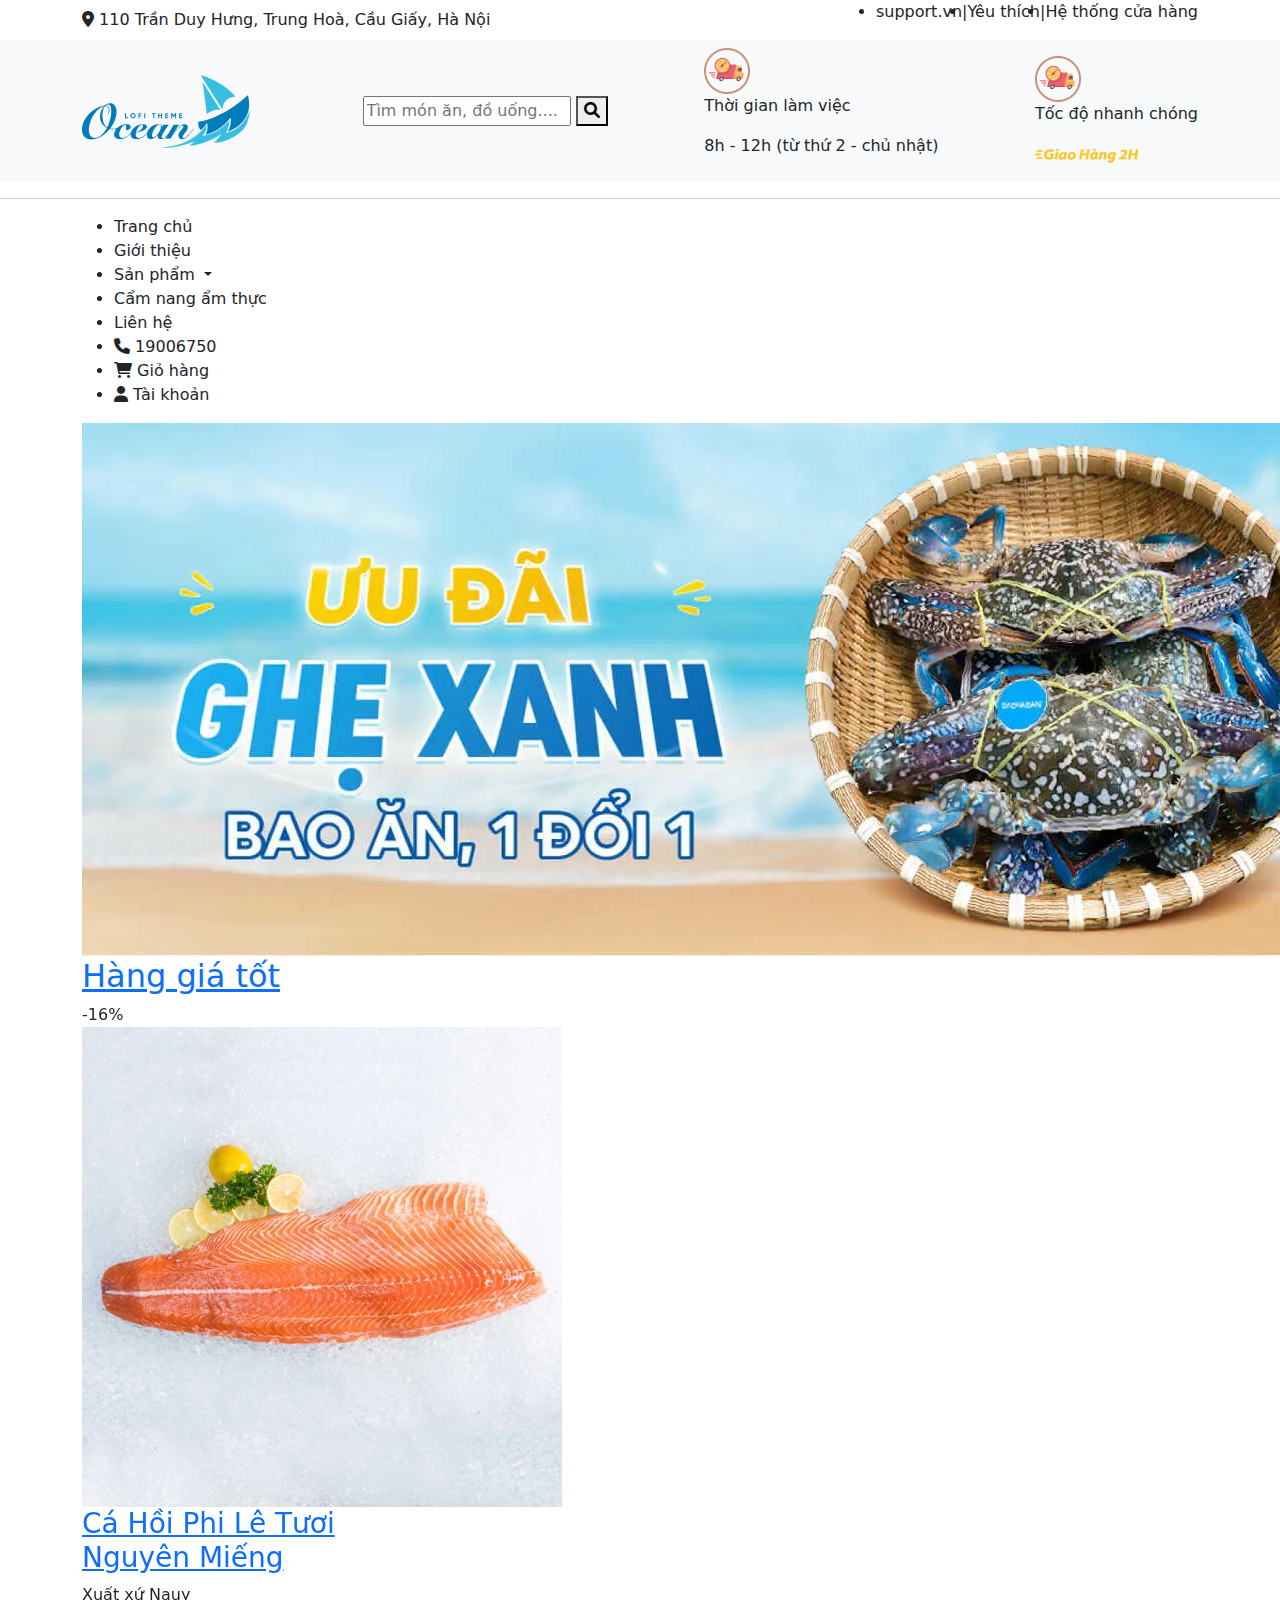
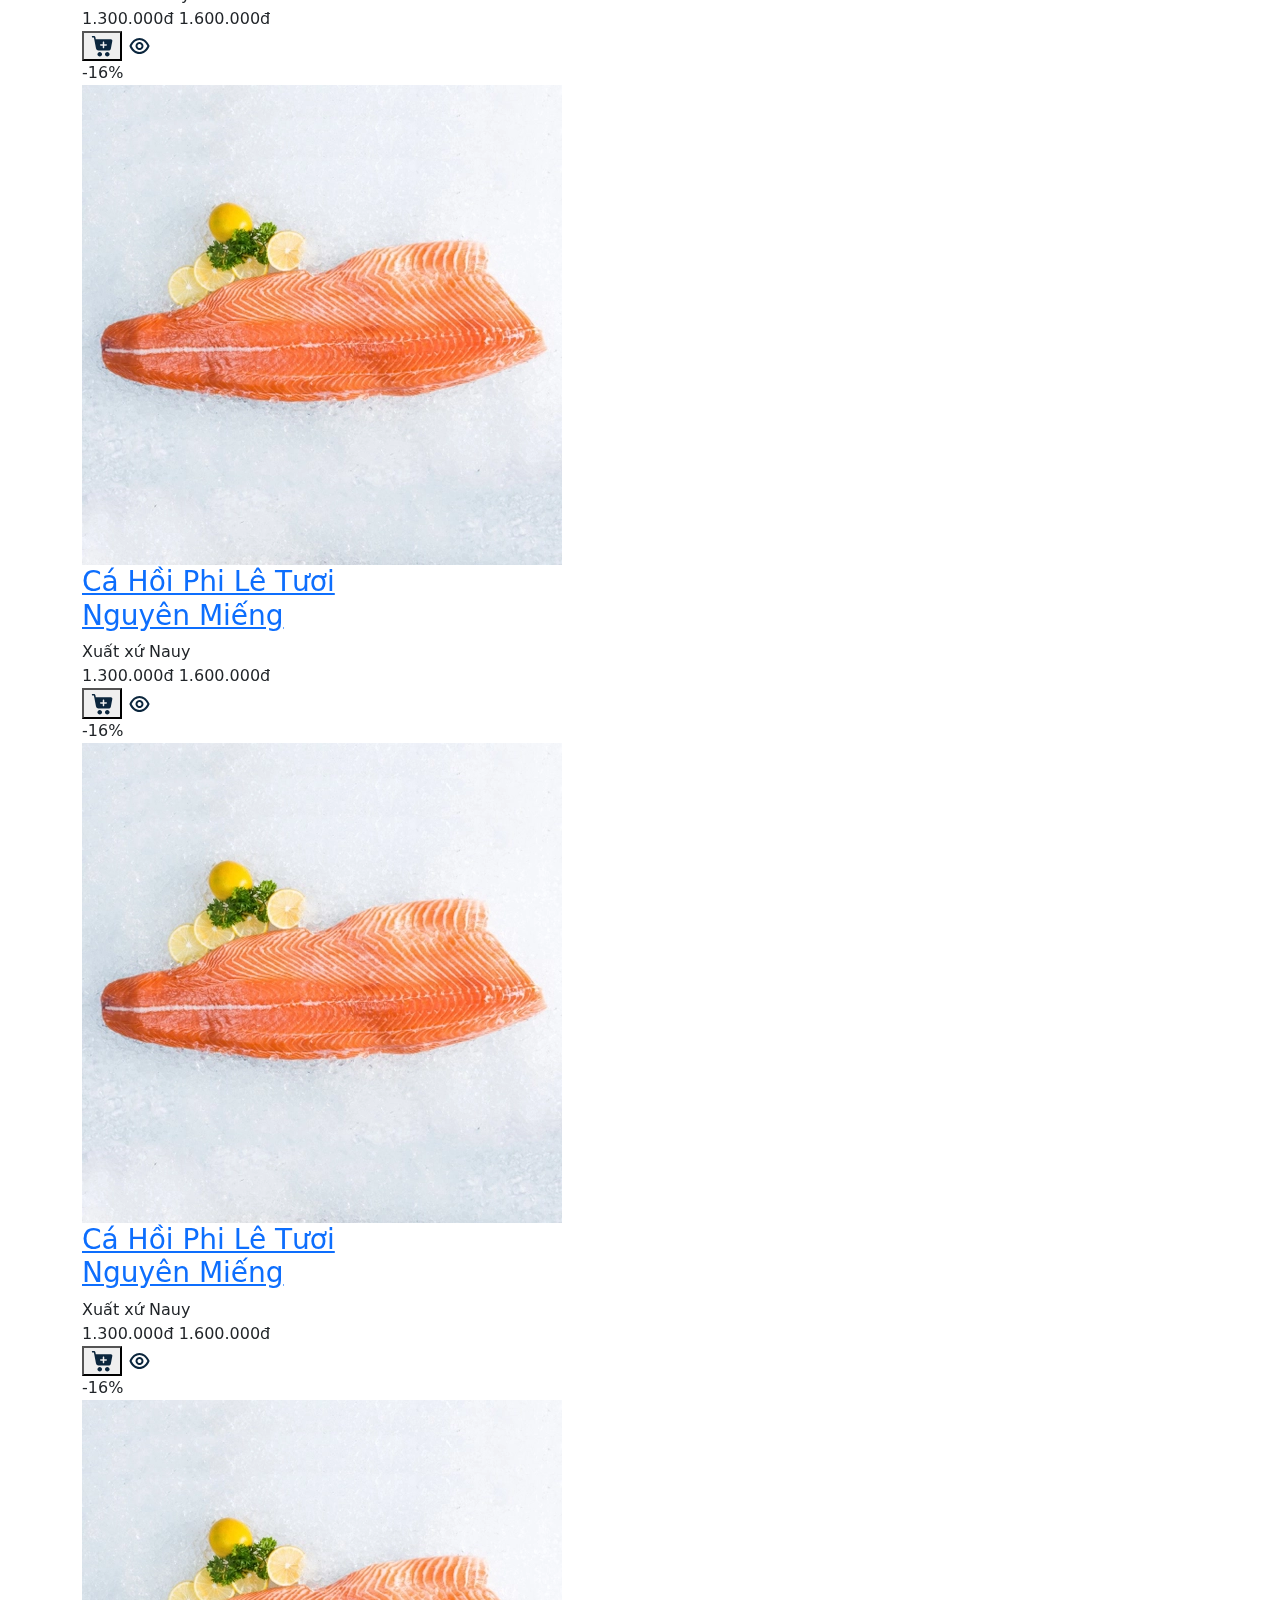
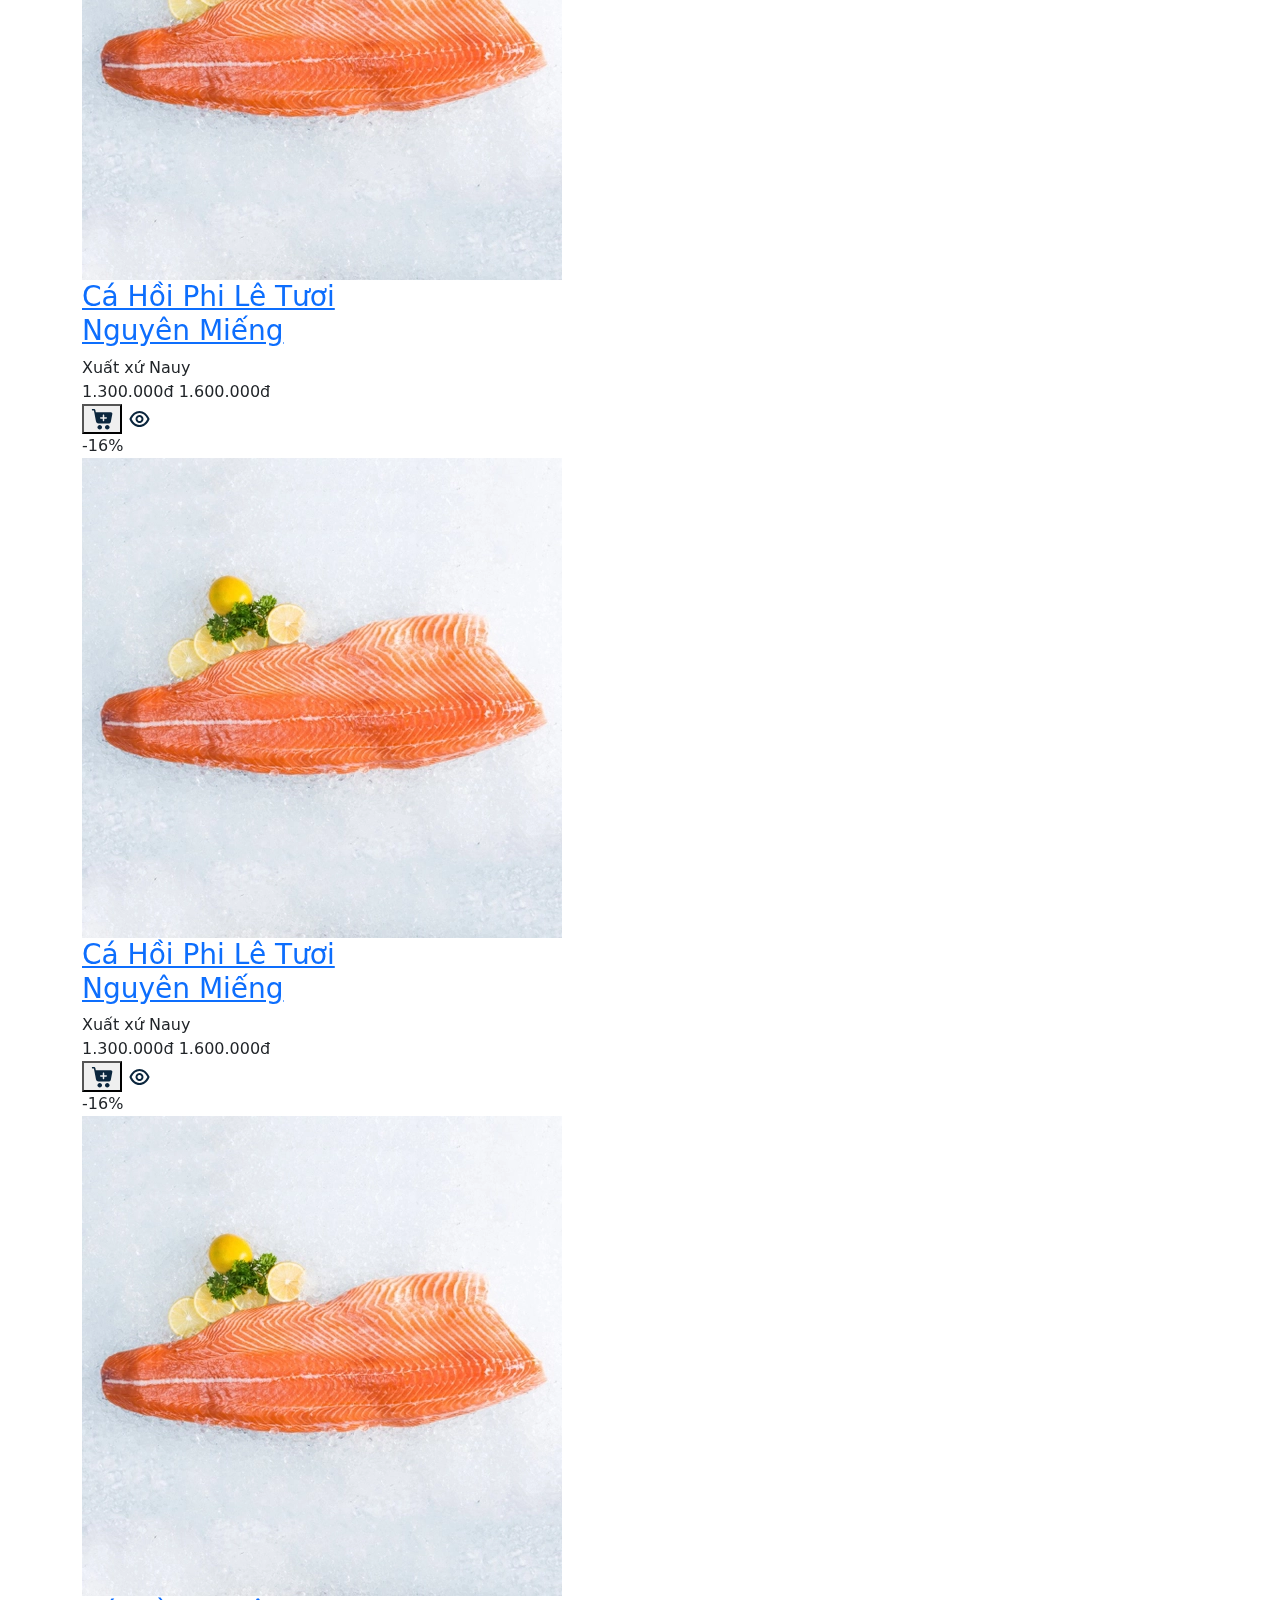
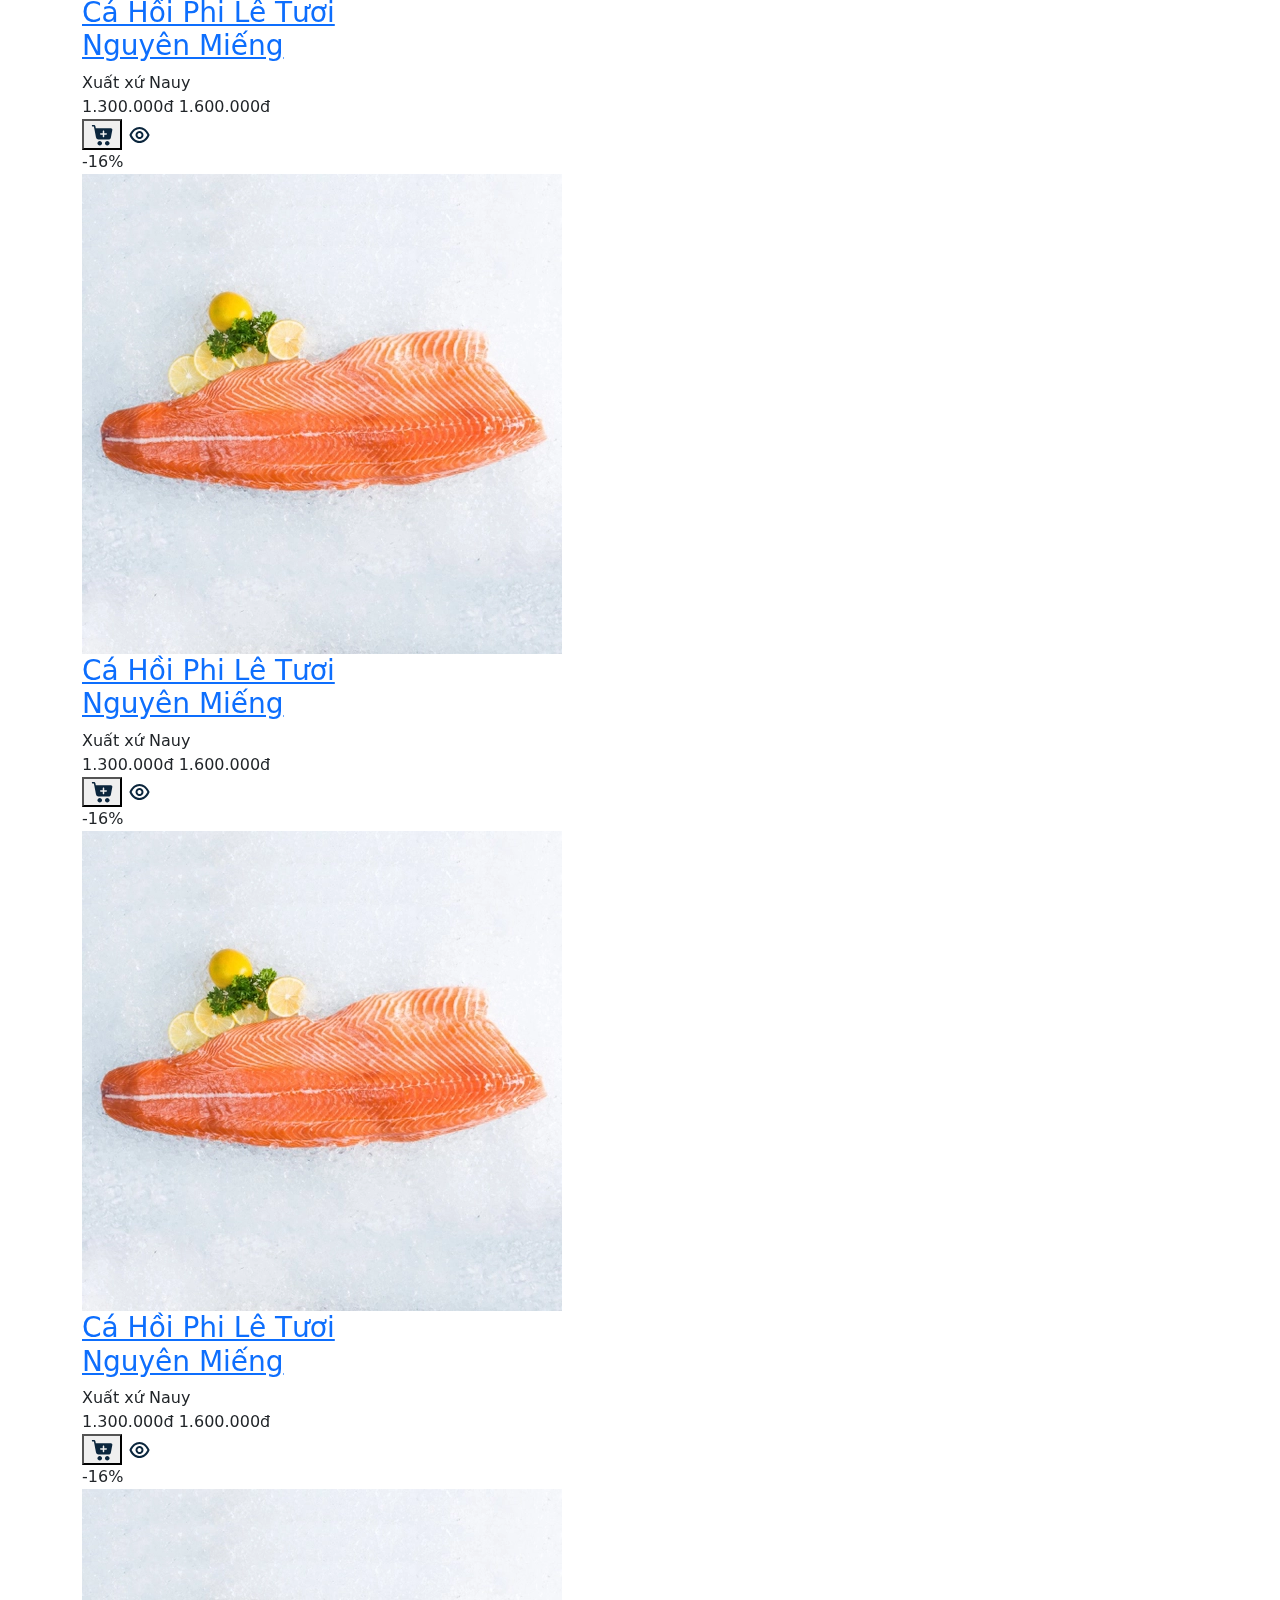
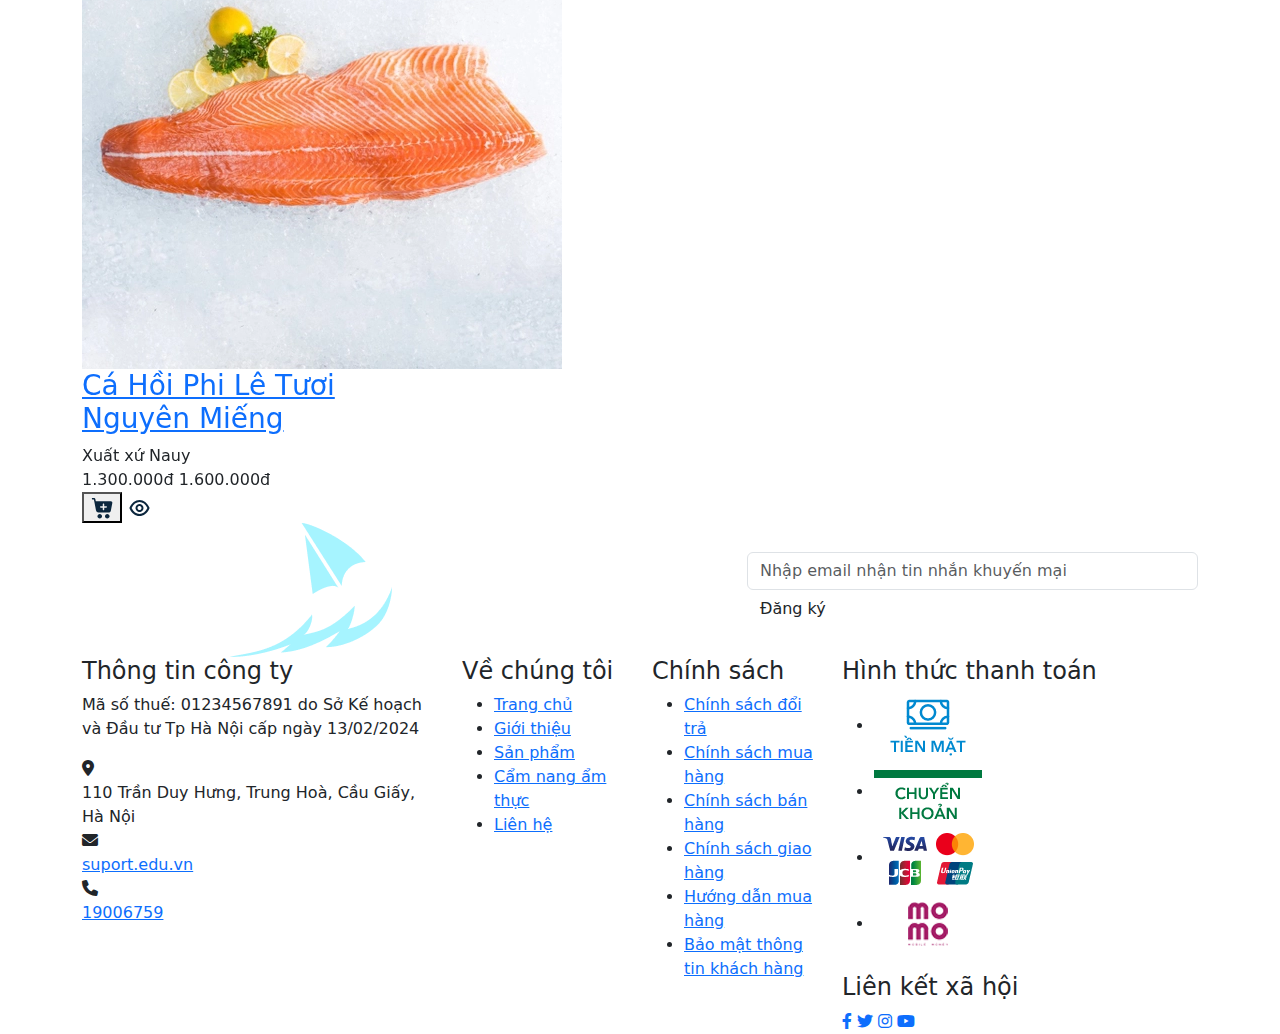
==== index.html @ 0ee0cd6f "Add files via upload" ====
<!doctype html>
<html lang="en">

<head>
    <title>Ocean Seafood</title>
    <meta charset="utf-8" />
    <meta name="viewport" content="width=device-width, initial-scale=1, shrink-to-fit=no" />
    <link href="https://cdn.jsdelivr.net/npm/bootstrap@5.3.2/dist/css/bootstrap.min.css" rel="stylesheet" />
    <link rel="stylesheet" href="https://cdnjs.cloudflare.com/ajax/libs/font-awesome/6.0.0/css/all.min.css" />
    <link rel="stylesheet" href="./css/style.css">
    <link rel="icon" type="image/png" href="./img/ocen.png">

</head>

<body>
    <header>
        <!-- Phần địa chỉ và hỗ trợ -->
        <div class="top-bar">
            <div class="container">
                <div class="d-flex justify-content-between align-items-center">
                    <div class="address"> <i class="fas fa-location-dot" aria-hidden="true"></i> 110 Trần Duy Hưng,
                        Trung Hoà, Cầu Giấy, Hà Nội</div>
                    <ul class="list-nav1 d-flex">
                        <li class="nav-item">
                            <a href="#" class="nav-link">support.vn|</a>
                        </li>
                        <li class="nav-item">
                            <a href="#" class="nav-link">Yêu thích|</a>
                        </li>
                        <li class="nav-item">
                            <a href="#" class="nav-link">Hệ thống cửa hàng</a>
                        </li>
                    </ul>
                </div>
            </div>
        </div>

        <!-- Phần menu chính -->
        <nav class="navbar navbar-expand-lg navbar-light bg-light">
            <div class="container">
                <a class="navbar-brand" href="./index.html">
                    <img src="./img/ocen.png" alt="logo" class="logo">
                </a>
                <div class="search-box">
                    <input type="text" class="search-txt" placeholder="Tìm món ăn, đồ uống....">
                    <button class="search-btn"><i class="fas fa-search"></i></button>
                </div>
                <div class="info-box">
                    <img src="./img/shiphang.png" alt="shiphang">
                    <div class="info-text">
                        <p>Thời gian làm việc</p>
                        <p>8h - 12h (từ thứ 2 - chủ nhật)</p>
                    </div>
                </div>
                <div class="info-box">
                    <img src="./img/shiphang.png" alt="tocdogiaohang">
                    <div class="info-text">
                        <p>Tốc độ nhanh chóng</p>
                        <img src="./img/free-ship-2h.webp" alt="giaohang2h">
                    </div>
                </div>
            </div>
        </nav>
        <hr style="border-bottom:0.1px">
        <!-- Phần menu điều hướng và hotline -->
        <div class="main-menu">
            <div class="container">
                <ul class="list-nav2">
                    <li class="nav-item">
                        <a href="#" class="nav-link">Trang chủ</a>
                    </li>
                    <li class="nav-item">
                        <a href="#" class="nav-link">Giới thiệu</a>
                    </li>
                    <li class="nav-item dropdown">
                        <a class="nav-link dropdown-toggle" href="#" id="navbarDropdown" role="button"
                            data-bs-toggle="dropdown" aria-expanded="false">
                            Sản phẩm
                        </a>
                        <ul class="dropdown-menu dropdown-menu-lg" aria-labelledby="navbarDropdown">
                            <li>
                                <div class="table-responsive">
                                    <table class="table">
                                        <tbody>
                                            <tr>
                                                <td>Hải sản đông lạnh</td>
                                                <td>100% tươi sống</td>
                                                <td>Gia vị - sốt</td>
                                            </tr>
                                            <tr>
                                                <td>Hàu sữa</td>
                                                <td>Ngao, sò, ốc</td>
                                                <td></td>
                                            </tr>
                                            <tr>
                                                <td>Cua ghẹ</td>
                                                <td>Tôm các loại</td>
                                                <td></td>
                                            </tr>
                                            <tr>
                                                <td>Cá hồi</td>
                                                <td>Mực</td>
                                                <td></td>
                                            </tr>
                                        </tbody>
                                    </table>
                                </div>
                            </li>
                        </ul>
                    </li>
                    <li class="nav-item">
                        <a href="#" class="nav-link">Cẩm nang ẩm thực</a>
                    </li>
                    <li class="nav-item">
                        <a href="#" class="nav-link">Liên hệ</a>
                    </li>
                    <!-- Phần hotline, giỏ hàng và tài khoản -->
                    <li class="nav-item sangphai">
                        <a href="#" class="nav-link hotline"><i class="fas fa-phone"></i> 19006750</a>
                    </li>
                    <li class="nav-item">
                        <a href="#" class="nav-link sangphai"><i class="fas fa-shopping-cart"></i> Giỏ hàng</a>
                    </li>
                    <li class="nav-item">
                        <a href="#" class="nav-link sangphai"><i class="fas fa-user"></i> Tài khoản</a>
                    </li>
                </ul>
            </div>
        </div>
    </header>

    <main>
        <div class="container">
            <div class="collection-banner">
                <a href="#" class="image-hover">
                    <img src="./img/banner/banner1.png" alt="banner1">
                </a>
            </div>
            <a href="#">
                <h2 style="text-decoration:none;">Hàng giá tốt</h2>
            </a>
            <div class="block-product relative">
                <div style="cursor: grab;" class="collection-product-swiper swiper-container swiper-container-initialized swiper-container-horizontal swiper-container-pointer-events">
                    <div class="swiper-wrapper" style="transform: translate3d(0px, 0px, 0px);">
                        <!-- Sản phẩm 1 -->
                        <div class="swiper-slide swiper-slide-active" style="width: 260px;">
                            <div class="item_product_main">
                                <form action="/cart/add" method="post" class="variants product-action" data-cart-form data-id="product-actions-40898767" enctype="multipart/form-data">
                                    <div class="product-thumbnail">
                                        <a href="" class="image_thumb" title="Cá Hồi Phi Lê Tươi Nguyên Miếng"></a>
                                        <span class="smart">-16%</span>
                                        <img width="480" height="480" src="./img/eat/ca_hoi.png" alt="Cá Hồi Phi Lê Tươi Nguyên Miếng" class="lazyload loaded">
                                    </div>
                                    <div class="product-info">
                                        <h3 class="product-name">
                                            <a href="./img/eat/ca_hoi.png" title="Cá Hồi Phi Lê Tươi Nguyên Miếng">Cá Hồi Phi Lê Tươi Nguyên Miếng</a>
                                        </h3>
                                        <div class="mb-break">
                                            <span class="title">Xuất xứ</span>
                                            <span class="vendor">Nauy</span>
                                        </div>
                                        <div class="product-item-cta">
                                            <div class="price-box">
                                                <span class="price">1.300.000đ</span>
                                                <span class="compare-price">1.600.000đ</span>
                                            </div>
                                            <div class="group-action">
                                                <input type="hidden" name="variantId" value="136606782">
                                                <button class="btn-cart add_to_cart product-item-btn" title="Thêm vào giỏ hàng">
                                                    <svg xmlns="http://www.w3.org/2000/svg" width="24" height="24" viewBox="0 0 24 24" fill="none">
                                                        <path d="M9.75 22.5C10.9926 22.5 12 21.4926 12 20.25C12 19.0074 10.9926 18 9.75 18C8.50736 18 7.5 19.0074 7.5 20.25C7.5 21.4926 8.50736 22.5 9.75 22.5Z" fill="#0B263D"></path>
                                                        <path d="M17.25 22.5C18.4926 22.5 19.5 21.4926 19.5 20.25C19.5 19.0074 18.4926 18 17.25 18C16.0074 18 15 19.0074 15 20.25C15 21.4926 16.0074 22.5 17.25 22.5Z" fill="#0B263D"></path>
                                                        <path d="M21.9986 5.79488C21.8581 5.62418 21.6815 5.48678 21.4816 5.39256C21.2816 5.29834 21.0632 5.24965 20.8421 5.25H5.78963L5.35575 3.081C5.28719 2.74125 5.10335 2.43562 4.83533 2.21585C4.56732 1.99609 4.2316 1.87567 3.885 1.875H2.625C2.42609 1.875 2.23532 1.95402 2.09467 2.09467C1.95402 2.23532 1.875 2.42609 1.875 2.625C1.875 2.82391 1.95402 3.01468 2.09467 3.15533C2.23532 3.29598 2.42609 3.375 2.625 3.375H3.885C3.885 3.375 6.16988 14.7788 6.1875 14.8196C6.31305 15.2994 6.59358 15.7242 6.98548 16.0281C7.37739 16.332 7.85871 16.4979 8.35462 16.5H18.6375C19.1603 16.4994 19.6666 16.317 20.0697 15.9841C20.4728 15.6512 20.7476 15.1885 20.847 14.6752L22.3166 7.0335C22.3585 6.81637 22.3518 6.59265 22.2968 6.37846C22.2418 6.16428 22.14 5.96496 21.9986 5.79488ZM16.125 11.625H14.25V13.5C14.25 13.6989 14.171 13.8897 14.0303 14.0303C13.8897 14.171 13.6989 14.25 13.5 14.25C13.3011 14.25 13.1103 14.171 12.9697 14.0303C12.829 13.8897 12.75 13.6989 12.75 13.5V11.625H10.875C10.6761 11.625 10.4853 11.546 10.3447 11.4053C10.204 11.2647 10.125 11.0739 10.125 10.875C10.125 10.6761 10.204 10.4853 10.3447 10.3447C10.4853 10.204 10.6761 10.125 10.875 10.125H12.75V8.25C12.75 8.05109 12.829 7.86032 12.9697 7.71967C13.1103 7.57902 13.3011 7.5 13.5 7.5C13.6989 7.5 13.8897 7.57902 14.0303 7.71967C14.171 7.86032 14.25 8.05109 14.25 8.25V10.125H16.125C16.3239 10.125 16.5147 10.204 16.6553 10.3447C16.796 10.4853 16.875 10.6761 16.875 10.875C16.875 11.0739 16.796 11.2647 16.6553 11.4053C16.5147 11.546 16.3239 11.625 16.125 11.625Z" fill="#0B263D"></path>
                                                    </svg>
                                                </button>
                                                <a href="./img/eat/ca_hoi.png" title="Xem nhanh" data-handle="ca-hoi-phi-le-tuoi-nguyen-mieng" class="quick-view btn-views product-item-btn">
                                                    <svg xmlns="http://www.w3.org/2000/svg" width="25" height="24" viewBox="0 0 25 24" fill="none">
                                                        <path d="M22.4201 11.6C20.4001 6.91 16.6001 4 12.5001 4C8.40007 4 4.60007 6.91 2.58007 11.6C2.525 11.7262 2.49658 11.8623 2.49658 12C2.49658 12.1377 2.525 12.2738 2.58007 12.4C4.60007 17.09 8.40007 20 12.5001 20C16.6001 20 20.4001 17.09 22.4201 12.4C22.4751 12.2738 22.5036 12.1377 22.5036 12C22.5036 11.8623 22.4751 11.7262 22.4201 11.6ZM12.5001 18C9.33007 18 6.33007 15.71 4.60007 12C6.33007 8.29 9.33007 6 12.5001 6C15.6701 6 18.6701 8.29 20.4001 12C18.6701 15.71 15.6701 18 12.5001 18ZM12.5001 8C11.7089 8 10.9356 8.2346 10.2778 8.67412C9.61999 9.11365 9.1073 9.73836 8.80455 10.4693C8.5018 11.2002 8.42258 12.0044 8.57693 12.7804C8.73127 13.5563 9.11223 14.269 9.67164 14.8284C10.231 15.3878 10.9438 15.7688 11.7197 15.9231C12.4956 16.0775 13.2999 15.9983 14.0308 15.6955C14.7617 15.3928 15.3864 14.8801 15.8259 14.2223C16.2655 13.5645 16.5001 12.7911 16.5001 12C16.5001 10.9391 16.0786 9.92172 15.3285 9.17157C14.5783 8.42143 13.5609 8 12.5001 8ZM12.5001 14C12.1045 14 11.7178 13.8827 11.3889 13.6629C11.06 13.4432 10.8037 13.1308 10.6523 12.7654C10.5009 12.3999 10.4613 11.9978 10.5385 11.6098C10.6157 11.2219 10.8061 10.8655 11.0859 10.5858C11.3656 10.3061 11.7219 10.1156 12.1099 10.0384C12.4978 9.96126 12.9 10.0009 13.2654 10.1522C13.6309 10.3036 13.9432 10.56 14.163 10.8889C14.3828 11.2178 14.5001 11.6044 14.5001 12C14.5001 12.5304 14.2894 13.0391 13.9143 13.4142C13.5392 13.7893 13.0305 14 12.5001 14Z" fill="#0B263D"></path>
                                                    </svg>
                                                </a>
                                            </div>
                                        </div>
                                    </div>
                                </form>
                            </div>
                        </div>
                        <!-- Thêm các sản phẩm khác tương tự ở đây -->
                        <div class="swiper-slide swiper-slide-active" style="width: 260px;">
                            <div class="item_product_main">
                                <form action="/cart/add" method="post" class="variants product-action" data-cart-form data-id="product-actions-40898767" enctype="multipart/form-data">
                                    <div class="product-thumbnail">
                                        <a href="" class="image_thumb" title="Cá Hồi Phi Lê Tươi Nguyên Miếng"></a>
                                        <span class="smart">-16%</span>
                                        <img width="480" height="480" src="./img/eat/ca_hoi.png" alt="Cá Hồi Phi Lê Tươi Nguyên Miếng" class="lazyload loaded">
                                    </div>
                                    <div class="product-info">
                                        <h3 class="product-name">
                                            <a href="./img/eat/ca_hoi.png" title="Cá Hồi Phi Lê Tươi Nguyên Miếng">Cá Hồi Phi Lê Tươi Nguyên Miếng</a>
                                        </h3>
                                        <div class="mb-break">
                                            <span class="title">Xuất xứ</span>
                                            <span class="vendor">Nauy</span>
                                        </div>
                                        <div class="product-item-cta">
                                            <div class="price-box">
                                                <span class="price">1.300.000đ</span>
                                                <span class="compare-price">1.600.000đ</span>
                                            </div>
                                            <div class="group-action">
                                                <input type="hidden" name="variantId" value="136606782">
                                                <button class="btn-cart add_to_cart product-item-btn" title="Thêm vào giỏ hàng">
                                                    <svg xmlns="http://www.w3.org/2000/svg" width="24" height="24" viewBox="0 0 24 24" fill="none">
                                                        <path d="M9.75 22.5C10.9926 22.5 12 21.4926 12 20.25C12 19.0074 10.9926 18 9.75 18C8.50736 18 7.5 19.0074 7.5 20.25C7.5 21.4926 8.50736 22.5 9.75 22.5Z" fill="#0B263D"></path>
                                                        <path d="M17.25 22.5C18.4926 22.5 19.5 21.4926 19.5 20.25C19.5 19.0074 18.4926 18 17.25 18C16.0074 18 15 19.0074 15 20.25C15 21.4926 16.0074 22.5 17.25 22.5Z" fill="#0B263D"></path>
                                                        <path d="M21.9986 5.79488C21.8581 5.62418 21.6815 5.48678 21.4816 5.39256C21.2816 5.29834 21.0632 5.24965 20.8421 5.25H5.78963L5.35575 3.081C5.28719 2.74125 5.10335 2.43562 4.83533 2.21585C4.56732 1.99609 4.2316 1.87567 3.885 1.875H2.625C2.42609 1.875 2.23532 1.95402 2.09467 2.09467C1.95402 2.23532 1.875 2.42609 1.875 2.625C1.875 2.82391 1.95402 3.01468 2.09467 3.15533C2.23532 3.29598 2.42609 3.375 2.625 3.375H3.885C3.885 3.375 6.16988 14.7788 6.1875 14.8196C6.31305 15.2994 6.59358 15.7242 6.98548 16.0281C7.37739 16.332 7.85871 16.4979 8.35462 16.5H18.6375C19.1603 16.4994 19.6666 16.317 20.0697 15.9841C20.4728 15.6512 20.7476 15.1885 20.847 14.6752L22.3166 7.0335C22.3585 6.81637 22.3518 6.59265 22.2968 6.37846C22.2418 6.16428 22.14 5.96496 21.9986 5.79488ZM16.125 11.625H14.25V13.5C14.25 13.6989 14.171 13.8897 14.0303 14.0303C13.8897 14.171 13.6989 14.25 13.5 14.25C13.3011 14.25 13.1103 14.171 12.9697 14.0303C12.829 13.8897 12.75 13.6989 12.75 13.5V11.625H10.875C10.6761 11.625 10.4853 11.546 10.3447 11.4053C10.204 11.2647 10.125 11.0739 10.125 10.875C10.125 10.6761 10.204 10.4853 10.3447 10.3447C10.4853 10.204 10.6761 10.125 10.875 10.125H12.75V8.25C12.75 8.05109 12.829 7.86032 12.9697 7.71967C13.1103 7.57902 13.3011 7.5 13.5 7.5C13.6989 7.5 13.8897 7.57902 14.0303 7.71967C14.171 7.86032 14.25 8.05109 14.25 8.25V10.125H16.125C16.3239 10.125 16.5147 10.204 16.6553 10.3447C16.796 10.4853 16.875 10.6761 16.875 10.875C16.875 11.0739 16.796 11.2647 16.6553 11.4053C16.5147 11.546 16.3239 11.625 16.125 11.625Z" fill="#0B263D"></path>
                                                    </svg>
                                                </button>
                                                <a href="./img/eat/ca_hoi.png" title="Xem nhanh" data-handle="ca-hoi-phi-le-tuoi-nguyen-mieng" class="quick-view btn-views product-item-btn">
                                                    <svg xmlns="http://www.w3.org/2000/svg" width="25" height="24" viewBox="0 0 25 24" fill="none">
                                                        <path d="M22.4201 11.6C20.4001 6.91 16.6001 4 12.5001 4C8.40007 4 4.60007 6.91 2.58007 11.6C2.525 11.7262 2.49658 11.8623 2.49658 12C2.49658 12.1377 2.525 12.2738 2.58007 12.4C4.60007 17.09 8.40007 20 12.5001 20C16.6001 20 20.4001 17.09 22.4201 12.4C22.4751 12.2738 22.5036 12.1377 22.5036 12C22.5036 11.8623 22.4751 11.7262 22.4201 11.6ZM12.5001 18C9.33007 18 6.33007 15.71 4.60007 12C6.33007 8.29 9.33007 6 12.5001 6C15.6701 6 18.6701 8.29 20.4001 12C18.6701 15.71 15.6701 18 12.5001 18ZM12.5001 8C11.7089 8 10.9356 8.2346 10.2778 8.67412C9.61999 9.11365 9.1073 9.73836 8.80455 10.4693C8.5018 11.2002 8.42258 12.0044 8.57693 12.7804C8.73127 13.5563 9.11223 14.269 9.67164 14.8284C10.231 15.3878 10.9438 15.7688 11.7197 15.9231C12.4956 16.0775 13.2999 15.9983 14.0308 15.6955C14.7617 15.3928 15.3864 14.8801 15.8259 14.2223C16.2655 13.5645 16.5001 12.7911 16.5001 12C16.5001 10.9391 16.0786 9.92172 15.3285 9.17157C14.5783 8.42143 13.5609 8 12.5001 8ZM12.5001 14C12.1045 14 11.7178 13.8827 11.3889 13.6629C11.06 13.4432 10.8037 13.1308 10.6523 12.7654C10.5009 12.3999 10.4613 11.9978 10.5385 11.6098C10.6157 11.2219 10.8061 10.8655 11.0859 10.5858C11.3656 10.3061 11.7219 10.1156 12.1099 10.0384C12.4978 9.96126 12.9 10.0009 13.2654 10.1522C13.6309 10.3036 13.9432 10.56 14.163 10.8889C14.3828 11.2178 14.5001 11.6044 14.5001 12C14.5001 12.5304 14.2894 13.0391 13.9143 13.4142C13.5392 13.7893 13.0305 14 12.5001 14Z" fill="#0B263D"></path>
                                                    </svg>
                                                </a>
                                            </div>
                                        </div>
                                    </div>
                                </form>
                            </div>
                        </div>
                        <div class="swiper-slide swiper-slide-active" style="width: 260px;">
                            <div class="item_product_main">
                                <form action="/cart/add" method="post" class="variants product-action" data-cart-form data-id="product-actions-40898767" enctype="multipart/form-data">
                                    <div class="product-thumbnail">
                                        <a href="" class="image_thumb" title="Cá Hồi Phi Lê Tươi Nguyên Miếng"></a>
                                        <span class="smart">-16%</span>
                                        <img width="480" height="480" src="./img/eat/ca_hoi.png" alt="Cá Hồi Phi Lê Tươi Nguyên Miếng" class="lazyload loaded">
                                    </div>
                                    <div class="product-info">
                                        <h3 class="product-name">
                                            <a href="./img/eat/ca_hoi.png" title="Cá Hồi Phi Lê Tươi Nguyên Miếng">Cá Hồi Phi Lê Tươi Nguyên Miếng</a>
                                        </h3>
                                        <div class="mb-break">
                                            <span class="title">Xuất xứ</span>
                                            <span class="vendor">Nauy</span>
                                        </div>
                                        <div class="product-item-cta">
                                            <div class="price-box">
                                                <span class="price">1.300.000đ</span>
                                                <span class="compare-price">1.600.000đ</span>
                                            </div>
                                            <div class="group-action">
                                                <input type="hidden" name="variantId" value="136606782">
                                                <button class="btn-cart add_to_cart product-item-btn" title="Thêm vào giỏ hàng">
                                                    <svg xmlns="http://www.w3.org/2000/svg" width="24" height="24" viewBox="0 0 24 24" fill="none">
                                                        <path d="M9.75 22.5C10.9926 22.5 12 21.4926 12 20.25C12 19.0074 10.9926 18 9.75 18C8.50736 18 7.5 19.0074 7.5 20.25C7.5 21.4926 8.50736 22.5 9.75 22.5Z" fill="#0B263D"></path>
                                                        <path d="M17.25 22.5C18.4926 22.5 19.5 21.4926 19.5 20.25C19.5 19.0074 18.4926 18 17.25 18C16.0074 18 15 19.0074 15 20.25C15 21.4926 16.0074 22.5 17.25 22.5Z" fill="#0B263D"></path>
                                                        <path d="M21.9986 5.79488C21.8581 5.62418 21.6815 5.48678 21.4816 5.39256C21.2816 5.29834 21.0632 5.24965 20.8421 5.25H5.78963L5.35575 3.081C5.28719 2.74125 5.10335 2.43562 4.83533 2.21585C4.56732 1.99609 4.2316 1.87567 3.885 1.875H2.625C2.42609 1.875 2.23532 1.95402 2.09467 2.09467C1.95402 2.23532 1.875 2.42609 1.875 2.625C1.875 2.82391 1.95402 3.01468 2.09467 3.15533C2.23532 3.29598 2.42609 3.375 2.625 3.375H3.885C3.885 3.375 6.16988 14.7788 6.1875 14.8196C6.31305 15.2994 6.59358 15.7242 6.98548 16.0281C7.37739 16.332 7.85871 16.4979 8.35462 16.5H18.6375C19.1603 16.4994 19.6666 16.317 20.0697 15.9841C20.4728 15.6512 20.7476 15.1885 20.847 14.6752L22.3166 7.0335C22.3585 6.81637 22.3518 6.59265 22.2968 6.37846C22.2418 6.16428 22.14 5.96496 21.9986 5.79488ZM16.125 11.625H14.25V13.5C14.25 13.6989 14.171 13.8897 14.0303 14.0303C13.8897 14.171 13.6989 14.25 13.5 14.25C13.3011 14.25 13.1103 14.171 12.9697 14.0303C12.829 13.8897 12.75 13.6989 12.75 13.5V11.625H10.875C10.6761 11.625 10.4853 11.546 10.3447 11.4053C10.204 11.2647 10.125 11.0739 10.125 10.875C10.125 10.6761 10.204 10.4853 10.3447 10.3447C10.4853 10.204 10.6761 10.125 10.875 10.125H12.75V8.25C12.75 8.05109 12.829 7.86032 12.9697 7.71967C13.1103 7.57902 13.3011 7.5 13.5 7.5C13.6989 7.5 13.8897 7.57902 14.0303 7.71967C14.171 7.86032 14.25 8.05109 14.25 8.25V10.125H16.125C16.3239 10.125 16.5147 10.204 16.6553 10.3447C16.796 10.4853 16.875 10.6761 16.875 10.875C16.875 11.0739 16.796 11.2647 16.6553 11.4053C16.5147 11.546 16.3239 11.625 16.125 11.625Z" fill="#0B263D"></path>
                                                    </svg>
                                                </button>
                                                <a href="./img/eat/ca_hoi.png" title="Xem nhanh" data-handle="ca-hoi-phi-le-tuoi-nguyen-mieng" class="quick-view btn-views product-item-btn">
                                                    <svg xmlns="http://www.w3.org/2000/svg" width="25" height="24" viewBox="0 0 25 24" fill="none">
                                                        <path d="M22.4201 11.6C20.4001 6.91 16.6001 4 12.5001 4C8.40007 4 4.60007 6.91 2.58007 11.6C2.525 11.7262 2.49658 11.8623 2.49658 12C2.49658 12.1377 2.525 12.2738 2.58007 12.4C4.60007 17.09 8.40007 20 12.5001 20C16.6001 20 20.4001 17.09 22.4201 12.4C22.4751 12.2738 22.5036 12.1377 22.5036 12C22.5036 11.8623 22.4751 11.7262 22.4201 11.6ZM12.5001 18C9.33007 18 6.33007 15.71 4.60007 12C6.33007 8.29 9.33007 6 12.5001 6C15.6701 6 18.6701 8.29 20.4001 12C18.6701 15.71 15.6701 18 12.5001 18ZM12.5001 8C11.7089 8 10.9356 8.2346 10.2778 8.67412C9.61999 9.11365 9.1073 9.73836 8.80455 10.4693C8.5018 11.2002 8.42258 12.0044 8.57693 12.7804C8.73127 13.5563 9.11223 14.269 9.67164 14.8284C10.231 15.3878 10.9438 15.7688 11.7197 15.9231C12.4956 16.0775 13.2999 15.9983 14.0308 15.6955C14.7617 15.3928 15.3864 14.8801 15.8259 14.2223C16.2655 13.5645 16.5001 12.7911 16.5001 12C16.5001 10.9391 16.0786 9.92172 15.3285 9.17157C14.5783 8.42143 13.5609 8 12.5001 8ZM12.5001 14C12.1045 14 11.7178 13.8827 11.3889 13.6629C11.06 13.4432 10.8037 13.1308 10.6523 12.7654C10.5009 12.3999 10.4613 11.9978 10.5385 11.6098C10.6157 11.2219 10.8061 10.8655 11.0859 10.5858C11.3656 10.3061 11.7219 10.1156 12.1099 10.0384C12.4978 9.96126 12.9 10.0009 13.2654 10.1522C13.6309 10.3036 13.9432 10.56 14.163 10.8889C14.3828 11.2178 14.5001 11.6044 14.5001 12C14.5001 12.5304 14.2894 13.0391 13.9143 13.4142C13.5392 13.7893 13.0305 14 12.5001 14Z" fill="#0B263D"></path>
                                                    </svg>
                                                </a>
                                            </div>
                                        </div>
                                    </div>
                                </form>
                            </div>
                        </div>
                        <div class="swiper-slide swiper-slide-active" style="width: 260px;">
                            <div class="item_product_main">
                                <form action="/cart/add" method="post" class="variants product-action" data-cart-form data-id="product-actions-40898767" enctype="multipart/form-data">
                                    <div class="product-thumbnail">
                                        <a href="" class="image_thumb" title="Cá Hồi Phi Lê Tươi Nguyên Miếng"></a>
                                        <span class="smart">-16%</span>
                                        <img width="480" height="480" src="./img/eat/ca_hoi.png" alt="Cá Hồi Phi Lê Tươi Nguyên Miếng" class="lazyload loaded">
                                    </div>
                                    <div class="product-info">
                                        <h3 class="product-name">
                                            <a href="./img/eat/ca_hoi.png" title="Cá Hồi Phi Lê Tươi Nguyên Miếng">Cá Hồi Phi Lê Tươi Nguyên Miếng</a>
                                        </h3>
                                        <div class="mb-break">
                                            <span class="title">Xuất xứ</span>
                                            <span class="vendor">Nauy</span>
                                        </div>
                                        <div class="product-item-cta">
                                            <div class="price-box">
                                                <span class="price">1.300.000đ</span>
                                                <span class="compare-price">1.600.000đ</span>
                                            </div>
                                            <div class="group-action">
                                                <input type="hidden" name="variantId" value="136606782">
                                                <button class="btn-cart add_to_cart product-item-btn" title="Thêm vào giỏ hàng">
                                                    <svg xmlns="http://www.w3.org/2000/svg" width="24" height="24" viewBox="0 0 24 24" fill="none">
                                                        <path d="M9.75 22.5C10.9926 22.5 12 21.4926 12 20.25C12 19.0074 10.9926 18 9.75 18C8.50736 18 7.5 19.0074 7.5 20.25C7.5 21.4926 8.50736 22.5 9.75 22.5Z" fill="#0B263D"></path>
                                                        <path d="M17.25 22.5C18.4926 22.5 19.5 21.4926 19.5 20.25C19.5 19.0074 18.4926 18 17.25 18C16.0074 18 15 19.0074 15 20.25C15 21.4926 16.0074 22.5 17.25 22.5Z" fill="#0B263D"></path>
                                                        <path d="M21.9986 5.79488C21.8581 5.62418 21.6815 5.48678 21.4816 5.39256C21.2816 5.29834 21.0632 5.24965 20.8421 5.25H5.78963L5.35575 3.081C5.28719 2.74125 5.10335 2.43562 4.83533 2.21585C4.56732 1.99609 4.2316 1.87567 3.885 1.875H2.625C2.42609 1.875 2.23532 1.95402 2.09467 2.09467C1.95402 2.23532 1.875 2.42609 1.875 2.625C1.875 2.82391 1.95402 3.01468 2.09467 3.15533C2.23532 3.29598 2.42609 3.375 2.625 3.375H3.885C3.885 3.375 6.16988 14.7788 6.1875 14.8196C6.31305 15.2994 6.59358 15.7242 6.98548 16.0281C7.37739 16.332 7.85871 16.4979 8.35462 16.5H18.6375C19.1603 16.4994 19.6666 16.317 20.0697 15.9841C20.4728 15.6512 20.7476 15.1885 20.847 14.6752L22.3166 7.0335C22.3585 6.81637 22.3518 6.59265 22.2968 6.37846C22.2418 6.16428 22.14 5.96496 21.9986 5.79488ZM16.125 11.625H14.25V13.5C14.25 13.6989 14.171 13.8897 14.0303 14.0303C13.8897 14.171 13.6989 14.25 13.5 14.25C13.3011 14.25 13.1103 14.171 12.9697 14.0303C12.829 13.8897 12.75 13.6989 12.75 13.5V11.625H10.875C10.6761 11.625 10.4853 11.546 10.3447 11.4053C10.204 11.2647 10.125 11.0739 10.125 10.875C10.125 10.6761 10.204 10.4853 10.3447 10.3447C10.4853 10.204 10.6761 10.125 10.875 10.125H12.75V8.25C12.75 8.05109 12.829 7.86032 12.9697 7.71967C13.1103 7.57902 13.3011 7.5 13.5 7.5C13.6989 7.5 13.8897 7.57902 14.0303 7.71967C14.171 7.86032 14.25 8.05109 14.25 8.25V10.125H16.125C16.3239 10.125 16.5147 10.204 16.6553 10.3447C16.796 10.4853 16.875 10.6761 16.875 10.875C16.875 11.0739 16.796 11.2647 16.6553 11.4053C16.5147 11.546 16.3239 11.625 16.125 11.625Z" fill="#0B263D"></path>
                                                    </svg>
                                                </button>
                                                <a href="./img/eat/ca_hoi.png" title="Xem nhanh" data-handle="ca-hoi-phi-le-tuoi-nguyen-mieng" class="quick-view btn-views product-item-btn">
                                                    <svg xmlns="http://www.w3.org/2000/svg" width="25" height="24" viewBox="0 0 25 24" fill="none">
                                                        <path d="M22.4201 11.6C20.4001 6.91 16.6001 4 12.5001 4C8.40007 4 4.60007 6.91 2.58007 11.6C2.525 11.7262 2.49658 11.8623 2.49658 12C2.49658 12.1377 2.525 12.2738 2.58007 12.4C4.60007 17.09 8.40007 20 12.5001 20C16.6001 20 20.4001 17.09 22.4201 12.4C22.4751 12.2738 22.5036 12.1377 22.5036 12C22.5036 11.8623 22.4751 11.7262 22.4201 11.6ZM12.5001 18C9.33007 18 6.33007 15.71 4.60007 12C6.33007 8.29 9.33007 6 12.5001 6C15.6701 6 18.6701 8.29 20.4001 12C18.6701 15.71 15.6701 18 12.5001 18ZM12.5001 8C11.7089 8 10.9356 8.2346 10.2778 8.67412C9.61999 9.11365 9.1073 9.73836 8.80455 10.4693C8.5018 11.2002 8.42258 12.0044 8.57693 12.7804C8.73127 13.5563 9.11223 14.269 9.67164 14.8284C10.231 15.3878 10.9438 15.7688 11.7197 15.9231C12.4956 16.0775 13.2999 15.9983 14.0308 15.6955C14.7617 15.3928 15.3864 14.8801 15.8259 14.2223C16.2655 13.5645 16.5001 12.7911 16.5001 12C16.5001 10.9391 16.0786 9.92172 15.3285 9.17157C14.5783 8.42143 13.5609 8 12.5001 8ZM12.5001 14C12.1045 14 11.7178 13.8827 11.3889 13.6629C11.06 13.4432 10.8037 13.1308 10.6523 12.7654C10.5009 12.3999 10.4613 11.9978 10.5385 11.6098C10.6157 11.2219 10.8061 10.8655 11.0859 10.5858C11.3656 10.3061 11.7219 10.1156 12.1099 10.0384C12.4978 9.96126 12.9 10.0009 13.2654 10.1522C13.6309 10.3036 13.9432 10.56 14.163 10.8889C14.3828 11.2178 14.5001 11.6044 14.5001 12C14.5001 12.5304 14.2894 13.0391 13.9143 13.4142C13.5392 13.7893 13.0305 14 12.5001 14Z" fill="#0B263D"></path>
                                                    </svg>
                                                </a>
                                            </div>
                                        </div>
                                    </div>
                                </form>
                            </div>
                        </div>
                        <div class="swiper-slide swiper-slide-active" style="width: 260px;">
                            <div class="item_product_main">
                                <form action="/cart/add" method="post" class="variants product-action" data-cart-form data-id="product-actions-40898767" enctype="multipart/form-data">
                                    <div class="product-thumbnail">
                                        <a href="" class="image_thumb" title="Cá Hồi Phi Lê Tươi Nguyên Miếng"></a>
                                        <span class="smart">-16%</span>
                                        <img width="480" height="480" src="./img/eat/ca_hoi.png" alt="Cá Hồi Phi Lê Tươi Nguyên Miếng" class="lazyload loaded">
                                    </div>
                                    <div class="product-info">
                                        <h3 class="product-name">
                                            <a href="./img/eat/ca_hoi.png" title="Cá Hồi Phi Lê Tươi Nguyên Miếng">Cá Hồi Phi Lê Tươi Nguyên Miếng</a>
                                        </h3>
                                        <div class="mb-break">
                                            <span class="title">Xuất xứ</span>
                                            <span class="vendor">Nauy</span>
                                        </div>
                                        <div class="product-item-cta">
                                            <div class="price-box">
                                                <span class="price">1.300.000đ</span>
                                                <span class="compare-price">1.600.000đ</span>
                                            </div>
                                            <div class="group-action">
                                                <input type="hidden" name="variantId" value="136606782">
                                                <button class="btn-cart add_to_cart product-item-btn" title="Thêm vào giỏ hàng">
                                                    <svg xmlns="http://www.w3.org/2000/svg" width="24" height="24" viewBox="0 0 24 24" fill="none">
                                                        <path d="M9.75 22.5C10.9926 22.5 12 21.4926 12 20.25C12 19.0074 10.9926 18 9.75 18C8.50736 18 7.5 19.0074 7.5 20.25C7.5 21.4926 8.50736 22.5 9.75 22.5Z" fill="#0B263D"></path>
                                                        <path d="M17.25 22.5C18.4926 22.5 19.5 21.4926 19.5 20.25C19.5 19.0074 18.4926 18 17.25 18C16.0074 18 15 19.0074 15 20.25C15 21.4926 16.0074 22.5 17.25 22.5Z" fill="#0B263D"></path>
                                                        <path d="M21.9986 5.79488C21.8581 5.62418 21.6815 5.48678 21.4816 5.39256C21.2816 5.29834 21.0632 5.24965 20.8421 5.25H5.78963L5.35575 3.081C5.28719 2.74125 5.10335 2.43562 4.83533 2.21585C4.56732 1.99609 4.2316 1.87567 3.885 1.875H2.625C2.42609 1.875 2.23532 1.95402 2.09467 2.09467C1.95402 2.23532 1.875 2.42609 1.875 2.625C1.875 2.82391 1.95402 3.01468 2.09467 3.15533C2.23532 3.29598 2.42609 3.375 2.625 3.375H3.885C3.885 3.375 6.16988 14.7788 6.1875 14.8196C6.31305 15.2994 6.59358 15.7242 6.98548 16.0281C7.37739 16.332 7.85871 16.4979 8.35462 16.5H18.6375C19.1603 16.4994 19.6666 16.317 20.0697 15.9841C20.4728 15.6512 20.7476 15.1885 20.847 14.6752L22.3166 7.0335C22.3585 6.81637 22.3518 6.59265 22.2968 6.37846C22.2418 6.16428 22.14 5.96496 21.9986 5.79488ZM16.125 11.625H14.25V13.5C14.25 13.6989 14.171 13.8897 14.0303 14.0303C13.8897 14.171 13.6989 14.25 13.5 14.25C13.3011 14.25 13.1103 14.171 12.9697 14.0303C12.829 13.8897 12.75 13.6989 12.75 13.5V11.625H10.875C10.6761 11.625 10.4853 11.546 10.3447 11.4053C10.204 11.2647 10.125 11.0739 10.125 10.875C10.125 10.6761 10.204 10.4853 10.3447 10.3447C10.4853 10.204 10.6761 10.125 10.875 10.125H12.75V8.25C12.75 8.05109 12.829 7.86032 12.9697 7.71967C13.1103 7.57902 13.3011 7.5 13.5 7.5C13.6989 7.5 13.8897 7.57902 14.0303 7.71967C14.171 7.86032 14.25 8.05109 14.25 8.25V10.125H16.125C16.3239 10.125 16.5147 10.204 16.6553 10.3447C16.796 10.4853 16.875 10.6761 16.875 10.875C16.875 11.0739 16.796 11.2647 16.6553 11.4053C16.5147 11.546 16.3239 11.625 16.125 11.625Z" fill="#0B263D"></path>
                                                    </svg>
                                                </button>
                                                <a href="./img/eat/ca_hoi.png" title="Xem nhanh" data-handle="ca-hoi-phi-le-tuoi-nguyen-mieng" class="quick-view btn-views product-item-btn">
                                                    <svg xmlns="http://www.w3.org/2000/svg" width="25" height="24" viewBox="0 0 25 24" fill="none">
                                                        <path d="M22.4201 11.6C20.4001 6.91 16.6001 4 12.5001 4C8.40007 4 4.60007 6.91 2.58007 11.6C2.525 11.7262 2.49658 11.8623 2.49658 12C2.49658 12.1377 2.525 12.2738 2.58007 12.4C4.60007 17.09 8.40007 20 12.5001 20C16.6001 20 20.4001 17.09 22.4201 12.4C22.4751 12.2738 22.5036 12.1377 22.5036 12C22.5036 11.8623 22.4751 11.7262 22.4201 11.6ZM12.5001 18C9.33007 18 6.33007 15.71 4.60007 12C6.33007 8.29 9.33007 6 12.5001 6C15.6701 6 18.6701 8.29 20.4001 12C18.6701 15.71 15.6701 18 12.5001 18ZM12.5001 8C11.7089 8 10.9356 8.2346 10.2778 8.67412C9.61999 9.11365 9.1073 9.73836 8.80455 10.4693C8.5018 11.2002 8.42258 12.0044 8.57693 12.7804C8.73127 13.5563 9.11223 14.269 9.67164 14.8284C10.231 15.3878 10.9438 15.7688 11.7197 15.9231C12.4956 16.0775 13.2999 15.9983 14.0308 15.6955C14.7617 15.3928 15.3864 14.8801 15.8259 14.2223C16.2655 13.5645 16.5001 12.7911 16.5001 12C16.5001 10.9391 16.0786 9.92172 15.3285 9.17157C14.5783 8.42143 13.5609 8 12.5001 8ZM12.5001 14C12.1045 14 11.7178 13.8827 11.3889 13.6629C11.06 13.4432 10.8037 13.1308 10.6523 12.7654C10.5009 12.3999 10.4613 11.9978 10.5385 11.6098C10.6157 11.2219 10.8061 10.8655 11.0859 10.5858C11.3656 10.3061 11.7219 10.1156 12.1099 10.0384C12.4978 9.96126 12.9 10.0009 13.2654 10.1522C13.6309 10.3036 13.9432 10.56 14.163 10.8889C14.3828 11.2178 14.5001 11.6044 14.5001 12C14.5001 12.5304 14.2894 13.0391 13.9143 13.4142C13.5392 13.7893 13.0305 14 12.5001 14Z" fill="#0B263D"></path>
                                                    </svg>
                                                </a>
                                            </div>
                                        </div>
                                    </div>
                                </form>
                            </div>
                        </div>
                        <div class="swiper-slide swiper-slide-active" style="width: 260px;">
                            <div class="item_product_main">
                                <form action="/cart/add" method="post" class="variants product-action" data-cart-form data-id="product-actions-40898767" enctype="multipart/form-data">
                                    <div class="product-thumbnail">
                                        <a href="" class="image_thumb" title="Cá Hồi Phi Lê Tươi Nguyên Miếng"></a>
                                        <span class="smart">-16%</span>
                                        <img width="480" height="480" src="./img/eat/ca_hoi.png" alt="Cá Hồi Phi Lê Tươi Nguyên Miếng" class="lazyload loaded">
                                    </div>
                                    <div class="product-info">
                                        <h3 class="product-name">
                                            <a href="./img/eat/ca_hoi.png" title="Cá Hồi Phi Lê Tươi Nguyên Miếng">Cá Hồi Phi Lê Tươi Nguyên Miếng</a>
                                        </h3>
                                        <div class="mb-break">
                                            <span class="title">Xuất xứ</span>
                                            <span class="vendor">Nauy</span>
                                        </div>
                                        <div class="product-item-cta">
                                            <div class="price-box">
                                                <span class="price">1.300.000đ</span>
                                                <span class="compare-price">1.600.000đ</span>
                                            </div>
                                            <div class="group-action">
                                                <input type="hidden" name="variantId" value="136606782">
                                                <button class="btn-cart add_to_cart product-item-btn" title="Thêm vào giỏ hàng">
                                                    <svg xmlns="http://www.w3.org/2000/svg" width="24" height="24" viewBox="0 0 24 24" fill="none">
                                                        <path d="M9.75 22.5C10.9926 22.5 12 21.4926 12 20.25C12 19.0074 10.9926 18 9.75 18C8.50736 18 7.5 19.0074 7.5 20.25C7.5 21.4926 8.50736 22.5 9.75 22.5Z" fill="#0B263D"></path>
                                                        <path d="M17.25 22.5C18.4926 22.5 19.5 21.4926 19.5 20.25C19.5 19.0074 18.4926 18 17.25 18C16.0074 18 15 19.0074 15 20.25C15 21.4926 16.0074 22.5 17.25 22.5Z" fill="#0B263D"></path>
                                                        <path d="M21.9986 5.79488C21.8581 5.62418 21.6815 5.48678 21.4816 5.39256C21.2816 5.29834 21.0632 5.24965 20.8421 5.25H5.78963L5.35575 3.081C5.28719 2.74125 5.10335 2.43562 4.83533 2.21585C4.56732 1.99609 4.2316 1.87567 3.885 1.875H2.625C2.42609 1.875 2.23532 1.95402 2.09467 2.09467C1.95402 2.23532 1.875 2.42609 1.875 2.625C1.875 2.82391 1.95402 3.01468 2.09467 3.15533C2.23532 3.29598 2.42609 3.375 2.625 3.375H3.885C3.885 3.375 6.16988 14.7788 6.1875 14.8196C6.31305 15.2994 6.59358 15.7242 6.98548 16.0281C7.37739 16.332 7.85871 16.4979 8.35462 16.5H18.6375C19.1603 16.4994 19.6666 16.317 20.0697 15.9841C20.4728 15.6512 20.7476 15.1885 20.847 14.6752L22.3166 7.0335C22.3585 6.81637 22.3518 6.59265 22.2968 6.37846C22.2418 6.16428 22.14 5.96496 21.9986 5.79488ZM16.125 11.625H14.25V13.5C14.25 13.6989 14.171 13.8897 14.0303 14.0303C13.8897 14.171 13.6989 14.25 13.5 14.25C13.3011 14.25 13.1103 14.171 12.9697 14.0303C12.829 13.8897 12.75 13.6989 12.75 13.5V11.625H10.875C10.6761 11.625 10.4853 11.546 10.3447 11.4053C10.204 11.2647 10.125 11.0739 10.125 10.875C10.125 10.6761 10.204 10.4853 10.3447 10.3447C10.4853 10.204 10.6761 10.125 10.875 10.125H12.75V8.25C12.75 8.05109 12.829 7.86032 12.9697 7.71967C13.1103 7.57902 13.3011 7.5 13.5 7.5C13.6989 7.5 13.8897 7.57902 14.0303 7.71967C14.171 7.86032 14.25 8.05109 14.25 8.25V10.125H16.125C16.3239 10.125 16.5147 10.204 16.6553 10.3447C16.796 10.4853 16.875 10.6761 16.875 10.875C16.875 11.0739 16.796 11.2647 16.6553 11.4053C16.5147 11.546 16.3239 11.625 16.125 11.625Z" fill="#0B263D"></path>
                                                    </svg>
                                                </button>
                                                <a href="./img/eat/ca_hoi.png" title="Xem nhanh" data-handle="ca-hoi-phi-le-tuoi-nguyen-mieng" class="quick-view btn-views product-item-btn">
                                                    <svg xmlns="http://www.w3.org/2000/svg" width="25" height="24" viewBox="0 0 25 24" fill="none">
                                                        <path d="M22.4201 11.6C20.4001 6.91 16.6001 4 12.5001 4C8.40007 4 4.60007 6.91 2.58007 11.6C2.525 11.7262 2.49658 11.8623 2.49658 12C2.49658 12.1377 2.525 12.2738 2.58007 12.4C4.60007 17.09 8.40007 20 12.5001 20C16.6001 20 20.4001 17.09 22.4201 12.4C22.4751 12.2738 22.5036 12.1377 22.5036 12C22.5036 11.8623 22.4751 11.7262 22.4201 11.6ZM12.5001 18C9.33007 18 6.33007 15.71 4.60007 12C6.33007 8.29 9.33007 6 12.5001 6C15.6701 6 18.6701 8.29 20.4001 12C18.6701 15.71 15.6701 18 12.5001 18ZM12.5001 8C11.7089 8 10.9356 8.2346 10.2778 8.67412C9.61999 9.11365 9.1073 9.73836 8.80455 10.4693C8.5018 11.2002 8.42258 12.0044 8.57693 12.7804C8.73127 13.5563 9.11223 14.269 9.67164 14.8284C10.231 15.3878 10.9438 15.7688 11.7197 15.9231C12.4956 16.0775 13.2999 15.9983 14.0308 15.6955C14.7617 15.3928 15.3864 14.8801 15.8259 14.2223C16.2655 13.5645 16.5001 12.7911 16.5001 12C16.5001 10.9391 16.0786 9.92172 15.3285 9.17157C14.5783 8.42143 13.5609 8 12.5001 8ZM12.5001 14C12.1045 14 11.7178 13.8827 11.3889 13.6629C11.06 13.4432 10.8037 13.1308 10.6523 12.7654C10.5009 12.3999 10.4613 11.9978 10.5385 11.6098C10.6157 11.2219 10.8061 10.8655 11.0859 10.5858C11.3656 10.3061 11.7219 10.1156 12.1099 10.0384C12.4978 9.96126 12.9 10.0009 13.2654 10.1522C13.6309 10.3036 13.9432 10.56 14.163 10.8889C14.3828 11.2178 14.5001 11.6044 14.5001 12C14.5001 12.5304 14.2894 13.0391 13.9143 13.4142C13.5392 13.7893 13.0305 14 12.5001 14Z" fill="#0B263D"></path>
                                                    </svg>
                                                </a>
                                            </div>
                                        </div>
                                    </div>
                                </form>
                            </div>
                        </div>
                        <div class="swiper-slide swiper-slide-active" style="width: 260px;">
                            <div class="item_product_main">
                                <form action="/cart/add" method="post" class="variants product-action" data-cart-form data-id="product-actions-40898767" enctype="multipart/form-data">
                                    <div class="product-thumbnail">
                                        <a href="" class="image_thumb" title="Cá Hồi Phi Lê Tươi Nguyên Miếng"></a>
                                        <span class="smart">-16%</span>
                                        <img width="480" height="480" src="./img/eat/ca_hoi.png" alt="Cá Hồi Phi Lê Tươi Nguyên Miếng" class="lazyload loaded">
                                    </div>
                                    <div class="product-info">
                                        <h3 class="product-name">
                                            <a href="./img/eat/ca_hoi.png" title="Cá Hồi Phi Lê Tươi Nguyên Miếng">Cá Hồi Phi Lê Tươi Nguyên Miếng</a>
                                        </h3>
                                        <div class="mb-break">
                                            <span class="title">Xuất xứ</span>
                                            <span class="vendor">Nauy</span>
                                        </div>
                                        <div class="product-item-cta">
                                            <div class="price-box">
                                                <span class="price">1.300.000đ</span>
                                                <span class="compare-price">1.600.000đ</span>
                                            </div>
                                            <div class="group-action">
                                                <input type="hidden" name="variantId" value="136606782">
                                                <button class="btn-cart add_to_cart product-item-btn" title="Thêm vào giỏ hàng">
                                                    <svg xmlns="http://www.w3.org/2000/svg" width="24" height="24" viewBox="0 0 24 24" fill="none">
                                                        <path d="M9.75 22.5C10.9926 22.5 12 21.4926 12 20.25C12 19.0074 10.9926 18 9.75 18C8.50736 18 7.5 19.0074 7.5 20.25C7.5 21.4926 8.50736 22.5 9.75 22.5Z" fill="#0B263D"></path>
                                                        <path d="M17.25 22.5C18.4926 22.5 19.5 21.4926 19.5 20.25C19.5 19.0074 18.4926 18 17.25 18C16.0074 18 15 19.0074 15 20.25C15 21.4926 16.0074 22.5 17.25 22.5Z" fill="#0B263D"></path>
                                                        <path d="M21.9986 5.79488C21.8581 5.62418 21.6815 5.48678 21.4816 5.39256C21.2816 5.29834 21.0632 5.24965 20.8421 5.25H5.78963L5.35575 3.081C5.28719 2.74125 5.10335 2.43562 4.83533 2.21585C4.56732 1.99609 4.2316 1.87567 3.885 1.875H2.625C2.42609 1.875 2.23532 1.95402 2.09467 2.09467C1.95402 2.23532 1.875 2.42609 1.875 2.625C1.875 2.82391 1.95402 3.01468 2.09467 3.15533C2.23532 3.29598 2.42609 3.375 2.625 3.375H3.885C3.885 3.375 6.16988 14.7788 6.1875 14.8196C6.31305 15.2994 6.59358 15.7242 6.98548 16.0281C7.37739 16.332 7.85871 16.4979 8.35462 16.5H18.6375C19.1603 16.4994 19.6666 16.317 20.0697 15.9841C20.4728 15.6512 20.7476 15.1885 20.847 14.6752L22.3166 7.0335C22.3585 6.81637 22.3518 6.59265 22.2968 6.37846C22.2418 6.16428 22.14 5.96496 21.9986 5.79488ZM16.125 11.625H14.25V13.5C14.25 13.6989 14.171 13.8897 14.0303 14.0303C13.8897 14.171 13.6989 14.25 13.5 14.25C13.3011 14.25 13.1103 14.171 12.9697 14.0303C12.829 13.8897 12.75 13.6989 12.75 13.5V11.625H10.875C10.6761 11.625 10.4853 11.546 10.3447 11.4053C10.204 11.2647 10.125 11.0739 10.125 10.875C10.125 10.6761 10.204 10.4853 10.3447 10.3447C10.4853 10.204 10.6761 10.125 10.875 10.125H12.75V8.25C12.75 8.05109 12.829 7.86032 12.9697 7.71967C13.1103 7.57902 13.3011 7.5 13.5 7.5C13.6989 7.5 13.8897 7.57902 14.0303 7.71967C14.171 7.86032 14.25 8.05109 14.25 8.25V10.125H16.125C16.3239 10.125 16.5147 10.204 16.6553 10.3447C16.796 10.4853 16.875 10.6761 16.875 10.875C16.875 11.0739 16.796 11.2647 16.6553 11.4053C16.5147 11.546 16.3239 11.625 16.125 11.625Z" fill="#0B263D"></path>
                                                    </svg>
                                                </button>
                                                <a href="./img/eat/ca_hoi.png" title="Xem nhanh" data-handle="ca-hoi-phi-le-tuoi-nguyen-mieng" class="quick-view btn-views product-item-btn">
                                                    <svg xmlns="http://www.w3.org/2000/svg" width="25" height="24" viewBox="0 0 25 24" fill="none">
                                                        <path d="M22.4201 11.6C20.4001 6.91 16.6001 4 12.5001 4C8.40007 4 4.60007 6.91 2.58007 11.6C2.525 11.7262 2.49658 11.8623 2.49658 12C2.49658 12.1377 2.525 12.2738 2.58007 12.4C4.60007 17.09 8.40007 20 12.5001 20C16.6001 20 20.4001 17.09 22.4201 12.4C22.4751 12.2738 22.5036 12.1377 22.5036 12C22.5036 11.8623 22.4751 11.7262 22.4201 11.6ZM12.5001 18C9.33007 18 6.33007 15.71 4.60007 12C6.33007 8.29 9.33007 6 12.5001 6C15.6701 6 18.6701 8.29 20.4001 12C18.6701 15.71 15.6701 18 12.5001 18ZM12.5001 8C11.7089 8 10.9356 8.2346 10.2778 8.67412C9.61999 9.11365 9.1073 9.73836 8.80455 10.4693C8.5018 11.2002 8.42258 12.0044 8.57693 12.7804C8.73127 13.5563 9.11223 14.269 9.67164 14.8284C10.231 15.3878 10.9438 15.7688 11.7197 15.9231C12.4956 16.0775 13.2999 15.9983 14.0308 15.6955C14.7617 15.3928 15.3864 14.8801 15.8259 14.2223C16.2655 13.5645 16.5001 12.7911 16.5001 12C16.5001 10.9391 16.0786 9.92172 15.3285 9.17157C14.5783 8.42143 13.5609 8 12.5001 8ZM12.5001 14C12.1045 14 11.7178 13.8827 11.3889 13.6629C11.06 13.4432 10.8037 13.1308 10.6523 12.7654C10.5009 12.3999 10.4613 11.9978 10.5385 11.6098C10.6157 11.2219 10.8061 10.8655 11.0859 10.5858C11.3656 10.3061 11.7219 10.1156 12.1099 10.0384C12.4978 9.96126 12.9 10.0009 13.2654 10.1522C13.6309 10.3036 13.9432 10.56 14.163 10.8889C14.3828 11.2178 14.5001 11.6044 14.5001 12C14.5001 12.5304 14.2894 13.0391 13.9143 13.4142C13.5392 13.7893 13.0305 14 12.5001 14Z" fill="#0B263D"></path>
                                                    </svg>
                                                </a>
                                            </div>
                                        </div>
                                    </div>
                                </form>
                            </div>
                        </div>
                        <div class="swiper-slide swiper-slide-active" style="width: 260px;">
                            <div class="item_product_main">
                                <form action="/cart/add" method="post" class="variants product-action" data-cart-form data-id="product-actions-40898767" enctype="multipart/form-data">
                                    <div class="product-thumbnail">
                                        <a href="" class="image_thumb" title="Cá Hồi Phi Lê Tươi Nguyên Miếng"></a>
                                        <span class="smart">-16%</span>
                                        <img width="480" height="480" src="./img/eat/ca_hoi.png" alt="Cá Hồi Phi Lê Tươi Nguyên Miếng" class="lazyload loaded">
                                    </div>
                                    <div class="product-info">
                                        <h3 class="product-name">
                                            <a href="./img/eat/ca_hoi.png" title="Cá Hồi Phi Lê Tươi Nguyên Miếng">Cá Hồi Phi Lê Tươi Nguyên Miếng</a>
                                        </h3>
                                        <div class="mb-break">
                                            <span class="title">Xuất xứ</span>
                                            <span class="vendor">Nauy</span>
                                        </div>
                                        <div class="product-item-cta">
                                            <div class="price-box">
                                                <span class="price">1.300.000đ</span>
                                                <span class="compare-price">1.600.000đ</span>
                                            </div>
                                            <div class="group-action">
                                                <input type="hidden" name="variantId" value="136606782">
                                                <button class="btn-cart add_to_cart product-item-btn" title="Thêm vào giỏ hàng">
                                                    <svg xmlns="http://www.w3.org/2000/svg" width="24" height="24" viewBox="0 0 24 24" fill="none">
                                                        <path d="M9.75 22.5C10.9926 22.5 12 21.4926 12 20.25C12 19.0074 10.9926 18 9.75 18C8.50736 18 7.5 19.0074 7.5 20.25C7.5 21.4926 8.50736 22.5 9.75 22.5Z" fill="#0B263D"></path>
                                                        <path d="M17.25 22.5C18.4926 22.5 19.5 21.4926 19.5 20.25C19.5 19.0074 18.4926 18 17.25 18C16.0074 18 15 19.0074 15 20.25C15 21.4926 16.0074 22.5 17.25 22.5Z" fill="#0B263D"></path>
                                                        <path d="M21.9986 5.79488C21.8581 5.62418 21.6815 5.48678 21.4816 5.39256C21.2816 5.29834 21.0632 5.24965 20.8421 5.25H5.78963L5.35575 3.081C5.28719 2.74125 5.10335 2.43562 4.83533 2.21585C4.56732 1.99609 4.2316 1.87567 3.885 1.875H2.625C2.42609 1.875 2.23532 1.95402 2.09467 2.09467C1.95402 2.23532 1.875 2.42609 1.875 2.625C1.875 2.82391 1.95402 3.01468 2.09467 3.15533C2.23532 3.29598 2.42609 3.375 2.625 3.375H3.885C3.885 3.375 6.16988 14.7788 6.1875 14.8196C6.31305 15.2994 6.59358 15.7242 6.98548 16.0281C7.37739 16.332 7.85871 16.4979 8.35462 16.5H18.6375C19.1603 16.4994 19.6666 16.317 20.0697 15.9841C20.4728 15.6512 20.7476 15.1885 20.847 14.6752L22.3166 7.0335C22.3585 6.81637 22.3518 6.59265 22.2968 6.37846C22.2418 6.16428 22.14 5.96496 21.9986 5.79488ZM16.125 11.625H14.25V13.5C14.25 13.6989 14.171 13.8897 14.0303 14.0303C13.8897 14.171 13.6989 14.25 13.5 14.25C13.3011 14.25 13.1103 14.171 12.9697 14.0303C12.829 13.8897 12.75 13.6989 12.75 13.5V11.625H10.875C10.6761 11.625 10.4853 11.546 10.3447 11.4053C10.204 11.2647 10.125 11.0739 10.125 10.875C10.125 10.6761 10.204 10.4853 10.3447 10.3447C10.4853 10.204 10.6761 10.125 10.875 10.125H12.75V8.25C12.75 8.05109 12.829 7.86032 12.9697 7.71967C13.1103 7.57902 13.3011 7.5 13.5 7.5C13.6989 7.5 13.8897 7.57902 14.0303 7.71967C14.171 7.86032 14.25 8.05109 14.25 8.25V10.125H16.125C16.3239 10.125 16.5147 10.204 16.6553 10.3447C16.796 10.4853 16.875 10.6761 16.875 10.875C16.875 11.0739 16.796 11.2647 16.6553 11.4053C16.5147 11.546 16.3239 11.625 16.125 11.625Z" fill="#0B263D"></path>
                                                    </svg>
                                                </button>
                                                <a href="./img/eat/ca_hoi.png" title="Xem nhanh" data-handle="ca-hoi-phi-le-tuoi-nguyen-mieng" class="quick-view btn-views product-item-btn">
                                                    <svg xmlns="http://www.w3.org/2000/svg" width="25" height="24" viewBox="0 0 25 24" fill="none">
                                                        <path d="M22.4201 11.6C20.4001 6.91 16.6001 4 12.5001 4C8.40007 4 4.60007 6.91 2.58007 11.6C2.525 11.7262 2.49658 11.8623 2.49658 12C2.49658 12.1377 2.525 12.2738 2.58007 12.4C4.60007 17.09 8.40007 20 12.5001 20C16.6001 20 20.4001 17.09 22.4201 12.4C22.4751 12.2738 22.5036 12.1377 22.5036 12C22.5036 11.8623 22.4751 11.7262 22.4201 11.6ZM12.5001 18C9.33007 18 6.33007 15.71 4.60007 12C6.33007 8.29 9.33007 6 12.5001 6C15.6701 6 18.6701 8.29 20.4001 12C18.6701 15.71 15.6701 18 12.5001 18ZM12.5001 8C11.7089 8 10.9356 8.2346 10.2778 8.67412C9.61999 9.11365 9.1073 9.73836 8.80455 10.4693C8.5018 11.2002 8.42258 12.0044 8.57693 12.7804C8.73127 13.5563 9.11223 14.269 9.67164 14.8284C10.231 15.3878 10.9438 15.7688 11.7197 15.9231C12.4956 16.0775 13.2999 15.9983 14.0308 15.6955C14.7617 15.3928 15.3864 14.8801 15.8259 14.2223C16.2655 13.5645 16.5001 12.7911 16.5001 12C16.5001 10.9391 16.0786 9.92172 15.3285 9.17157C14.5783 8.42143 13.5609 8 12.5001 8ZM12.5001 14C12.1045 14 11.7178 13.8827 11.3889 13.6629C11.06 13.4432 10.8037 13.1308 10.6523 12.7654C10.5009 12.3999 10.4613 11.9978 10.5385 11.6098C10.6157 11.2219 10.8061 10.8655 11.0859 10.5858C11.3656 10.3061 11.7219 10.1156 12.1099 10.0384C12.4978 9.96126 12.9 10.0009 13.2654 10.1522C13.6309 10.3036 13.9432 10.56 14.163 10.8889C14.3828 11.2178 14.5001 11.6044 14.5001 12C14.5001 12.5304 14.2894 13.0391 13.9143 13.4142C13.5392 13.7893 13.0305 14 12.5001 14Z" fill="#0B263D"></path>
                                                    </svg>
                                                </a>
                                            </div>
                                        </div>
                                    </div>
                                </form>
                            </div>
                        </div>
                        <div class="swiper-slide swiper-slide-active" style="width: 260px;">
                            <div class="item_product_main">
                                <form action="/cart/add" method="post" class="variants product-action" data-cart-form data-id="product-actions-40898767" enctype="multipart/form-data">
                                    <div class="product-thumbnail">
                                        <a href="" class="image_thumb" title="Cá Hồi Phi Lê Tươi Nguyên Miếng"></a>
                                        <span class="smart">-16%</span>
                                        <img width="480" height="480" src="./img/eat/ca_hoi.png" alt="Cá Hồi Phi Lê Tươi Nguyên Miếng" class="lazyload loaded">
                                    </div>
                                    <div class="product-info">
                                        <h3 class="product-name">
                                            <a href="./img/eat/ca_hoi.png" title="Cá Hồi Phi Lê Tươi Nguyên Miếng">Cá Hồi Phi Lê Tươi Nguyên Miếng</a>
                                        </h3>
                                        <div class="mb-break">
                                            <span class="title">Xuất xứ</span>
                                            <span class="vendor">Nauy</span>
                                        </div>
                                        <div class="product-item-cta">
                                            <div class="price-box">
                                                <span class="price">1.300.000đ</span>
                                                <span class="compare-price">1.600.000đ</span>
                                            </div>
                                            <div class="group-action">
                                                <input type="hidden" name="variantId" value="136606782">
                                                <button class="btn-cart add_to_cart product-item-btn" title="Thêm vào giỏ hàng">
                                                    <svg xmlns="http://www.w3.org/2000/svg" width="24" height="24" viewBox="0 0 24 24" fill="none">
                                                        <path d="M9.75 22.5C10.9926 22.5 12 21.4926 12 20.25C12 19.0074 10.9926 18 9.75 18C8.50736 18 7.5 19.0074 7.5 20.25C7.5 21.4926 8.50736 22.5 9.75 22.5Z" fill="#0B263D"></path>
                                                        <path d="M17.25 22.5C18.4926 22.5 19.5 21.4926 19.5 20.25C19.5 19.0074 18.4926 18 17.25 18C16.0074 18 15 19.0074 15 20.25C15 21.4926 16.0074 22.5 17.25 22.5Z" fill="#0B263D"></path>
                                                        <path d="M21.9986 5.79488C21.8581 5.62418 21.6815 5.48678 21.4816 5.39256C21.2816 5.29834 21.0632 5.24965 20.8421 5.25H5.78963L5.35575 3.081C5.28719 2.74125 5.10335 2.43562 4.83533 2.21585C4.56732 1.99609 4.2316 1.87567 3.885 1.875H2.625C2.42609 1.875 2.23532 1.95402 2.09467 2.09467C1.95402 2.23532 1.875 2.42609 1.875 2.625C1.875 2.82391 1.95402 3.01468 2.09467 3.15533C2.23532 3.29598 2.42609 3.375 2.625 3.375H3.885C3.885 3.375 6.16988 14.7788 6.1875 14.8196C6.31305 15.2994 6.59358 15.7242 6.98548 16.0281C7.37739 16.332 7.85871 16.4979 8.35462 16.5H18.6375C19.1603 16.4994 19.6666 16.317 20.0697 15.9841C20.4728 15.6512 20.7476 15.1885 20.847 14.6752L22.3166 7.0335C22.3585 6.81637 22.3518 6.59265 22.2968 6.37846C22.2418 6.16428 22.14 5.96496 21.9986 5.79488ZM16.125 11.625H14.25V13.5C14.25 13.6989 14.171 13.8897 14.0303 14.0303C13.8897 14.171 13.6989 14.25 13.5 14.25C13.3011 14.25 13.1103 14.171 12.9697 14.0303C12.829 13.8897 12.75 13.6989 12.75 13.5V11.625H10.875C10.6761 11.625 10.4853 11.546 10.3447 11.4053C10.204 11.2647 10.125 11.0739 10.125 10.875C10.125 10.6761 10.204 10.4853 10.3447 10.3447C10.4853 10.204 10.6761 10.125 10.875 10.125H12.75V8.25C12.75 8.05109 12.829 7.86032 12.9697 7.71967C13.1103 7.57902 13.3011 7.5 13.5 7.5C13.6989 7.5 13.8897 7.57902 14.0303 7.71967C14.171 7.86032 14.25 8.05109 14.25 8.25V10.125H16.125C16.3239 10.125 16.5147 10.204 16.6553 10.3447C16.796 10.4853 16.875 10.6761 16.875 10.875C16.875 11.0739 16.796 11.2647 16.6553 11.4053C16.5147 11.546 16.3239 11.625 16.125 11.625Z" fill="#0B263D"></path>
                                                    </svg>
                                                </button>
                                                <a href="./img/eat/ca_hoi.png" title="Xem nhanh" data-handle="ca-hoi-phi-le-tuoi-nguyen-mieng" class="quick-view btn-views product-item-btn">
                                                    <svg xmlns="http://www.w3.org/2000/svg" width="25" height="24" viewBox="0 0 25 24" fill="none">
                                                        <path d="M22.4201 11.6C20.4001 6.91 16.6001 4 12.5001 4C8.40007 4 4.60007 6.91 2.58007 11.6C2.525 11.7262 2.49658 11.8623 2.49658 12C2.49658 12.1377 2.525 12.2738 2.58007 12.4C4.60007 17.09 8.40007 20 12.5001 20C16.6001 20 20.4001 17.09 22.4201 12.4C22.4751 12.2738 22.5036 12.1377 22.5036 12C22.5036 11.8623 22.4751 11.7262 22.4201 11.6ZM12.5001 18C9.33007 18 6.33007 15.71 4.60007 12C6.33007 8.29 9.33007 6 12.5001 6C15.6701 6 18.6701 8.29 20.4001 12C18.6701 15.71 15.6701 18 12.5001 18ZM12.5001 8C11.7089 8 10.9356 8.2346 10.2778 8.67412C9.61999 9.11365 9.1073 9.73836 8.80455 10.4693C8.5018 11.2002 8.42258 12.0044 8.57693 12.7804C8.73127 13.5563 9.11223 14.269 9.67164 14.8284C10.231 15.3878 10.9438 15.7688 11.7197 15.9231C12.4956 16.0775 13.2999 15.9983 14.0308 15.6955C14.7617 15.3928 15.3864 14.8801 15.8259 14.2223C16.2655 13.5645 16.5001 12.7911 16.5001 12C16.5001 10.9391 16.0786 9.92172 15.3285 9.17157C14.5783 8.42143 13.5609 8 12.5001 8ZM12.5001 14C12.1045 14 11.7178 13.8827 11.3889 13.6629C11.06 13.4432 10.8037 13.1308 10.6523 12.7654C10.5009 12.3999 10.4613 11.9978 10.5385 11.6098C10.6157 11.2219 10.8061 10.8655 11.0859 10.5858C11.3656 10.3061 11.7219 10.1156 12.1099 10.0384C12.4978 9.96126 12.9 10.0009 13.2654 10.1522C13.6309 10.3036 13.9432 10.56 14.163 10.8889C14.3828 11.2178 14.5001 11.6044 14.5001 12C14.5001 12.5304 14.2894 13.0391 13.9143 13.4142C13.5392 13.7893 13.0305 14 12.5001 14Z" fill="#0B263D"></path>
                                                    </svg>
                                                </a>
                                            </div>
                                        </div>
                                    </div>
                                </form>
                            </div>
                        </div>
                    </div>
                </div>
            </div>
        </div>
    </main>

    <footer class="footer">
        <div class="top-footer">
            <div class="container">
                <div class="row align-items-center">
                    <!-- Logo -->
                    <div class="col-xl-7 col-lg-6 col-md-6 col-12 col-left">
                        <div class="logo-footer">
                            <a href="#" class="logo">
                                <img src="./img/logo-footer.png" alt="Ocean Seafood" class="img-fluid">
                            </a>
                        </div>
                    </div>
                    <!-- Form đăng ký nhận tin -->
                    <div class="col-xl-5 col-lg-6 col-md-6 col-12 col-right">
                        <div class="mailchimp">
                            <div class="email">
                                <form id="mc-form" class="newsletter-form" data-toggle="validator" novalidate="true">
                                    <input type="email" aria-label="Địa chỉ Email" class="form-control"
                                        placeholder="Nhập email nhận tin nhắn khuyến mại" name="EMAIL" required
                                        autocomplete="off">
                                    <button class="btn btn-defaul" type="submit" aria-label="Đăng ký nhận tin"
                                        name="subscribe" title="Đăng ký">
                                        Đăng ký
                                    </button>
                                </form>
                            </div>
                        </div>
                    </div>
                </div>
            </div>
        </div>
        <div class="mid-footer">
            <div class="container">
                <div class="row">
                    <!-- Thông tin công ty -->
                    <div class="col-xl-4 col-lg-3 col-md-12 col-12 col-footer">
                        <h4 class="title-menu">Thông tin công ty</h4>
                        <div class="tax-code">
                            <p>Mã số thuế: 01234567891 do Sở Kế hoạch và Đầu tư Tp Hà Nội cấp ngày 13/02/2024</p>
                        </div>
                        <div class="contact-footer">
                            <div class="item">
                                <span class="icon">
                                    <i class="fas fa-map-marker-alt"></i> <!-- Icon địa chỉ -->
                                </span>
                                <div class="content">
                                    110 Trần Duy Hưng, Trung Hoà, Cầu Giấy, Hà Nội
                                </div>
                            </div>
                            <div class="item">
                                <span class="icon">
                                    <i class="fas fa-envelope"></i> <!-- Icon email -->
                                </span>
                                <div class="content">
                                    <a href="mailto:suport.edu.vn" title="suport.edu.vn">suport.edu.vn</a>
                                </div>
                            </div>
                            <div class="item">
                                <span class="icon">
                                    <i class="fas fa-phone"></i> <!-- Icon điện thoại -->
                                </span>
                                <div class="content">
                                    <a href="tel:19006759" title="19006759">19006759</a>
                                </div>
                            </div>
                        </div>
                    </div>
                    <!-- Về chúng tôi -->
                    <div class="col-xl-2 col-lg-3 col-md-4 col-12 link_list col-footer">
                        <h4 class="title-menu">Về chúng tôi</h4>
                        <div class="hidden-mobile">
                            <ul class="list-menu">
                                <li><a href="#" title="Trang chủ">Trang chủ</a></li>
                                <li><a href="#" title="Giới thiệu">Giới thiệu</a></li>
                                <li><a href="#" title="Sản phẩm">Sản phẩm</a></li>
                                <li><a href="#" title="Cẩm nang ẩm thực">Cẩm nang ẩm thực</a></li>
                                <li><a href="#" title="Liên hệ">Liên hệ</a></li>
                            </ul>
                        </div>
                    </div>
                    <!-- Chính sách -->
                    <div class="col-xl-2 col-lg-3 col-md-4 col-12 link_list col-footer">
                        <h4 class="title-menu">Chính sách</h4>
                        <div class="hidden-mobile">
                            <ul class="list-menu">
                                <li><a href="#" title="Chính sách đổi trả">Chính sách đổi trả</a></li>
                                <li><a href="#" title="Chính sách mua hàng">Chính sách mua hàng</a></li>
                                <li><a href="#" title="Chính sách bán hàng">Chính sách bán hàng</a></li>
                                <li><a href="#" title="Chính sách giao hàng">Chính sách giao hàng</a></li>
                                <li><a href="#" title="Hướng dẫn mua hàng">Hướng dẫn mua hàng</a></li>
                                <li><a href="#" title="Bảo mật thông tin khách hàng">Bảo mật thông tin khách hàng</a>
                                </li>
                            </ul>
                        </div>
                    </div>
                    <!-- Hình thức thanh toán và liên kết xã hội -->
                    <div class="col-xl-4 col-lg-3 col-md-4 col-12 col-footer">
                        <h4 class="title-menu">Hình thức thanh toán</h4>
                        <div class="product-trustbadge">
                            <ul>
                                <li><img src="./img/thanhtoan/trustbadge_1.png" alt="Trustbadge 1"
                                        class="lazyload loaded"></li>
                                <li><img src="./img/thanhtoan/trustbadge_2.png" alt="Trustbadge 2"
                                        class="lazyload loaded"></li>
                                <li><img src="./img/thanhtoan/trustbadge_3.png" alt="Trustbadge 3"
                                        class="lazyload loaded"></li>
                                <li><img src="./img/thanhtoan/trustbadge_4.png" alt="Trustbadge 4"
                                        class="lazyload loaded"></li>
                            </ul>
                        </div>
                        <h4 class="title-menu">Liên kết xã hội</h4>
                        <div class="list-social">
                            <a href="#" class="social-button"><i class="fab fa-facebook-f"></i></a>
                            <a href="#" class="social-button"><i class="fab fa-twitter"></i></a>
                            <a href="#" class="social-button"><i class="fab fa-instagram"></i></a>
                            <a href="#" class="social-button"><i class="fab fa-youtube"></i></a>
                        </div>
                    </div>
                </div>
            </div>
        </div>
    </footer>
    <script src="https://cdn.jsdelivr.net/npm/@popperjs/core@2.11.8/dist/umd/popper.min.js"></script>
    <script src="https://cdn.jsdelivr.net/npm/bootstrap@5.3.2/dist/js/bootstrap.min.js"></script>
</body>

</html>
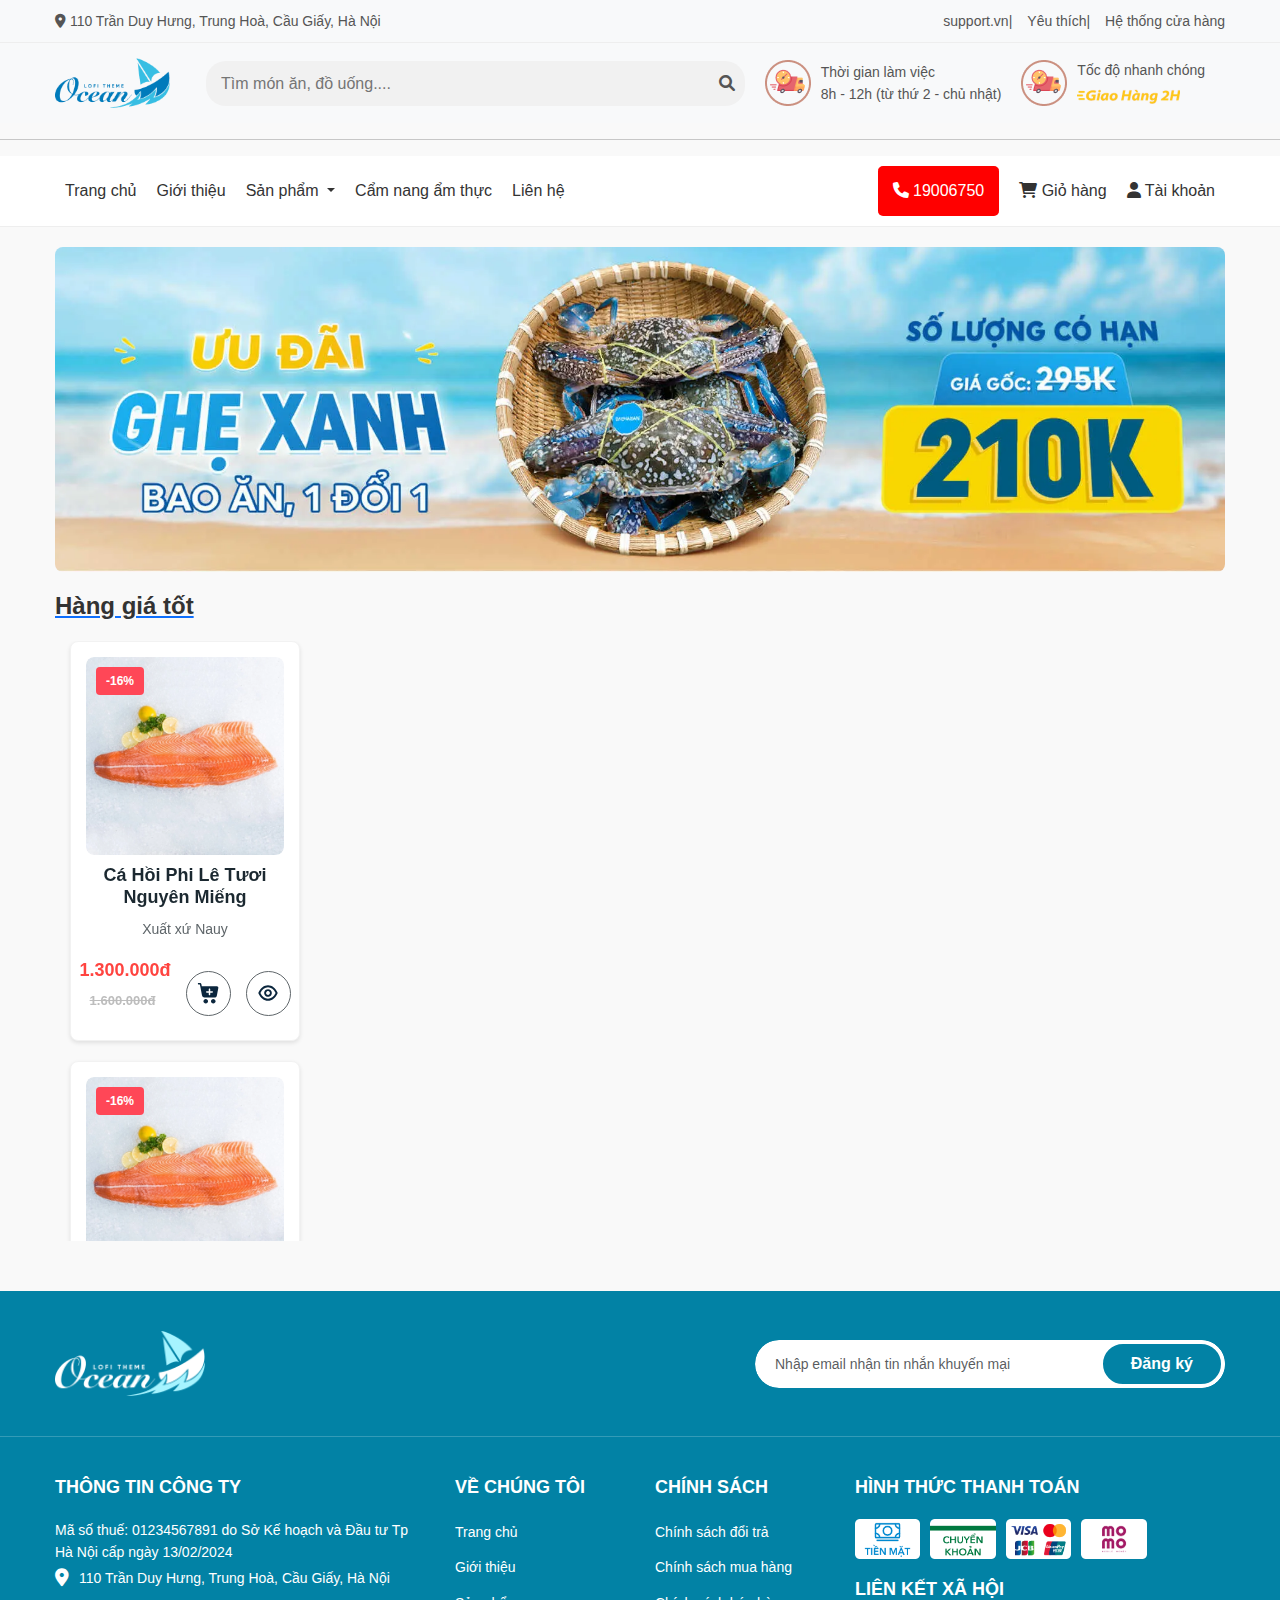
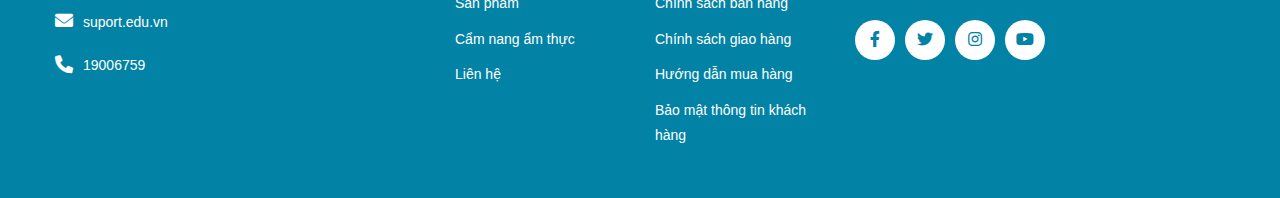
==== commit 649542b0: "Update index.html" ====
--- a/index.html
+++ b/index.html
@@ -7,7 +7,9 @@
     <meta name="viewport" content="width=device-width, initial-scale=1, shrink-to-fit=no" />
     <link href="https://cdn.jsdelivr.net/npm/bootstrap@5.3.2/dist/css/bootstrap.min.css" rel="stylesheet" />
     <link rel="stylesheet" href="https://cdnjs.cloudflare.com/ajax/libs/font-awesome/6.0.0/css/all.min.css" />
-    <link rel="stylesheet" href="./css/style.css">
+    <link rel="stylesheet" href="./css/main.css">
+    <link rel="stylesheet" href="./css/footer.css">
+    <link rel="stylesheet" href="./css/header.css">
     <link rel="icon" type="image/png" href="./img/ocen.png">
 
 </head>
@@ -645,4 +647,4 @@
     <script src="https://cdn.jsdelivr.net/npm/bootstrap@5.3.2/dist/js/bootstrap.min.js"></script>
 </body>
 
-</html>+</html>
--- a/css/main.css
+++ b/css/main.css
@@ -0,0 +1,487 @@
+/* Reset CSS */
+* {
+    margin: 0;
+    padding: 0;
+    box-sizing: border-box;
+}
+
+body {
+    font-family: Arial, sans-serif;
+    line-height: 1.6;
+    background-color: #f9f9f9;
+    color: #333;
+}
+
+/* PHẦN NỘI DUNG */
+:root {
+    --mainColor: #37bee3;
+    --hoverColor: #0282a5;
+    --textColor: #1b2830;
+    --priceColor: #ff4440;
+    --gradient1: #0282a5;
+    --gradient2: #37bee3;
+}
+
+/* Phần main */
+main {
+    padding: 20px 0;
+}
+
+/* Banner */
+.collection-banner {
+    margin-bottom: 20px;
+}
+
+.collection-banner img {
+    width: 100%;
+    height: auto;
+    border-radius: 8px;
+}
+
+/* Tiêu đề "Hàng giá tốt" */
+main h2 {
+    font-size: 24px;
+    font-weight: bold;
+    color: #333;
+    margin-bottom: 20px;
+    text-align: left;
+    text-decoration: none;
+}
+
+/* Phần sản phẩm */
+.block-product {
+    margin-bottom: 30px;
+}
+
+.swiper-container {
+    height: 600px;
+    /* Điều chỉnh theo nhu cầu */
+    overflow: hidden;
+
+}
+
+.swiper-wrapper {
+    display: grid;
+    scroll-snap-type: x mandatory;
+    /* Tạo hiệu ứng snap khi cuộn */
+    padding-bottom: 10px;
+    /* Thêm padding để tránh bị che bởi thanh cuộn */
+}
+
+.swiper-slide {
+    display: flex;
+    justify-content: center;
+}
+
+.item_product_main {
+    width: 230px;
+    /* Chiều rộng cố định */
+    height: 400px;
+    /* Chiều cao cố định */
+    display: flex;
+    flex-direction: column;
+    justify-content: space-between;
+    /* Căn đều nội dung bên trong */
+    border: 1px solid #F2F2F2;
+    border-radius: 8px;
+    padding: 10px;
+    transition: box-shadow 0.3s ease;
+}
+
+.item_product_main:hover {
+    box-shadow: 0 4px 8px rgba(0, 0, 0, 0.1);
+}
+
+/* Hình ảnh sản phẩm */
+.product-thumbnail {
+    position: relative;
+    overflow: hidden;
+    border-radius: 8px;
+}
+
+.product-thumbnail img {
+    width: 100%;
+    height: auto;
+    display: block;
+    transition: transform 0.3s ease;
+}
+
+.product-thumbnail:hover img {
+    transform: scale(1.05);
+}
+
+.smart {
+    position: absolute;
+    top: 10px;
+    left: 10px;
+    z-index: 9;
+    font-size: 12px;
+    font-weight: bold;
+    line-height: 18px;
+    color: #fff;
+    padding: 5px 10px;
+    text-align: center;
+    display: inline-block;
+    border-radius: 4px;
+    background: var(--mainColor);
+}
+
+.btn-compare {
+    position: absolute;
+    top: 10px;
+    right: 10px;
+    background: transparent;
+    border: none;
+    cursor: pointer;
+}
+
+.btn-compare svg {
+    fill: var(--priceColor);
+    width: 24px;
+    height: 24px;
+}
+
+/* Thông tin sản phẩm */
+.product-info {
+    padding: 10px 0;
+    text-align: center;
+}
+
+.product-name {
+    font-size: 18px;
+    font-weight: bold;
+    margin-bottom: 10px;
+}
+
+.product-name a {
+    color: var(--textColor);
+    text-decoration: none;
+}
+
+.product-name a:hover {
+    color: var(--mainColor);
+}
+
+.mb-break {
+    color: #5F666A;
+    font-size: 14px;
+    margin-bottom: 10px;
+}
+
+.price-box {
+    font-size: 18px;
+    font-weight: 600;
+    color: var(--priceColor);
+    margin-bottom: 10px;
+}
+
+.compare-price {
+    font-size: 13px;
+    color: #BDBDBD;
+    text-decoration: line-through;
+    margin-right: 5px;
+}
+
+/* Nút hành động */
+.group-action {
+    display: flex;
+    /* Sử dụng flexbox để căn chỉnh nằm ngang */
+    justify-content: center;
+    /* Căn giữa hai nút */
+    gap: 15px;
+    /* Khoảng cách giữa hai nút */
+    margin-top: 15px;
+    /* Khoảng cách từ phần thông tin sản phẩm */
+}
+
+/* Phần chứa hai nút */
+.product-item-cta {
+    display: flex;
+    justify-content: center;
+    /* Căn giữa hai nút */
+    gap: 15px;
+    /* Khoảng cách giữa hai nút */
+    margin-top: 15px;
+    /* Khoảng cách từ phần thông tin sản phẩm */
+}
+
+.collection-product-swiper {
+    display: grid;
+    grid-template-columns: repeat(4, 1fr);
+    /* 5 cột bằng nhau */
+    gap: 20px;
+    /* Khoảng cách giữa các sản phẩm */
+}
+
+/* Mỗi sản phẩm */
+.swiper-slide {
+    width: 100%;
+    /* Đảm bảo mỗi sản phẩm chiếm toàn bộ chiều rộng của cột */
+    margin-bottom: 20px;
+    /* Khoảng cách giữa các sản phẩm */
+}
+
+/* Phần thông tin sản phẩm */
+.item_product_main {
+    background-color: #fff;
+    padding: 15px;
+    border-radius: 8px;
+    box-shadow: 0 2px 4px rgba(0, 0, 0, 0.1);
+    text-align: center;
+    /* Căn giữa nội dung */
+}
+
+.product-thumbnail {
+    position: relative;
+}
+
+.product-thumbnail img {
+    width: 100%;
+    border-radius: 8px;
+}
+
+.product-thumbnail .smart {
+    position: absolute;
+    top: 10px;
+    left: 10px;
+    background-color: #ff4757;
+    color: #fff;
+    padding: 5px 10px;
+    border-radius: 4px;
+    font-size: 12px;
+}
+
+.product-item-btn {
+    width: 45px;
+    height: 45px;
+    background-color: #fff;
+    border: 1px solid #5F666A;
+    border-radius: 50%;
+    display: flex;
+    align-items: center;
+    justify-content: center;
+    cursor: pointer;
+    transition: background-color 0.3s ease, border-color 0.3s ease;
+}
+
+.product-item-btn:hover {
+    background-color: var(--mainColor);
+    border-color: var(--mainColor);
+}
+
+.product-item-btn svg {
+    width: 24px;
+    height: 24px;
+    fill: #5F666A;
+    transition: fill 0.3s ease;
+}
+
+
+.product-item-btn:hover svg {
+    fill: #fff;
+}
+
+
+
+/* Responsive Design */
+@media (max-width: 991px) {
+    .swiper-slide {
+        width: 220px;
+    }
+
+    .product-item-btn {
+        display: none;
+    }
+}
+
+@media (max-width: 767px) {
+    .swiper-slide {
+        width: 180px;
+    }
+
+    .product-name {
+        font-size: 16px;
+    }
+
+    .price-box {
+        font-size: 16px;
+    }
+}
+
+/* Bộ lọc bên trái */
+.filter-sidebar {
+    background-color: #fff;
+    padding: 20px;
+    border-radius: 8px;
+    box-shadow: 0 2px 10px rgba(0, 0, 0, 0.1);
+    margin-bottom: 20px;
+}
+
+.filter-sidebar h4 {
+    font-size: 20px;
+    font-weight: bold;
+    color: var(--textColor);
+    margin-bottom: 20px;
+    border-bottom: 2px solid var(--mainColor);
+    padding-bottom: 10px;
+}
+
+/* Phần lọc giá */
+.filter-section {
+    margin-bottom: 20px;
+}
+
+.filter-section h5 {
+    font-size: 16px;
+    font-weight: 600;
+    color: var(--textColor);
+    margin-bottom: 10px;
+}
+
+/* Thanh trượt giá */
+.price-range {
+    width: 100%;
+    margin-bottom: 10px;
+    -webkit-appearance: none;
+    appearance: none;
+    height: 6px;
+    background: #e0e0e0;
+    border-radius: 5px;
+    outline: none;
+    opacity: 0.7;
+    transition: opacity 0.2s;
+}
+
+.price-range:hover {
+    opacity: 1;
+}
+
+.price-range::-webkit-slider-thumb {
+    -webkit-appearance: none;
+    appearance: none;
+    width: 20px;
+    height: 20px;
+    background: var(--mainColor);
+    border-radius: 50%;
+    cursor: pointer;
+    transition: background 0.3s ease;
+}
+
+.price-range::-moz-range-thumb {
+    width: 20px;
+    height: 20px;
+    background: var(--mainColor);
+    border-radius: 50%;
+    cursor: pointer;
+    transition: background 0.3s ease;
+}
+
+.price-range::-webkit-slider-thumb:hover {
+    background: var(--hoverColor);
+}
+
+.price-range::-moz-range-thumb:hover {
+    background: var(--hoverColor);
+}
+
+/* Hiển thị giá */
+.price-value {
+    font-size: 14px;
+    color: var(--textColor);
+    margin-top: 10px;
+}
+
+.price-value span {
+    font-weight: bold;
+    color: var(--priceColor);
+}
+
+/* Phần lọc loại sản phẩm */
+.filter-section ul {
+    list-style: none;
+    padding: 0;
+}
+
+.filter-section ul li {
+    margin-bottom: 10px;
+}
+
+.filter-section ul li label {
+    display: flex;
+    align-items: center;
+    font-size: 14px;
+    color: var(--textColor);
+    cursor: pointer;
+}
+
+.filter-section ul li input[type="checkbox"] {
+    margin-right: 10px;
+    width: 16px;
+    height: 16px;
+    accent-color: var(--mainColor);
+    cursor: pointer;
+}
+
+.filter-section ul li input[type="checkbox"]:hover {
+    accent-color: var(--hoverColor);
+}
+
+/* Nút áp dụng bộ lọc */
+.apply-filter-btn {
+    width: 100%;
+    padding: 10px;
+    background-color: var(--mainColor);
+    color: #fff;
+    border: none;
+    border-radius: 4px;
+    font-size: 16px;
+    font-weight: bold;
+    cursor: pointer;
+    transition: background-color 0.3s ease;
+}
+
+.apply-filter-btn:hover {
+    background-color: var(--hoverColor);
+}
+
+/* Responsive Design */
+@media (max-width: 767px) {
+    .filter-sidebar {
+        padding: 15px;
+    }
+
+    .filter-sidebar h4 {
+        font-size: 18px;
+    }
+
+    .filter-section h5 {
+        font-size: 14px;
+    }
+
+    .price-range {
+        height: 4px;
+    }
+
+    .price-range::-webkit-slider-thumb {
+        width: 16px;
+        height: 16px;
+    }
+
+    .price-range::-moz-range-thumb {
+        width: 16px;
+        height: 16px;
+    }
+
+    .price-value {
+        font-size: 12px;
+    }
+
+    .filter-section ul li label {
+        font-size: 12px;
+    }
+
+    .apply-filter-btn {
+        font-size: 14px;
+        padding: 8px;
+    }
+}--- a/css/footer.css
+++ b/css/footer.css
@@ -0,0 +1,265 @@
+/* CSS cho footer */
+/* Biến màu sắc */
+:root {
+    --gradient1: #0282a5;
+    --gradient2: #37bee3;
+    --white: #ffffff;
+    --text-color: #697077;
+    --border-color: rgba(255, 255, 255, 0.2);
+}
+
+/* Footer chung */
+.footer {
+    background-color: var(--gradient1);
+    color: var(--white);
+    font-family: Arial, sans-serif;
+}
+
+/* Phần trên của footer */
+.top-footer {
+    padding: 40px 0;
+    border-bottom: 1px solid var(--border-color);
+}
+
+/* Container */
+.container {
+    width: 100%;
+    max-width: 1200px;
+    padding-right: 15px;
+    padding-left: 15px;
+    margin-right: auto;
+    margin-left: auto;
+}
+
+/* Flexbox cho hàng */
+.row {
+    display: flex;
+    flex-wrap: wrap;
+    margin-right: -15px;
+    margin-left: -15px;
+}
+
+/* Căn giữa các phần tử */
+.align-items-center {
+    align-items: center;
+}
+
+/* Cột chung */
+.col-12,
+.col-md-6,
+.col-lg-6,
+.col-xl-7,
+.col-xl-5,
+.col-xl-4,
+.col-xl-2,
+.col-lg-3,
+.col-md-4 {
+    padding-right: 15px;
+    padding-left: 15px;
+    flex: 0 0 100%;
+    max-width: 100%;
+}
+
+/* Logo footer */
+.logo-footer img {
+    width: auto;
+    max-height: 65px;
+}
+
+/* Form đăng ký nhận tin */
+.mailchimp .newsletter-form {
+    position: relative;
+    overflow: hidden;
+    border-radius: 100px;
+    margin-bottom: 0;
+}
+
+.mailchimp .newsletter-form input {
+    border: 0;
+    width: 100%;
+    height: 48px;
+    color: var(--text-color);
+    border-radius: 100px;
+    background-color: var(--white);
+    padding: 12px 135px 12px 20px;
+    font-size: 14px;
+    outline: none;
+}
+
+.mailchimp .newsletter-form .btn {
+    color: var(--white);
+    font-size: 16px;
+    font-weight: bold;
+    position: absolute;
+    right: 0;
+    top: 0;
+    height: 48px;
+    padding: 0 28px;
+    border: 4px solid var(--white);
+    background: var(--gradient1);
+    border-radius: 100px;
+    cursor: pointer;
+    transition: background 0.3s ease;
+}
+
+.mailchimp .newsletter-form .btn:hover {
+    background: var(--gradient2);
+}
+
+/* Phần giữa của footer */
+.mid-footer {
+    padding: 40px 0;
+}
+
+/* Tiêu đề menu */
+.title-menu {
+    font-size: 18px;
+    font-weight: bold;
+    margin-bottom: 20px;
+    text-transform: uppercase;
+}
+
+/* Thông tin công ty */
+.tax-code p {
+    margin: 0;
+    font-size: 14px;
+    line-height: 1.6;
+}
+
+/* Liên hệ footer */
+.contact-footer .item {
+    display: flex;
+    align-items: center;
+    margin-bottom: 15px;
+}
+
+.contact-footer .icon {
+    margin-right: 10px;
+    font-size: 18px;
+}
+
+.contact-footer .content {
+    font-size: 14px;
+}
+
+.contact-footer .content a {
+    color: var(--white);
+    text-decoration: none;
+    transition: color 0.3s ease;
+}
+
+.contact-footer .content a:hover {
+    color: var(--gradient2);
+}
+
+/* Danh sách liên kết */
+.link_list .list-menu {
+    list-style: none;
+    padding: 0;
+    margin: 0;
+}
+
+.link_list .list-menu li {
+    margin-bottom: 10px;
+}
+
+.link_list .list-menu li a {
+    color: var(--white);
+    text-decoration: none;
+    font-size: 14px;
+    transition: color 0.3s ease;
+}
+
+.link_list .list-menu li a:hover {
+    color: var(--gradient2);
+}
+
+/* Hình thức thanh toán */
+.product-trustbadge {
+    display: flex;
+    flex-wrap: wrap;
+    gap: 10px;
+    margin-bottom: 20px;
+}
+
+.product-trustbadge ul {
+    list-style: none;
+    padding: 0;
+    margin: 0;
+    display: flex;
+    gap: 10px;
+}
+
+.product-trustbadge img {
+    max-height: 40px;
+    width: auto;
+}
+
+/* Liên kết xã hội */
+.list-social {
+    display: flex;
+    gap: 10px;
+}
+
+.list-social .social-button {
+    display: inline-block;
+    width: 40px;
+    height: 40px;
+    background-color: var(--white);
+    border-radius: 50%;
+    text-align: center;
+    line-height: 40px;
+    color: var(--gradient1);
+    text-decoration: none;
+    transition: background 0.3s ease, color 0.3s ease;
+}
+
+.list-social .social-button:hover {
+    background: var(--gradient2);
+    color: var(--white);
+}
+
+/* Responsive */
+@media (min-width: 768px) {
+    .col-md-6 {
+        flex: 0 0 50%;
+        max-width: 50%;
+    }
+
+    .col-md-4 {
+        flex: 0 0 33.333333%;
+        max-width: 33.333333%;
+    }
+}
+
+@media (min-width: 992px) {
+    .col-lg-6 {
+        flex: 0 0 50%;
+        max-width: 50%;
+    }
+
+    .col-lg-3 {
+        flex: 0 0 25%;
+        max-width: 25%;
+    }
+
+    .col-xl-7 {
+        flex: 0 0 58.333333%;
+        max-width: 58.333333%;
+    }
+
+    .col-xl-5 {
+        flex: 0 0 41.666667%;
+        max-width: 41.666667%;
+    }
+
+    .col-xl-4 {
+        flex: 0 0 33.333333%;
+        max-width: 33.333333%;
+    }
+
+    .col-xl-2 {
+        flex: 0 0 16.666667%;
+        max-width: 16.666667%;
+    }
+}--- a/css/header.css
+++ b/css/header.css
@@ -0,0 +1,269 @@
+* {
+    margin: 0;
+    padding: 0;
+    box-sizing: border-box;
+}
+
+body {
+    font-family: Arial, sans-serif;
+    line-height: 1.6;
+    background-color: #f9f9f9;
+    color: #333;
+    
+}
+/* Phần địa chỉ và hỗ trợ */
+.top-bar {
+    background-color: #f8f9fa;
+    padding: 10px 0;
+    border-bottom: 1px solid #eee;
+    display: flex;
+    justify-content: space-between;
+    align-items: center;
+}
+
+.top-bar .address {
+    font-size: 14px;
+    color: #555;
+}
+
+.top-bar .list-nav1 {
+    list-style: none;
+    margin: 0;
+    padding: 0;
+    display: flex;
+}
+
+.top-bar .list-nav1 .nav-item {
+    margin-left: 15px;
+}
+
+.top-bar .list-nav1 .nav-link {
+    text-decoration: none;
+    color: #555;
+    font-size: 14px;
+}
+
+.top-bar .list-nav1 .nav-link:hover {
+    color: #000;
+}
+
+/* Phần menu chính */
+.navbar {
+    padding: 10px 0;
+    display: flex;
+    align-items: center;
+}
+
+.navbar-brand .logo {
+    height: 50px;
+}
+
+.search-box {
+    display: flex;
+    align-items: center;
+    background-color: #f1f1f1;
+    border-radius: 20px;
+    padding: 5px 10px;
+    flex-grow: 1;
+    margin: 0 20px;
+}
+
+.search-txt {
+    border: none;
+    background: none;
+    outline: none;
+    padding: 5px;
+    width: 100%;
+}
+
+.search-btn {
+    background: none;
+    border: none;
+    color: #555;
+    cursor: pointer;
+}
+
+.search-btn:hover {
+    color: #000;
+}
+
+.info-box {
+    display: flex;
+    align-items: center;
+    margin-right: 20px;
+}
+
+.info-box img {
+    margin-right: 10px;
+}
+
+.info-text p {
+    margin: 0;
+    font-size: 14px;
+    color: #555;
+}
+
+/* Phần menu điều hướng và hotline */
+.main-menu {
+    background-color: #fff;
+    border-bottom: 1px solid #eee;
+    padding: 10px 0;
+}
+
+.main-menu .list-nav2 {
+    list-style: none;
+    margin: 0;
+    padding: 0;
+    display: flex;
+    justify-content: center;
+    align-items: center;
+}
+
+.main-menu .list-nav2 .nav-item {
+    margin: 0 10px;
+}
+
+.main-menu .list-nav2 .nav-link {
+    text-decoration: none;
+    color: #333;
+    font-size: 16px;
+}
+
+.main-menu .list-nav2 .nav-link:hover {
+    color: red;
+}
+
+/* Dropdown menu */
+.dropdown-menu-lg {
+    width: 800px;
+    padding: 10px;
+    border: none;
+    box-shadow: 0 4px 8px rgba(0, 0, 0, 0.1);
+    max-height: none;
+    overflow: visible;
+}
+
+.dropdown-menu-lg .table-responsive {
+    max-height: none;
+    overflow: visible;
+}
+
+.dropdown-menu-lg .table {
+    width: 100%;
+    margin-bottom: 0;
+    border-collapse: collapse;
+}
+
+.dropdown-menu-lg .table td {
+    padding: 8px;
+    text-align: left;
+    border: 1px solid red;
+}
+
+.dropdown-menu-lg .table tbody tr:hover {
+    background-color: #000;
+}
+
+.nav-item.dropdown:hover .dropdown-menu {
+    display: block;
+    opacity: 1;
+    visibility: visible;
+    transition: opacity 0.3s ease, visibility 0.3s ease;
+}
+
+.dropdown-menu {
+    display: none;
+    opacity: 0;
+    visibility: hidden;
+    transition: opacity 0.3s ease, visibility 0.3s ease;
+}
+
+/* Phần hotline, giỏ hàng và tài khoản */
+.main-menu .list-nav2 .nav-item.sangphai {
+    margin-left: auto;
+}
+
+.main-menu .list-nav2 .nav-item.sangphai .nav-link {
+    background-color: red;
+    color: white;
+    padding: 10px 15px;
+    border-radius: 5px;
+    display: block;
+    text-align: center;
+}
+
+.main-menu .list-nav2 .nav-item.sangphai .nav-link.hotline {
+    background: linear-gradient(to bottom, red, red);
+    border-top: 2px solid red;
+    border-bottom: 2px solid red;
+}
+
+.main-menu .list-nav2 .nav-item.sangphai .nav-link:hover {
+    background-color: darkred;
+}
+
+/* Loại bỏ đường kẻ trong bảng */
+.dropdown-menu-lg .table {
+    border-collapse: collapse;
+    /* Gộp viền của các ô */
+}
+
+.dropdown-menu-lg .table td {
+    border: none;
+    /* Loại bỏ viền của các ô */
+    padding: 10px;
+}
+
+/* Hoặc nếu bạn muốn thêm hiệu ứng hover cho từng ô */
+.dropdown-menu-lg .table tbody td:hover {
+    color: #ff0000;
+    /* Đổi màu chữ khi hover */
+}
+
+/* Hiển thị dropdown menu khi hover vào "Sản phẩm" */
+.nav-item.dropdown:hover .dropdown-menu {
+    display: block;
+    opacity: 1;
+    visibility: visible;
+    transition: opacity 0.3s ease, visibility 0.3s ease;
+}
+
+.dropdown-menu-lg .table tbody th {
+    background-color: orange;
+}
+
+/* Responsive Design */
+@media (max-width: 768px) {
+    .top-bar {
+        flex-direction: column;
+        align-items: flex-start;
+    }
+
+    .list-nav1 {
+        margin-top: 10px;
+    }
+
+    .navbar {
+        flex-direction: column;
+        align-items: flex-start;
+    }
+
+    .search-box {
+        width: 100%;
+        margin: 10px 0;
+    }
+
+    .main-menu .list-nav2 {
+        flex-direction: column;
+        align-items: flex-start;
+    }
+
+    .main-menu .list-nav2 .nav-item {
+        margin: 10px 0;
+    }
+
+    .main-menu .list-nav2 .nav-item.sangphai {
+        margin-left: 0;
+    }
+}
+
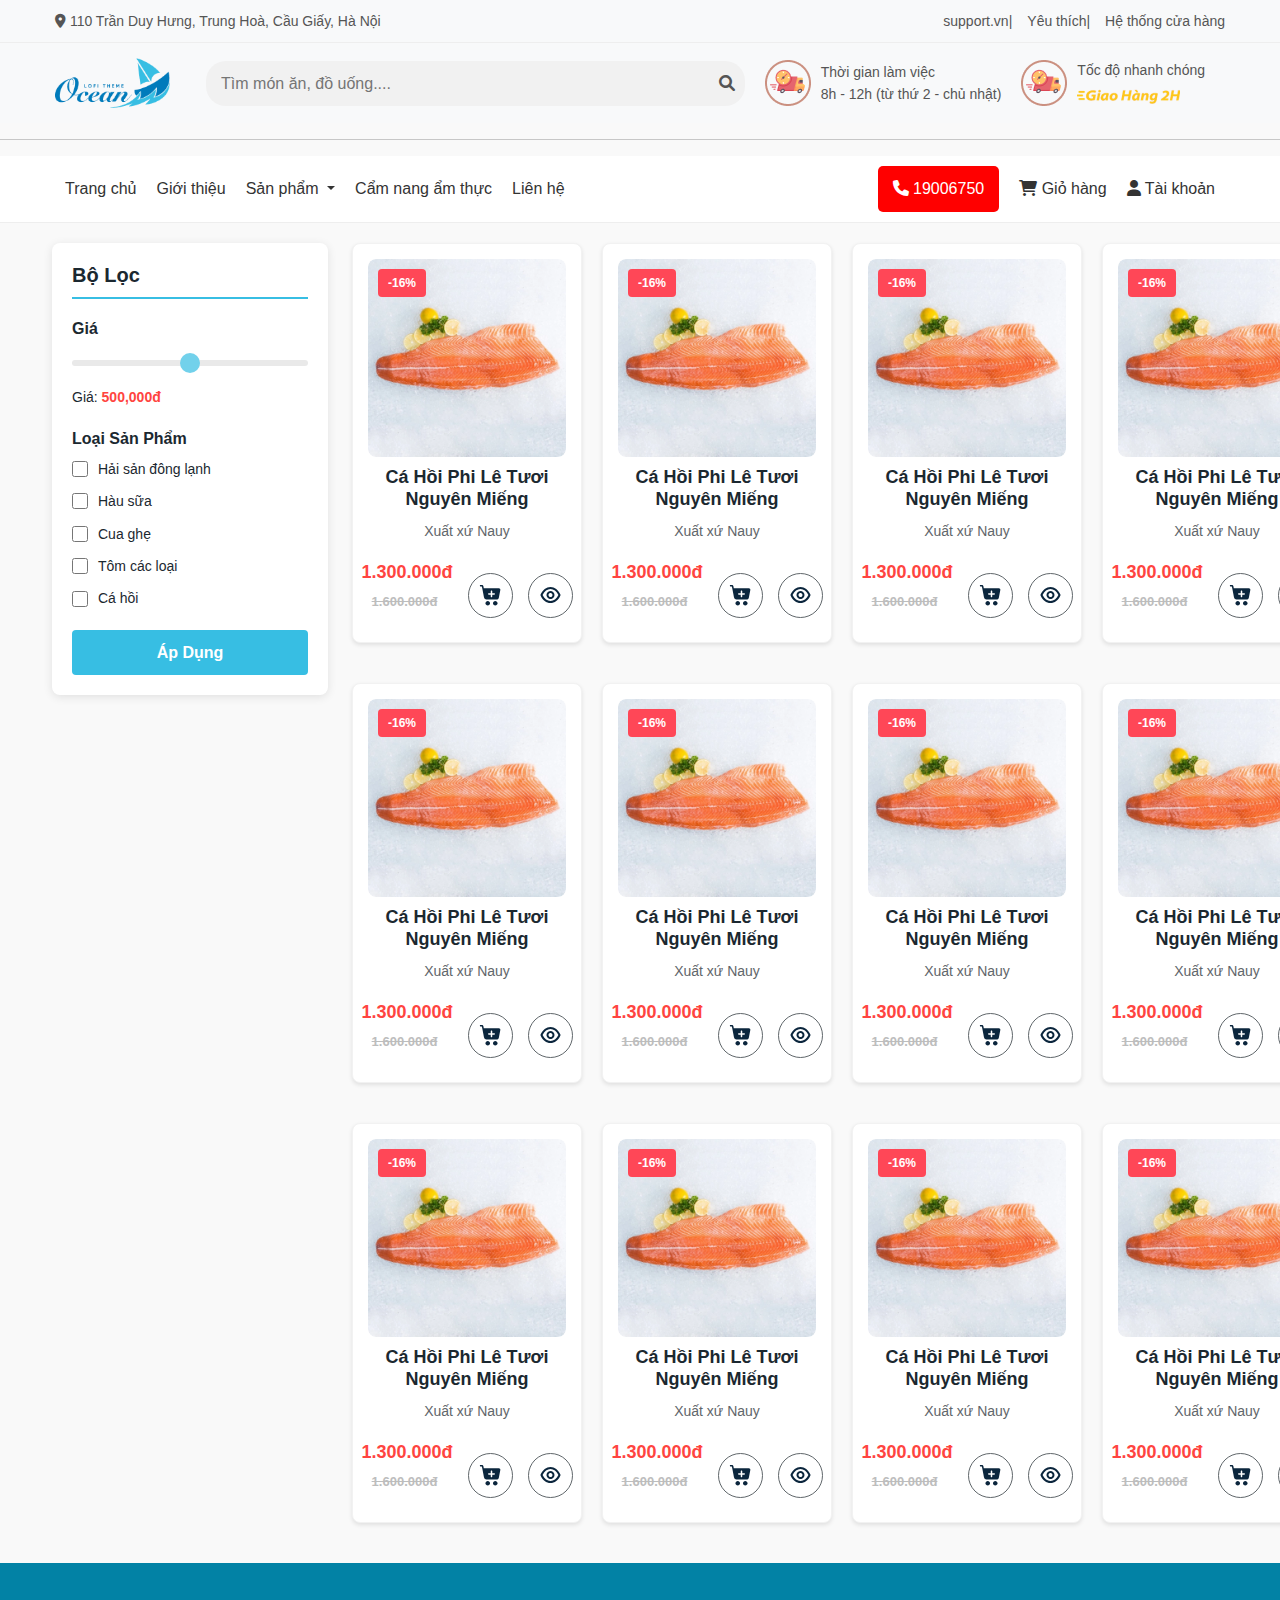
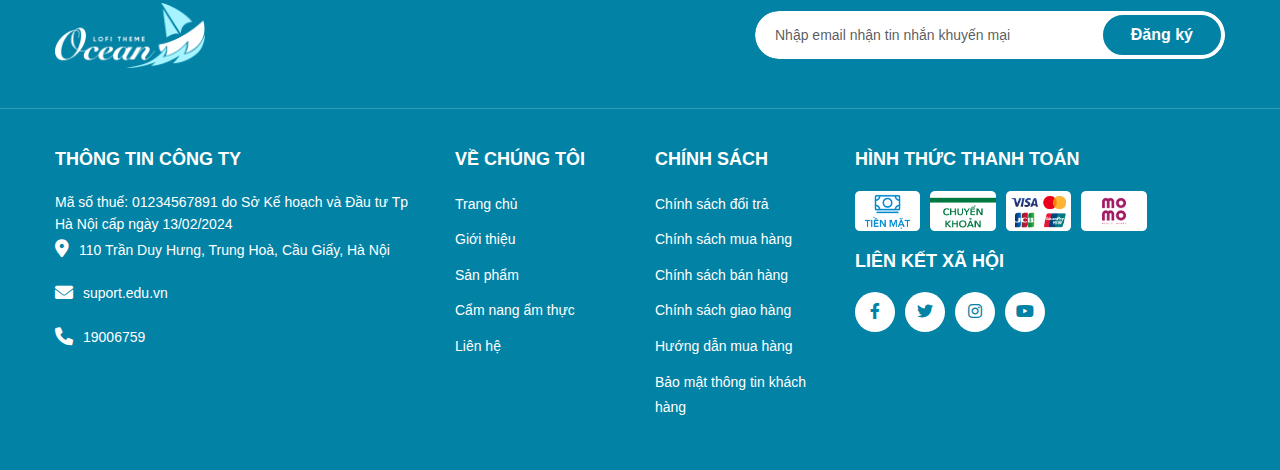
==== commit a0cbf320: "Update index.html" ====
--- a/index.html
+++ b/index.html
@@ -11,7 +11,6 @@
     <link rel="stylesheet" href="./css/footer.css">
     <link rel="stylesheet" href="./css/header.css">
     <link rel="icon" type="image/png" href="./img/ocen.png">
-
 </head>
 
 <body>
@@ -118,7 +117,7 @@
                     </li>
                     <!-- Phần hotline, giỏ hàng và tài khoản -->
                     <li class="nav-item sangphai">
-                        <a href="#" class="nav-link hotline"><i class="fas fa-phone"></i> 19006750</a>
+                        <a href="#" class="nav-link sangphai"><i class="fas fa-phone"></i> 19006750</a>
                     </li>
                     <li class="nav-item">
                         <a href="#" class="nav-link sangphai"><i class="fas fa-shopping-cart"></i> Giỏ hàng</a>
@@ -133,29 +132,85 @@
 
     <main>
         <div class="container">
-            <div class="collection-banner">
-                <a href="#" class="image-hover">
-                    <img src="./img/banner/banner1.png" alt="banner1">
-                </a>
-            </div>
-            <a href="#">
-                <h2 style="text-decoration:none;">Hàng giá tốt</h2>
-            </a>
-            <div class="block-product relative">
-                <div style="cursor: grab;" class="collection-product-swiper swiper-container swiper-container-initialized swiper-container-horizontal swiper-container-pointer-events">
-                    <div class="swiper-wrapper" style="transform: translate3d(0px, 0px, 0px);">
+            <div class="row">
+                <!-- Bộ lọc bên trái -->
+                <div class="col-md-3">
+                    <div class="filter-sidebar">
+                        <h4>Bộ Lọc</h4>
+
+                        <!-- Lọc theo giá -->
+                        <div class="filter-section">
+                            <h5>Giá</h5>
+                            <input type="range" class="price-range" id="priceRange" min="0" max="1000000"
+                                value="500000">
+                            <div class="price-value">
+                                Giá: <span id="priceValue">500,000đ</span>
+                            </div>
+                        </div>
+
+                        <!-- Lọc theo loại sản phẩm -->
+                        <div class="filter-section">
+                            <h5>Loại Sản Phẩm</h5>
+                            <ul>
+                                <li>
+                                    <label>
+                                        <input type="checkbox" id="type1"> Hải sản đông lạnh
+                                    </label>
+                                </li>
+                                <li>
+                                    <label>
+                                        <input type="checkbox" id="type2"> Hàu sữa
+                                    </label>
+                                </li>
+                                <li>
+                                    <label>
+                                        <input type="checkbox" id="type3"> Cua ghẹ
+                                    </label>
+                                </li>
+                                <li>
+                                    <label>
+                                        <input type="checkbox" id="type4"> Tôm các loại
+                                    </label>
+                                </li>
+                                <li>
+                                    <label>
+                                        <input type="checkbox" id="type5"> Cá hồi
+                                    </label>
+                                </li>
+                            </ul>
+                        </div>
+
+                        <!-- Nút áp dụng bộ lọc -->
+                        <button class="apply-filter-btn">Áp Dụng</button>
+                    </div>
+                </div>
+                <!-- Sản phẩm hiển thị theo lưới 5 cột -->
+                <div class="col-md-9">
+                    <div class="collection-product-swiper">
                         <!-- Sản phẩm 1 -->
-                        <div class="swiper-slide swiper-slide-active" style="width: 260px;">
+                        <div class="swiper-slide swiper-slide-active">
                             <div class="item_product_main">
-                                <form action="/cart/add" method="post" class="variants product-action" data-cart-form data-id="product-actions-40898767" enctype="multipart/form-data">
+                                <form action="/cart/add" method="post" class="variants product-action" data-cart-form
+                                    data-id="product-actions-40898767" enctype="multipart/form-data">
                                     <div class="product-thumbnail">
                                         <a href="" class="image_thumb" title="Cá Hồi Phi Lê Tươi Nguyên Miếng"></a>
                                         <span class="smart">-16%</span>
-                                        <img width="480" height="480" src="./img/eat/ca_hoi.png" alt="Cá Hồi Phi Lê Tươi Nguyên Miếng" class="lazyload loaded">
+                                        <img width="480" height="480" src="./img/eat/ca_hoi.png"
+                                            alt="Cá Hồi Phi Lê Tươi Nguyên Miếng" class="lazyload loaded"
+                                            data-src="//bizweb.dktcdn.net/thumb/large/100/533/545/products/01-2-4ee4d028410c4f6b97c5f71ba9930eb9-1024x1024.jpg?v=1739862908633"
+                                            data-was-processed="true">
+                                        <a href="" class="btn-compare js-btn-wishlist setWishlist btn-views"
+                                            data-wish="ca-hoi-phi-le-tuoi-nguyen-mieng" tabindex="0"
+                                            title="Thêm vào yêu thích">
+                                            <svg class="icon">
+                                                <use xlink:href="#icon-wishlist"></use>
+                                            </svg>
+                                        </a>
                                     </div>
                                     <div class="product-info">
                                         <h3 class="product-name">
-                                            <a href="./img/eat/ca_hoi.png" title="Cá Hồi Phi Lê Tươi Nguyên Miếng">Cá Hồi Phi Lê Tươi Nguyên Miếng</a>
+                                            <a href="./img/eat/ca_hoi.png" title="Cá Hồi Phi Lê Tươi Nguyên Miếng">Cá
+                                                Hồi Phi Lê Tươi Nguyên Miếng</a>
                                         </h3>
                                         <div class="mb-break">
                                             <span class="title">Xuất xứ</span>
@@ -168,16 +223,30 @@
                                             </div>
                                             <div class="group-action">
                                                 <input type="hidden" name="variantId" value="136606782">
-                                                <button class="btn-cart add_to_cart product-item-btn" title="Thêm vào giỏ hàng">
-                                                    <svg xmlns="http://www.w3.org/2000/svg" width="24" height="24" viewBox="0 0 24 24" fill="none">
-                                                        <path d="M9.75 22.5C10.9926 22.5 12 21.4926 12 20.25C12 19.0074 10.9926 18 9.75 18C8.50736 18 7.5 19.0074 7.5 20.25C7.5 21.4926 8.50736 22.5 9.75 22.5Z" fill="#0B263D"></path>
-                                                        <path d="M17.25 22.5C18.4926 22.5 19.5 21.4926 19.5 20.25C19.5 19.0074 18.4926 18 17.25 18C16.0074 18 15 19.0074 15 20.25C15 21.4926 16.0074 22.5 17.25 22.5Z" fill="#0B263D"></path>
-                                                        <path d="M21.9986 5.79488C21.8581 5.62418 21.6815 5.48678 21.4816 5.39256C21.2816 5.29834 21.0632 5.24965 20.8421 5.25H5.78963L5.35575 3.081C5.28719 2.74125 5.10335 2.43562 4.83533 2.21585C4.56732 1.99609 4.2316 1.87567 3.885 1.875H2.625C2.42609 1.875 2.23532 1.95402 2.09467 2.09467C1.95402 2.23532 1.875 2.42609 1.875 2.625C1.875 2.82391 1.95402 3.01468 2.09467 3.15533C2.23532 3.29598 2.42609 3.375 2.625 3.375H3.885C3.885 3.375 6.16988 14.7788 6.1875 14.8196C6.31305 15.2994 6.59358 15.7242 6.98548 16.0281C7.37739 16.332 7.85871 16.4979 8.35462 16.5H18.6375C19.1603 16.4994 19.6666 16.317 20.0697 15.9841C20.4728 15.6512 20.7476 15.1885 20.847 14.6752L22.3166 7.0335C22.3585 6.81637 22.3518 6.59265 22.2968 6.37846C22.2418 6.16428 22.14 5.96496 21.9986 5.79488ZM16.125 11.625H14.25V13.5C14.25 13.6989 14.171 13.8897 14.0303 14.0303C13.8897 14.171 13.6989 14.25 13.5 14.25C13.3011 14.25 13.1103 14.171 12.9697 14.0303C12.829 13.8897 12.75 13.6989 12.75 13.5V11.625H10.875C10.6761 11.625 10.4853 11.546 10.3447 11.4053C10.204 11.2647 10.125 11.0739 10.125 10.875C10.125 10.6761 10.204 10.4853 10.3447 10.3447C10.4853 10.204 10.6761 10.125 10.875 10.125H12.75V8.25C12.75 8.05109 12.829 7.86032 12.9697 7.71967C13.1103 7.57902 13.3011 7.5 13.5 7.5C13.6989 7.5 13.8897 7.57902 14.0303 7.71967C14.171 7.86032 14.25 8.05109 14.25 8.25V10.125H16.125C16.3239 10.125 16.5147 10.204 16.6553 10.3447C16.796 10.4853 16.875 10.6761 16.875 10.875C16.875 11.0739 16.796 11.2647 16.6553 11.4053C16.5147 11.546 16.3239 11.625 16.125 11.625Z" fill="#0B263D"></path>
+                                                <button class="btn-cart add_to_cart product-item-btn"
+                                                    title="Thêm vào giỏ hàng">
+                                                    <svg xmlns="http://www.w3.org/2000/svg" width="24" height="24"
+                                                        viewBox="0 0 24 24" fill="none">
+                                                        <path
+                                                            d="M9.75 22.5C10.9926 22.5 12 21.4926 12 20.25C12 19.0074 10.9926 18 9.75 18C8.50736 18 7.5 19.0074 7.5 20.25C7.5 21.4926 8.50736 22.5 9.75 22.5Z"
+                                                            fill="#0B263D">
+                                                        </path>
+                                                        <path
+                                                            d="M17.25 22.5C18.4926 22.5 19.5 21.4926 19.5 20.25C19.5 19.0074 18.4926 18 17.25 18C16.0074 18 15 19.0074 15 20.25C15 21.4926 16.0074 22.5 17.25 22.5Z"
+                                                            fill="#0B263D"></path>
+                                                        <path
+                                                            d="M21.9986 5.79488C21.8581 5.62418 21.6815 5.48678 21.4816 5.39256C21.2816 5.29834 21.0632 5.24965 20.8421 5.25H5.78963L5.35575 3.081C5.28719 2.74125 5.10335 2.43562 4.83533 2.21585C4.56732 1.99609 4.2316 1.87567 3.885 1.875H2.625C2.42609 1.875 2.23532 1.95402 2.09467 2.09467C1.95402 2.23532 1.875 2.42609 1.875 2.625C1.875 2.82391 1.95402 3.01468 2.09467 3.15533C2.23532 3.29598 2.42609 3.375 2.625 3.375H3.885C3.885 3.375 6.16988 14.7788 6.1875 14.8196C6.31305 15.2994 6.59358 15.7242 6.98548 16.0281C7.37739 16.332 7.85871 16.4979 8.35462 16.5H18.6375C19.1603 16.4994 19.6666 16.317 20.0697 15.9841C20.4728 15.6512 20.7476 15.1885 20.847 14.6752L22.3166 7.0335C22.3585 6.81637 22.3518 6.59265 22.2968 6.37846C22.2418 6.16428 22.14 5.96496 21.9986 5.79488ZM16.125 11.625H14.25V13.5C14.25 13.6989 14.171 13.8897 14.0303 14.0303C13.8897 14.171 13.6989 14.25 13.5 14.25C13.3011 14.25 13.1103 14.171 12.9697 14.0303C12.829 13.8897 12.75 13.6989 12.75 13.5V11.625H10.875C10.6761 11.625 10.4853 11.546 10.3447 11.4053C10.204 11.2647 10.125 11.0739 10.125 10.875C10.125 10.6761 10.204 10.4853 10.3447 10.3447C10.4853 10.204 10.6761 10.125 10.875 10.125H12.75V8.25C12.75 8.05109 12.829 7.86032 12.9697 7.71967C13.1103 7.57902 13.3011 7.5 13.5 7.5C13.6989 7.5 13.8897 7.57902 14.0303 7.71967C14.171 7.86032 14.25 8.05109 14.25 8.25V10.125H16.125C16.3239 10.125 16.5147 10.204 16.6553 10.3447C16.796 10.4853 16.875 10.6761 16.875 10.875C16.875 11.0739 16.796 11.2647 16.6553 11.4053C16.5147 11.546 16.3239 11.625 16.125 11.625Z"
+                                                            fill="#0B263D"></path>
                                                     </svg>
                                                 </button>
-                                                <a href="./img/eat/ca_hoi.png" title="Xem nhanh" data-handle="ca-hoi-phi-le-tuoi-nguyen-mieng" class="quick-view btn-views product-item-btn">
-                                                    <svg xmlns="http://www.w3.org/2000/svg" width="25" height="24" viewBox="0 0 25 24" fill="none">
-                                                        <path d="M22.4201 11.6C20.4001 6.91 16.6001 4 12.5001 4C8.40007 4 4.60007 6.91 2.58007 11.6C2.525 11.7262 2.49658 11.8623 2.49658 12C2.49658 12.1377 2.525 12.2738 2.58007 12.4C4.60007 17.09 8.40007 20 12.5001 20C16.6001 20 20.4001 17.09 22.4201 12.4C22.4751 12.2738 22.5036 12.1377 22.5036 12C22.5036 11.8623 22.4751 11.7262 22.4201 11.6ZM12.5001 18C9.33007 18 6.33007 15.71 4.60007 12C6.33007 8.29 9.33007 6 12.5001 6C15.6701 6 18.6701 8.29 20.4001 12C18.6701 15.71 15.6701 18 12.5001 18ZM12.5001 8C11.7089 8 10.9356 8.2346 10.2778 8.67412C9.61999 9.11365 9.1073 9.73836 8.80455 10.4693C8.5018 11.2002 8.42258 12.0044 8.57693 12.7804C8.73127 13.5563 9.11223 14.269 9.67164 14.8284C10.231 15.3878 10.9438 15.7688 11.7197 15.9231C12.4956 16.0775 13.2999 15.9983 14.0308 15.6955C14.7617 15.3928 15.3864 14.8801 15.8259 14.2223C16.2655 13.5645 16.5001 12.7911 16.5001 12C16.5001 10.9391 16.0786 9.92172 15.3285 9.17157C14.5783 8.42143 13.5609 8 12.5001 8ZM12.5001 14C12.1045 14 11.7178 13.8827 11.3889 13.6629C11.06 13.4432 10.8037 13.1308 10.6523 12.7654C10.5009 12.3999 10.4613 11.9978 10.5385 11.6098C10.6157 11.2219 10.8061 10.8655 11.0859 10.5858C11.3656 10.3061 11.7219 10.1156 12.1099 10.0384C12.4978 9.96126 12.9 10.0009 13.2654 10.1522C13.6309 10.3036 13.9432 10.56 14.163 10.8889C14.3828 11.2178 14.5001 11.6044 14.5001 12C14.5001 12.5304 14.2894 13.0391 13.9143 13.4142C13.5392 13.7893 13.0305 14 12.5001 14Z" fill="#0B263D"></path>
+                                                <a href="./img/eat/ca_hoi.png" title="Xem nhanh"
+                                                    data-handle="ca-hoi-phi-le-tuoi-nguyen-mieng"
+                                                    class="quick-view btn-views product-item-btn">
+                                                    <svg xmlns="http://www.w3.org/2000/svg" width="25" height="24"
+                                                        vewBox="0 0 25 24" fill="none">
+                                                        <path
+                                                            d="M22.4201 11.6C20.4001 6.91 16.6001 4 12.5001 4C8.40007 4 4.60007 6.91 2.58007 11.6C2.525 11.7262 2.49658 11.8623 2.49658 12C2.49658 12.1377 2.525 12.2738 2.58007 12.4C4.60007 17.09 8.40007 20 12.5001 20C16.6001 20 20.4001 17.09 22.4201 12.4C22.4751 12.2738 22.5036 12.1377 22.5036 12C22.5036 11.8623 22.4751 11.7262 22.4201 11.6ZM12.5001 18C9.33007 18 6.33007 15.71 4.60007 12C6.33007 8.29 9.33007 6 12.5001 6C15.6701 6 18.6701 8.29 20.4001 12C18.6701 15.71 15.6701 18 12.5001 18ZM12.5001 8C11.7089 8 10.9356 8.2346 10.2778 8.67412C9.61999 9.11365 9.1073 9.73836 8.80455 10.4693C8.5018 11.2002 8.42258 12.0044 8.57693 12.7804C8.73127 13.5563 9.11223 14.269 9.67164 14.8284C10.231 15.3878 10.9438 15.7688 11.7197 15.9231C12.4956 16.0775 13.2999 15.9983 14.0308 15.6955C14.7617 15.3928 15.3864 14.8801 15.8259 14.2223C16.2655 13.5645 16.5001 12.7911 16.5001 12C16.5001 10.9391 16.0786 9.92172 15.3285 9.17157C14.5783 8.42143 13.5609 8 12.5001 8ZM12.5001 14C12.1045 14 11.7178 13.8827 11.3889 13.6629C11.06 13.4432 10.8037 13.1308 10.6523 12.7654C10.5009 12.3999 10.4613 11.9978 10.5385 11.6098C10.6157 11.2219 10.8061 10.8655 11.0859 10.5858C11.3656 10.3061 11.7219 10.1156 12.1099 10.0384C12.4978 9.96126 12.9 10.0009 13.2654 10.1522C13.6309 10.3036 13.9432 10.56 14.163 10.8889C14.3828 11.2178 14.5001 11.6044 14.5001 12C14.5001 12.5304 14.2894 13.0391 13.9143 13.4142C13.5392 13.7893 13.0305 14 12.5001 14Z"
+                                                            fill="#0B263D"></path>
                                                     </svg>
                                                 </a>
                                             </div>
@@ -186,18 +255,30 @@
                                 </form>
                             </div>
                         </div>
-                        <!-- Thêm các sản phẩm khác tương tự ở đây -->
-                        <div class="swiper-slide swiper-slide-active" style="width: 260px;">
+                        <!-- Sản phẩm 2 -->
+                        <div class="swiper-slide swiper-slide-active">
                             <div class="item_product_main">
-                                <form action="/cart/add" method="post" class="variants product-action" data-cart-form data-id="product-actions-40898767" enctype="multipart/form-data">
+                                <form action="/cart/add" method="post" class="variants product-action" data-cart-form
+                                    data-id="product-actions-40898767" enctype="multipart/form-data">
                                     <div class="product-thumbnail">
                                         <a href="" class="image_thumb" title="Cá Hồi Phi Lê Tươi Nguyên Miếng"></a>
                                         <span class="smart">-16%</span>
-                                        <img width="480" height="480" src="./img/eat/ca_hoi.png" alt="Cá Hồi Phi Lê Tươi Nguyên Miếng" class="lazyload loaded">
+                                        <img width="480" height="480" src="./img/eat/ca_hoi.png"
+                                            alt="Cá Hồi Phi Lê Tươi Nguyên Miếng" class="lazyload loaded"
+                                            data-src="//bizweb.dktcdn.net/thumb/large/100/533/545/products/01-2-4ee4d028410c4f6b97c5f71ba9930eb9-1024x1024.jpg?v=1739862908633"
+                                            data-was-processed="true">
+                                        <a href="" class="btn-compare js-btn-wishlist setWishlist btn-views"
+                                            data-wish="ca-hoi-phi-le-tuoi-nguyen-mieng" tabindex="0"
+                                            title="Thêm vào yêu thích">
+                                            <svg class="icon">
+                                                <use xlink:href="#icon-wishlist"></use>
+                                            </svg>
+                                        </a>
                                     </div>
                                     <div class="product-info">
                                         <h3 class="product-name">
-                                            <a href="./img/eat/ca_hoi.png" title="Cá Hồi Phi Lê Tươi Nguyên Miếng">Cá Hồi Phi Lê Tươi Nguyên Miếng</a>
+                                            <a href="./img/eat/ca_hoi.png" title="Cá Hồi Phi Lê Tươi Nguyên Miếng">Cá
+                                                Hồi Phi Lê Tươi Nguyên Miếng</a>
                                         </h3>
                                         <div class="mb-break">
                                             <span class="title">Xuất xứ</span>
@@ -210,16 +291,30 @@
                                             </div>
                                             <div class="group-action">
                                                 <input type="hidden" name="variantId" value="136606782">
-                                                <button class="btn-cart add_to_cart product-item-btn" title="Thêm vào giỏ hàng">
-                                                    <svg xmlns="http://www.w3.org/2000/svg" width="24" height="24" viewBox="0 0 24 24" fill="none">
-                                                        <path d="M9.75 22.5C10.9926 22.5 12 21.4926 12 20.25C12 19.0074 10.9926 18 9.75 18C8.50736 18 7.5 19.0074 7.5 20.25C7.5 21.4926 8.50736 22.5 9.75 22.5Z" fill="#0B263D"></path>
-                                                        <path d="M17.25 22.5C18.4926 22.5 19.5 21.4926 19.5 20.25C19.5 19.0074 18.4926 18 17.25 18C16.0074 18 15 19.0074 15 20.25C15 21.4926 16.0074 22.5 17.25 22.5Z" fill="#0B263D"></path>
-                                                        <path d="M21.9986 5.79488C21.8581 5.62418 21.6815 5.48678 21.4816 5.39256C21.2816 5.29834 21.0632 5.24965 20.8421 5.25H5.78963L5.35575 3.081C5.28719 2.74125 5.10335 2.43562 4.83533 2.21585C4.56732 1.99609 4.2316 1.87567 3.885 1.875H2.625C2.42609 1.875 2.23532 1.95402 2.09467 2.09467C1.95402 2.23532 1.875 2.42609 1.875 2.625C1.875 2.82391 1.95402 3.01468 2.09467 3.15533C2.23532 3.29598 2.42609 3.375 2.625 3.375H3.885C3.885 3.375 6.16988 14.7788 6.1875 14.8196C6.31305 15.2994 6.59358 15.7242 6.98548 16.0281C7.37739 16.332 7.85871 16.4979 8.35462 16.5H18.6375C19.1603 16.4994 19.6666 16.317 20.0697 15.9841C20.4728 15.6512 20.7476 15.1885 20.847 14.6752L22.3166 7.0335C22.3585 6.81637 22.3518 6.59265 22.2968 6.37846C22.2418 6.16428 22.14 5.96496 21.9986 5.79488ZM16.125 11.625H14.25V13.5C14.25 13.6989 14.171 13.8897 14.0303 14.0303C13.8897 14.171 13.6989 14.25 13.5 14.25C13.3011 14.25 13.1103 14.171 12.9697 14.0303C12.829 13.8897 12.75 13.6989 12.75 13.5V11.625H10.875C10.6761 11.625 10.4853 11.546 10.3447 11.4053C10.204 11.2647 10.125 11.0739 10.125 10.875C10.125 10.6761 10.204 10.4853 10.3447 10.3447C10.4853 10.204 10.6761 10.125 10.875 10.125H12.75V8.25C12.75 8.05109 12.829 7.86032 12.9697 7.71967C13.1103 7.57902 13.3011 7.5 13.5 7.5C13.6989 7.5 13.8897 7.57902 14.0303 7.71967C14.171 7.86032 14.25 8.05109 14.25 8.25V10.125H16.125C16.3239 10.125 16.5147 10.204 16.6553 10.3447C16.796 10.4853 16.875 10.6761 16.875 10.875C16.875 11.0739 16.796 11.2647 16.6553 11.4053C16.5147 11.546 16.3239 11.625 16.125 11.625Z" fill="#0B263D"></path>
+                                                <button class="btn-cart add_to_cart product-item-btn"
+                                                    title="Thêm vào giỏ hàng">
+                                                    <svg xmlns="http://www.w3.org/2000/svg" width="24" height="24"
+                                                        viewBox="0 0 24 24" fill="none">
+                                                        <path
+                                                            d="M9.75 22.5C10.9926 22.5 12 21.4926 12 20.25C12 19.0074 10.9926 18 9.75 18C8.50736 18 7.5 19.0074 7.5 20.25C7.5 21.4926 8.50736 22.5 9.75 22.5Z"
+                                                            fill="#0B263D">
+                                                        </path>
+                                                        <path
+                                                            d="M17.25 22.5C18.4926 22.5 19.5 21.4926 19.5 20.25C19.5 19.0074 18.4926 18 17.25 18C16.0074 18 15 19.0074 15 20.25C15 21.4926 16.0074 22.5 17.25 22.5Z"
+                                                            fill="#0B263D"></path>
+                                                        <path
+                                                            d="M21.9986 5.79488C21.8581 5.62418 21.6815 5.48678 21.4816 5.39256C21.2816 5.29834 21.0632 5.24965 20.8421 5.25H5.78963L5.35575 3.081C5.28719 2.74125 5.10335 2.43562 4.83533 2.21585C4.56732 1.99609 4.2316 1.87567 3.885 1.875H2.625C2.42609 1.875 2.23532 1.95402 2.09467 2.09467C1.95402 2.23532 1.875 2.42609 1.875 2.625C1.875 2.82391 1.95402 3.01468 2.09467 3.15533C2.23532 3.29598 2.42609 3.375 2.625 3.375H3.885C3.885 3.375 6.16988 14.7788 6.1875 14.8196C6.31305 15.2994 6.59358 15.7242 6.98548 16.0281C7.37739 16.332 7.85871 16.4979 8.35462 16.5H18.6375C19.1603 16.4994 19.6666 16.317 20.0697 15.9841C20.4728 15.6512 20.7476 15.1885 20.847 14.6752L22.3166 7.0335C22.3585 6.81637 22.3518 6.59265 22.2968 6.37846C22.2418 6.16428 22.14 5.96496 21.9986 5.79488ZM16.125 11.625H14.25V13.5C14.25 13.6989 14.171 13.8897 14.0303 14.0303C13.8897 14.171 13.6989 14.25 13.5 14.25C13.3011 14.25 13.1103 14.171 12.9697 14.0303C12.829 13.8897 12.75 13.6989 12.75 13.5V11.625H10.875C10.6761 11.625 10.4853 11.546 10.3447 11.4053C10.204 11.2647 10.125 11.0739 10.125 10.875C10.125 10.6761 10.204 10.4853 10.3447 10.3447C10.4853 10.204 10.6761 10.125 10.875 10.125H12.75V8.25C12.75 8.05109 12.829 7.86032 12.9697 7.71967C13.1103 7.57902 13.3011 7.5 13.5 7.5C13.6989 7.5 13.8897 7.57902 14.0303 7.71967C14.171 7.86032 14.25 8.05109 14.25 8.25V10.125H16.125C16.3239 10.125 16.5147 10.204 16.6553 10.3447C16.796 10.4853 16.875 10.6761 16.875 10.875C16.875 11.0739 16.796 11.2647 16.6553 11.4053C16.5147 11.546 16.3239 11.625 16.125 11.625Z"
+                                                            fill="#0B263D"></path>
                                                     </svg>
                                                 </button>
-                                                <a href="./img/eat/ca_hoi.png" title="Xem nhanh" data-handle="ca-hoi-phi-le-tuoi-nguyen-mieng" class="quick-view btn-views product-item-btn">
-                                                    <svg xmlns="http://www.w3.org/2000/svg" width="25" height="24" viewBox="0 0 25 24" fill="none">
-                                                        <path d="M22.4201 11.6C20.4001 6.91 16.6001 4 12.5001 4C8.40007 4 4.60007 6.91 2.58007 11.6C2.525 11.7262 2.49658 11.8623 2.49658 12C2.49658 12.1377 2.525 12.2738 2.58007 12.4C4.60007 17.09 8.40007 20 12.5001 20C16.6001 20 20.4001 17.09 22.4201 12.4C22.4751 12.2738 22.5036 12.1377 22.5036 12C22.5036 11.8623 22.4751 11.7262 22.4201 11.6ZM12.5001 18C9.33007 18 6.33007 15.71 4.60007 12C6.33007 8.29 9.33007 6 12.5001 6C15.6701 6 18.6701 8.29 20.4001 12C18.6701 15.71 15.6701 18 12.5001 18ZM12.5001 8C11.7089 8 10.9356 8.2346 10.2778 8.67412C9.61999 9.11365 9.1073 9.73836 8.80455 10.4693C8.5018 11.2002 8.42258 12.0044 8.57693 12.7804C8.73127 13.5563 9.11223 14.269 9.67164 14.8284C10.231 15.3878 10.9438 15.7688 11.7197 15.9231C12.4956 16.0775 13.2999 15.9983 14.0308 15.6955C14.7617 15.3928 15.3864 14.8801 15.8259 14.2223C16.2655 13.5645 16.5001 12.7911 16.5001 12C16.5001 10.9391 16.0786 9.92172 15.3285 9.17157C14.5783 8.42143 13.5609 8 12.5001 8ZM12.5001 14C12.1045 14 11.7178 13.8827 11.3889 13.6629C11.06 13.4432 10.8037 13.1308 10.6523 12.7654C10.5009 12.3999 10.4613 11.9978 10.5385 11.6098C10.6157 11.2219 10.8061 10.8655 11.0859 10.5858C11.3656 10.3061 11.7219 10.1156 12.1099 10.0384C12.4978 9.96126 12.9 10.0009 13.2654 10.1522C13.6309 10.3036 13.9432 10.56 14.163 10.8889C14.3828 11.2178 14.5001 11.6044 14.5001 12C14.5001 12.5304 14.2894 13.0391 13.9143 13.4142C13.5392 13.7893 13.0305 14 12.5001 14Z" fill="#0B263D"></path>
+                                                <a href="./img/eat/ca_hoi.png" title="Xem nhanh"
+                                                    data-handle="ca-hoi-phi-le-tuoi-nguyen-mieng"
+                                                    class="quick-view btn-views product-item-btn">
+                                                    <svg xmlns="http://www.w3.org/2000/svg" width="25" height="24"
+                                                        vewBox="0 0 25 24" fill="none">
+                                                        <path
+                                                            d="M22.4201 11.6C20.4001 6.91 16.6001 4 12.5001 4C8.40007 4 4.60007 6.91 2.58007 11.6C2.525 11.7262 2.49658 11.8623 2.49658 12C2.49658 12.1377 2.525 12.2738 2.58007 12.4C4.60007 17.09 8.40007 20 12.5001 20C16.6001 20 20.4001 17.09 22.4201 12.4C22.4751 12.2738 22.5036 12.1377 22.5036 12C22.5036 11.8623 22.4751 11.7262 22.4201 11.6ZM12.5001 18C9.33007 18 6.33007 15.71 4.60007 12C6.33007 8.29 9.33007 6 12.5001 6C15.6701 6 18.6701 8.29 20.4001 12C18.6701 15.71 15.6701 18 12.5001 18ZM12.5001 8C11.7089 8 10.9356 8.2346 10.2778 8.67412C9.61999 9.11365 9.1073 9.73836 8.80455 10.4693C8.5018 11.2002 8.42258 12.0044 8.57693 12.7804C8.73127 13.5563 9.11223 14.269 9.67164 14.8284C10.231 15.3878 10.9438 15.7688 11.7197 15.9231C12.4956 16.0775 13.2999 15.9983 14.0308 15.6955C14.7617 15.3928 15.3864 14.8801 15.8259 14.2223C16.2655 13.5645 16.5001 12.7911 16.5001 12C16.5001 10.9391 16.0786 9.92172 15.3285 9.17157C14.5783 8.42143 13.5609 8 12.5001 8ZM12.5001 14C12.1045 14 11.7178 13.8827 11.3889 13.6629C11.06 13.4432 10.8037 13.1308 10.6523 12.7654C10.5009 12.3999 10.4613 11.9978 10.5385 11.6098C10.6157 11.2219 10.8061 10.8655 11.0859 10.5858C11.3656 10.3061 11.7219 10.1156 12.1099 10.0384C12.4978 9.96126 12.9 10.0009 13.2654 10.1522C13.6309 10.3036 13.9432 10.56 14.163 10.8889C14.3828 11.2178 14.5001 11.6044 14.5001 12C14.5001 12.5304 14.2894 13.0391 13.9143 13.4142C13.5392 13.7893 13.0305 14 12.5001 14Z"
+                                                            fill="#0B263D"></path>
                                                     </svg>
                                                 </a>
                                             </div>
@@ -228,17 +323,29 @@
                                 </form>
                             </div>
                         </div>
-                        <div class="swiper-slide swiper-slide-active" style="width: 260px;">
+                        <div class="swiper-slide swiper-slide-active">
                             <div class="item_product_main">
-                                <form action="/cart/add" method="post" class="variants product-action" data-cart-form data-id="product-actions-40898767" enctype="multipart/form-data">
+                                <form action="/cart/add" method="post" class="variants product-action" data-cart-form
+                                    data-id="product-actions-40898767" enctype="multipart/form-data">
                                     <div class="product-thumbnail">
                                         <a href="" class="image_thumb" title="Cá Hồi Phi Lê Tươi Nguyên Miếng"></a>
                                         <span class="smart">-16%</span>
-                                        <img width="480" height="480" src="./img/eat/ca_hoi.png" alt="Cá Hồi Phi Lê Tươi Nguyên Miếng" class="lazyload loaded">
+                                        <img width="480" height="480" src="./img/eat/ca_hoi.png"
+                                            alt="Cá Hồi Phi Lê Tươi Nguyên Miếng" class="lazyload loaded"
+                                            data-src="//bizweb.dktcdn.net/thumb/large/100/533/545/products/01-2-4ee4d028410c4f6b97c5f71ba9930eb9-1024x1024.jpg?v=1739862908633"
+                                            data-was-processed="true">
+                                        <a href="" class="btn-compare js-btn-wishlist setWishlist btn-views"
+                                            data-wish="ca-hoi-phi-le-tuoi-nguyen-mieng" tabindex="0"
+                                            title="Thêm vào yêu thích">
+                                            <svg class="icon">
+                                                <use xlink:href="#icon-wishlist"></use>
+                                            </svg>
+                                        </a>
                                     </div>
                                     <div class="product-info">
                                         <h3 class="product-name">
-                                            <a href="./img/eat/ca_hoi.png" title="Cá Hồi Phi Lê Tươi Nguyên Miếng">Cá Hồi Phi Lê Tươi Nguyên Miếng</a>
+                                            <a href="./img/eat/ca_hoi.png" title="Cá Hồi Phi Lê Tươi Nguyên Miếng">Cá
+                                                Hồi Phi Lê Tươi Nguyên Miếng</a>
                                         </h3>
                                         <div class="mb-break">
                                             <span class="title">Xuất xứ</span>
@@ -251,16 +358,30 @@
                                             </div>
                                             <div class="group-action">
                                                 <input type="hidden" name="variantId" value="136606782">
-                                                <button class="btn-cart add_to_cart product-item-btn" title="Thêm vào giỏ hàng">
-                                                    <svg xmlns="http://www.w3.org/2000/svg" width="24" height="24" viewBox="0 0 24 24" fill="none">
-                                                        <path d="M9.75 22.5C10.9926 22.5 12 21.4926 12 20.25C12 19.0074 10.9926 18 9.75 18C8.50736 18 7.5 19.0074 7.5 20.25C7.5 21.4926 8.50736 22.5 9.75 22.5Z" fill="#0B263D"></path>
-                                                        <path d="M17.25 22.5C18.4926 22.5 19.5 21.4926 19.5 20.25C19.5 19.0074 18.4926 18 17.25 18C16.0074 18 15 19.0074 15 20.25C15 21.4926 16.0074 22.5 17.25 22.5Z" fill="#0B263D"></path>
-                                                        <path d="M21.9986 5.79488C21.8581 5.62418 21.6815 5.48678 21.4816 5.39256C21.2816 5.29834 21.0632 5.24965 20.8421 5.25H5.78963L5.35575 3.081C5.28719 2.74125 5.10335 2.43562 4.83533 2.21585C4.56732 1.99609 4.2316 1.87567 3.885 1.875H2.625C2.42609 1.875 2.23532 1.95402 2.09467 2.09467C1.95402 2.23532 1.875 2.42609 1.875 2.625C1.875 2.82391 1.95402 3.01468 2.09467 3.15533C2.23532 3.29598 2.42609 3.375 2.625 3.375H3.885C3.885 3.375 6.16988 14.7788 6.1875 14.8196C6.31305 15.2994 6.59358 15.7242 6.98548 16.0281C7.37739 16.332 7.85871 16.4979 8.35462 16.5H18.6375C19.1603 16.4994 19.6666 16.317 20.0697 15.9841C20.4728 15.6512 20.7476 15.1885 20.847 14.6752L22.3166 7.0335C22.3585 6.81637 22.3518 6.59265 22.2968 6.37846C22.2418 6.16428 22.14 5.96496 21.9986 5.79488ZM16.125 11.625H14.25V13.5C14.25 13.6989 14.171 13.8897 14.0303 14.0303C13.8897 14.171 13.6989 14.25 13.5 14.25C13.3011 14.25 13.1103 14.171 12.9697 14.0303C12.829 13.8897 12.75 13.6989 12.75 13.5V11.625H10.875C10.6761 11.625 10.4853 11.546 10.3447 11.4053C10.204 11.2647 10.125 11.0739 10.125 10.875C10.125 10.6761 10.204 10.4853 10.3447 10.3447C10.4853 10.204 10.6761 10.125 10.875 10.125H12.75V8.25C12.75 8.05109 12.829 7.86032 12.9697 7.71967C13.1103 7.57902 13.3011 7.5 13.5 7.5C13.6989 7.5 13.8897 7.57902 14.0303 7.71967C14.171 7.86032 14.25 8.05109 14.25 8.25V10.125H16.125C16.3239 10.125 16.5147 10.204 16.6553 10.3447C16.796 10.4853 16.875 10.6761 16.875 10.875C16.875 11.0739 16.796 11.2647 16.6553 11.4053C16.5147 11.546 16.3239 11.625 16.125 11.625Z" fill="#0B263D"></path>
+                                                <button class="btn-cart add_to_cart product-item-btn"
+                                                    title="Thêm vào giỏ hàng">
+                                                    <svg xmlns="http://www.w3.org/2000/svg" width="24" height="24"
+                                                        viewBox="0 0 24 24" fill="none">
+                                                        <path
+                                                            d="M9.75 22.5C10.9926 22.5 12 21.4926 12 20.25C12 19.0074 10.9926 18 9.75 18C8.50736 18 7.5 19.0074 7.5 20.25C7.5 21.4926 8.50736 22.5 9.75 22.5Z"
+                                                            fill="#0B263D">
+                                                        </path>
+                                                        <path
+                                                            d="M17.25 22.5C18.4926 22.5 19.5 21.4926 19.5 20.25C19.5 19.0074 18.4926 18 17.25 18C16.0074 18 15 19.0074 15 20.25C15 21.4926 16.0074 22.5 17.25 22.5Z"
+                                                            fill="#0B263D"></path>
+                                                        <path
+                                                            d="M21.9986 5.79488C21.8581 5.62418 21.6815 5.48678 21.4816 5.39256C21.2816 5.29834 21.0632 5.24965 20.8421 5.25H5.78963L5.35575 3.081C5.28719 2.74125 5.10335 2.43562 4.83533 2.21585C4.56732 1.99609 4.2316 1.87567 3.885 1.875H2.625C2.42609 1.875 2.23532 1.95402 2.09467 2.09467C1.95402 2.23532 1.875 2.42609 1.875 2.625C1.875 2.82391 1.95402 3.01468 2.09467 3.15533C2.23532 3.29598 2.42609 3.375 2.625 3.375H3.885C3.885 3.375 6.16988 14.7788 6.1875 14.8196C6.31305 15.2994 6.59358 15.7242 6.98548 16.0281C7.37739 16.332 7.85871 16.4979 8.35462 16.5H18.6375C19.1603 16.4994 19.6666 16.317 20.0697 15.9841C20.4728 15.6512 20.7476 15.1885 20.847 14.6752L22.3166 7.0335C22.3585 6.81637 22.3518 6.59265 22.2968 6.37846C22.2418 6.16428 22.14 5.96496 21.9986 5.79488ZM16.125 11.625H14.25V13.5C14.25 13.6989 14.171 13.8897 14.0303 14.0303C13.8897 14.171 13.6989 14.25 13.5 14.25C13.3011 14.25 13.1103 14.171 12.9697 14.0303C12.829 13.8897 12.75 13.6989 12.75 13.5V11.625H10.875C10.6761 11.625 10.4853 11.546 10.3447 11.4053C10.204 11.2647 10.125 11.0739 10.125 10.875C10.125 10.6761 10.204 10.4853 10.3447 10.3447C10.4853 10.204 10.6761 10.125 10.875 10.125H12.75V8.25C12.75 8.05109 12.829 7.86032 12.9697 7.71967C13.1103 7.57902 13.3011 7.5 13.5 7.5C13.6989 7.5 13.8897 7.57902 14.0303 7.71967C14.171 7.86032 14.25 8.05109 14.25 8.25V10.125H16.125C16.3239 10.125 16.5147 10.204 16.6553 10.3447C16.796 10.4853 16.875 10.6761 16.875 10.875C16.875 11.0739 16.796 11.2647 16.6553 11.4053C16.5147 11.546 16.3239 11.625 16.125 11.625Z"
+                                                            fill="#0B263D"></path>
                                                     </svg>
                                                 </button>
-                                                <a href="./img/eat/ca_hoi.png" title="Xem nhanh" data-handle="ca-hoi-phi-le-tuoi-nguyen-mieng" class="quick-view btn-views product-item-btn">
-                                                    <svg xmlns="http://www.w3.org/2000/svg" width="25" height="24" viewBox="0 0 25 24" fill="none">
-                                                        <path d="M22.4201 11.6C20.4001 6.91 16.6001 4 12.5001 4C8.40007 4 4.60007 6.91 2.58007 11.6C2.525 11.7262 2.49658 11.8623 2.49658 12C2.49658 12.1377 2.525 12.2738 2.58007 12.4C4.60007 17.09 8.40007 20 12.5001 20C16.6001 20 20.4001 17.09 22.4201 12.4C22.4751 12.2738 22.5036 12.1377 22.5036 12C22.5036 11.8623 22.4751 11.7262 22.4201 11.6ZM12.5001 18C9.33007 18 6.33007 15.71 4.60007 12C6.33007 8.29 9.33007 6 12.5001 6C15.6701 6 18.6701 8.29 20.4001 12C18.6701 15.71 15.6701 18 12.5001 18ZM12.5001 8C11.7089 8 10.9356 8.2346 10.2778 8.67412C9.61999 9.11365 9.1073 9.73836 8.80455 10.4693C8.5018 11.2002 8.42258 12.0044 8.57693 12.7804C8.73127 13.5563 9.11223 14.269 9.67164 14.8284C10.231 15.3878 10.9438 15.7688 11.7197 15.9231C12.4956 16.0775 13.2999 15.9983 14.0308 15.6955C14.7617 15.3928 15.3864 14.8801 15.8259 14.2223C16.2655 13.5645 16.5001 12.7911 16.5001 12C16.5001 10.9391 16.0786 9.92172 15.3285 9.17157C14.5783 8.42143 13.5609 8 12.5001 8ZM12.5001 14C12.1045 14 11.7178 13.8827 11.3889 13.6629C11.06 13.4432 10.8037 13.1308 10.6523 12.7654C10.5009 12.3999 10.4613 11.9978 10.5385 11.6098C10.6157 11.2219 10.8061 10.8655 11.0859 10.5858C11.3656 10.3061 11.7219 10.1156 12.1099 10.0384C12.4978 9.96126 12.9 10.0009 13.2654 10.1522C13.6309 10.3036 13.9432 10.56 14.163 10.8889C14.3828 11.2178 14.5001 11.6044 14.5001 12C14.5001 12.5304 14.2894 13.0391 13.9143 13.4142C13.5392 13.7893 13.0305 14 12.5001 14Z" fill="#0B263D"></path>
+                                                <a href="./img/eat/ca_hoi.png" title="Xem nhanh"
+                                                    data-handle="ca-hoi-phi-le-tuoi-nguyen-mieng"
+                                                    class="quick-view btn-views product-item-btn">
+                                                    <svg xmlns="http://www.w3.org/2000/svg" width="25" height="24"
+                                                        vewBox="0 0 25 24" fill="none">
+                                                        <path
+                                                            d="M22.4201 11.6C20.4001 6.91 16.6001 4 12.5001 4C8.40007 4 4.60007 6.91 2.58007 11.6C2.525 11.7262 2.49658 11.8623 2.49658 12C2.49658 12.1377 2.525 12.2738 2.58007 12.4C4.60007 17.09 8.40007 20 12.5001 20C16.6001 20 20.4001 17.09 22.4201 12.4C22.4751 12.2738 22.5036 12.1377 22.5036 12C22.5036 11.8623 22.4751 11.7262 22.4201 11.6ZM12.5001 18C9.33007 18 6.33007 15.71 4.60007 12C6.33007 8.29 9.33007 6 12.5001 6C15.6701 6 18.6701 8.29 20.4001 12C18.6701 15.71 15.6701 18 12.5001 18ZM12.5001 8C11.7089 8 10.9356 8.2346 10.2778 8.67412C9.61999 9.11365 9.1073 9.73836 8.80455 10.4693C8.5018 11.2002 8.42258 12.0044 8.57693 12.7804C8.73127 13.5563 9.11223 14.269 9.67164 14.8284C10.231 15.3878 10.9438 15.7688 11.7197 15.9231C12.4956 16.0775 13.2999 15.9983 14.0308 15.6955C14.7617 15.3928 15.3864 14.8801 15.8259 14.2223C16.2655 13.5645 16.5001 12.7911 16.5001 12C16.5001 10.9391 16.0786 9.92172 15.3285 9.17157C14.5783 8.42143 13.5609 8 12.5001 8ZM12.5001 14C12.1045 14 11.7178 13.8827 11.3889 13.6629C11.06 13.4432 10.8037 13.1308 10.6523 12.7654C10.5009 12.3999 10.4613 11.9978 10.5385 11.6098C10.6157 11.2219 10.8061 10.8655 11.0859 10.5858C11.3656 10.3061 11.7219 10.1156 12.1099 10.0384C12.4978 9.96126 12.9 10.0009 13.2654 10.1522C13.6309 10.3036 13.9432 10.56 14.163 10.8889C14.3828 11.2178 14.5001 11.6044 14.5001 12C14.5001 12.5304 14.2894 13.0391 13.9143 13.4142C13.5392 13.7893 13.0305 14 12.5001 14Z"
+                                                            fill="#0B263D"></path>
                                                     </svg>
                                                 </a>
                                             </div>
@@ -269,17 +390,29 @@
                                 </form>
                             </div>
                         </div>
-                        <div class="swiper-slide swiper-slide-active" style="width: 260px;">
+                        <div class="swiper-slide swiper-slide-active">
                             <div class="item_product_main">
-                                <form action="/cart/add" method="post" class="variants product-action" data-cart-form data-id="product-actions-40898767" enctype="multipart/form-data">
+                                <form action="/cart/add" method="post" class="variants product-action" data-cart-form
+                                    data-id="product-actions-40898767" enctype="multipart/form-data">
                                     <div class="product-thumbnail">
                                         <a href="" class="image_thumb" title="Cá Hồi Phi Lê Tươi Nguyên Miếng"></a>
                                         <span class="smart">-16%</span>
-                                        <img width="480" height="480" src="./img/eat/ca_hoi.png" alt="Cá Hồi Phi Lê Tươi Nguyên Miếng" class="lazyload loaded">
+                                        <img width="480" height="480" src="./img/eat/ca_hoi.png"
+                                            alt="Cá Hồi Phi Lê Tươi Nguyên Miếng" class="lazyload loaded"
+                                            data-src="//bizweb.dktcdn.net/thumb/large/100/533/545/products/01-2-4ee4d028410c4f6b97c5f71ba9930eb9-1024x1024.jpg?v=1739862908633"
+                                            data-was-processed="true">
+                                        <a href="" class="btn-compare js-btn-wishlist setWishlist btn-views"
+                                            data-wish="ca-hoi-phi-le-tuoi-nguyen-mieng" tabindex="0"
+                                            title="Thêm vào yêu thích">
+                                            <svg class="icon">
+                                                <use xlink:href="#icon-wishlist"></use>
+                                            </svg>
+                                        </a>
                                     </div>
                                     <div class="product-info">
                                         <h3 class="product-name">
-                                            <a href="./img/eat/ca_hoi.png" title="Cá Hồi Phi Lê Tươi Nguyên Miếng">Cá Hồi Phi Lê Tươi Nguyên Miếng</a>
+                                            <a href="./img/eat/ca_hoi.png" title="Cá Hồi Phi Lê Tươi Nguyên Miếng">Cá
+                                                Hồi Phi Lê Tươi Nguyên Miếng</a>
                                         </h3>
                                         <div class="mb-break">
                                             <span class="title">Xuất xứ</span>
@@ -292,16 +425,30 @@
                                             </div>
                                             <div class="group-action">
                                                 <input type="hidden" name="variantId" value="136606782">
-                                                <button class="btn-cart add_to_cart product-item-btn" title="Thêm vào giỏ hàng">
-                                                    <svg xmlns="http://www.w3.org/2000/svg" width="24" height="24" viewBox="0 0 24 24" fill="none">
-                                                        <path d="M9.75 22.5C10.9926 22.5 12 21.4926 12 20.25C12 19.0074 10.9926 18 9.75 18C8.50736 18 7.5 19.0074 7.5 20.25C7.5 21.4926 8.50736 22.5 9.75 22.5Z" fill="#0B263D"></path>
-                                                        <path d="M17.25 22.5C18.4926 22.5 19.5 21.4926 19.5 20.25C19.5 19.0074 18.4926 18 17.25 18C16.0074 18 15 19.0074 15 20.25C15 21.4926 16.0074 22.5 17.25 22.5Z" fill="#0B263D"></path>
-                                                        <path d="M21.9986 5.79488C21.8581 5.62418 21.6815 5.48678 21.4816 5.39256C21.2816 5.29834 21.0632 5.24965 20.8421 5.25H5.78963L5.35575 3.081C5.28719 2.74125 5.10335 2.43562 4.83533 2.21585C4.56732 1.99609 4.2316 1.87567 3.885 1.875H2.625C2.42609 1.875 2.23532 1.95402 2.09467 2.09467C1.95402 2.23532 1.875 2.42609 1.875 2.625C1.875 2.82391 1.95402 3.01468 2.09467 3.15533C2.23532 3.29598 2.42609 3.375 2.625 3.375H3.885C3.885 3.375 6.16988 14.7788 6.1875 14.8196C6.31305 15.2994 6.59358 15.7242 6.98548 16.0281C7.37739 16.332 7.85871 16.4979 8.35462 16.5H18.6375C19.1603 16.4994 19.6666 16.317 20.0697 15.9841C20.4728 15.6512 20.7476 15.1885 20.847 14.6752L22.3166 7.0335C22.3585 6.81637 22.3518 6.59265 22.2968 6.37846C22.2418 6.16428 22.14 5.96496 21.9986 5.79488ZM16.125 11.625H14.25V13.5C14.25 13.6989 14.171 13.8897 14.0303 14.0303C13.8897 14.171 13.6989 14.25 13.5 14.25C13.3011 14.25 13.1103 14.171 12.9697 14.0303C12.829 13.8897 12.75 13.6989 12.75 13.5V11.625H10.875C10.6761 11.625 10.4853 11.546 10.3447 11.4053C10.204 11.2647 10.125 11.0739 10.125 10.875C10.125 10.6761 10.204 10.4853 10.3447 10.3447C10.4853 10.204 10.6761 10.125 10.875 10.125H12.75V8.25C12.75 8.05109 12.829 7.86032 12.9697 7.71967C13.1103 7.57902 13.3011 7.5 13.5 7.5C13.6989 7.5 13.8897 7.57902 14.0303 7.71967C14.171 7.86032 14.25 8.05109 14.25 8.25V10.125H16.125C16.3239 10.125 16.5147 10.204 16.6553 10.3447C16.796 10.4853 16.875 10.6761 16.875 10.875C16.875 11.0739 16.796 11.2647 16.6553 11.4053C16.5147 11.546 16.3239 11.625 16.125 11.625Z" fill="#0B263D"></path>
+                                                <button class="btn-cart add_to_cart product-item-btn"
+                                                    title="Thêm vào giỏ hàng">
+                                                    <svg xmlns="http://www.w3.org/2000/svg" width="24" height="24"
+                                                        viewBox="0 0 24 24" fill="none">
+                                                        <path
+                                                            d="M9.75 22.5C10.9926 22.5 12 21.4926 12 20.25C12 19.0074 10.9926 18 9.75 18C8.50736 18 7.5 19.0074 7.5 20.25C7.5 21.4926 8.50736 22.5 9.75 22.5Z"
+                                                            fill="#0B263D">
+                                                        </path>
+                                                        <path
+                                                            d="M17.25 22.5C18.4926 22.5 19.5 21.4926 19.5 20.25C19.5 19.0074 18.4926 18 17.25 18C16.0074 18 15 19.0074 15 20.25C15 21.4926 16.0074 22.5 17.25 22.5Z"
+                                                            fill="#0B263D"></path>
+                                                        <path
+                                                            d="M21.9986 5.79488C21.8581 5.62418 21.6815 5.48678 21.4816 5.39256C21.2816 5.29834 21.0632 5.24965 20.8421 5.25H5.78963L5.35575 3.081C5.28719 2.74125 5.10335 2.43562 4.83533 2.21585C4.56732 1.99609 4.2316 1.87567 3.885 1.875H2.625C2.42609 1.875 2.23532 1.95402 2.09467 2.09467C1.95402 2.23532 1.875 2.42609 1.875 2.625C1.875 2.82391 1.95402 3.01468 2.09467 3.15533C2.23532 3.29598 2.42609 3.375 2.625 3.375H3.885C3.885 3.375 6.16988 14.7788 6.1875 14.8196C6.31305 15.2994 6.59358 15.7242 6.98548 16.0281C7.37739 16.332 7.85871 16.4979 8.35462 16.5H18.6375C19.1603 16.4994 19.6666 16.317 20.0697 15.9841C20.4728 15.6512 20.7476 15.1885 20.847 14.6752L22.3166 7.0335C22.3585 6.81637 22.3518 6.59265 22.2968 6.37846C22.2418 6.16428 22.14 5.96496 21.9986 5.79488ZM16.125 11.625H14.25V13.5C14.25 13.6989 14.171 13.8897 14.0303 14.0303C13.8897 14.171 13.6989 14.25 13.5 14.25C13.3011 14.25 13.1103 14.171 12.9697 14.0303C12.829 13.8897 12.75 13.6989 12.75 13.5V11.625H10.875C10.6761 11.625 10.4853 11.546 10.3447 11.4053C10.204 11.2647 10.125 11.0739 10.125 10.875C10.125 10.6761 10.204 10.4853 10.3447 10.3447C10.4853 10.204 10.6761 10.125 10.875 10.125H12.75V8.25C12.75 8.05109 12.829 7.86032 12.9697 7.71967C13.1103 7.57902 13.3011 7.5 13.5 7.5C13.6989 7.5 13.8897 7.57902 14.0303 7.71967C14.171 7.86032 14.25 8.05109 14.25 8.25V10.125H16.125C16.3239 10.125 16.5147 10.204 16.6553 10.3447C16.796 10.4853 16.875 10.6761 16.875 10.875C16.875 11.0739 16.796 11.2647 16.6553 11.4053C16.5147 11.546 16.3239 11.625 16.125 11.625Z"
+                                                            fill="#0B263D"></path>
                                                     </svg>
                                                 </button>
-                                                <a href="./img/eat/ca_hoi.png" title="Xem nhanh" data-handle="ca-hoi-phi-le-tuoi-nguyen-mieng" class="quick-view btn-views product-item-btn">
-                                                    <svg xmlns="http://www.w3.org/2000/svg" width="25" height="24" viewBox="0 0 25 24" fill="none">
-                                                        <path d="M22.4201 11.6C20.4001 6.91 16.6001 4 12.5001 4C8.40007 4 4.60007 6.91 2.58007 11.6C2.525 11.7262 2.49658 11.8623 2.49658 12C2.49658 12.1377 2.525 12.2738 2.58007 12.4C4.60007 17.09 8.40007 20 12.5001 20C16.6001 20 20.4001 17.09 22.4201 12.4C22.4751 12.2738 22.5036 12.1377 22.5036 12C22.5036 11.8623 22.4751 11.7262 22.4201 11.6ZM12.5001 18C9.33007 18 6.33007 15.71 4.60007 12C6.33007 8.29 9.33007 6 12.5001 6C15.6701 6 18.6701 8.29 20.4001 12C18.6701 15.71 15.6701 18 12.5001 18ZM12.5001 8C11.7089 8 10.9356 8.2346 10.2778 8.67412C9.61999 9.11365 9.1073 9.73836 8.80455 10.4693C8.5018 11.2002 8.42258 12.0044 8.57693 12.7804C8.73127 13.5563 9.11223 14.269 9.67164 14.8284C10.231 15.3878 10.9438 15.7688 11.7197 15.9231C12.4956 16.0775 13.2999 15.9983 14.0308 15.6955C14.7617 15.3928 15.3864 14.8801 15.8259 14.2223C16.2655 13.5645 16.5001 12.7911 16.5001 12C16.5001 10.9391 16.0786 9.92172 15.3285 9.17157C14.5783 8.42143 13.5609 8 12.5001 8ZM12.5001 14C12.1045 14 11.7178 13.8827 11.3889 13.6629C11.06 13.4432 10.8037 13.1308 10.6523 12.7654C10.5009 12.3999 10.4613 11.9978 10.5385 11.6098C10.6157 11.2219 10.8061 10.8655 11.0859 10.5858C11.3656 10.3061 11.7219 10.1156 12.1099 10.0384C12.4978 9.96126 12.9 10.0009 13.2654 10.1522C13.6309 10.3036 13.9432 10.56 14.163 10.8889C14.3828 11.2178 14.5001 11.6044 14.5001 12C14.5001 12.5304 14.2894 13.0391 13.9143 13.4142C13.5392 13.7893 13.0305 14 12.5001 14Z" fill="#0B263D"></path>
+                                                <a href="./img/eat/ca_hoi.png" title="Xem nhanh"
+                                                    data-handle="ca-hoi-phi-le-tuoi-nguyen-mieng"
+                                                    class="quick-view btn-views product-item-btn">
+                                                    <svg xmlns="http://www.w3.org/2000/svg" width="25" height="24"
+                                                        vewBox="0 0 25 24" fill="none">
+                                                        <path
+                                                            d="M22.4201 11.6C20.4001 6.91 16.6001 4 12.5001 4C8.40007 4 4.60007 6.91 2.58007 11.6C2.525 11.7262 2.49658 11.8623 2.49658 12C2.49658 12.1377 2.525 12.2738 2.58007 12.4C4.60007 17.09 8.40007 20 12.5001 20C16.6001 20 20.4001 17.09 22.4201 12.4C22.4751 12.2738 22.5036 12.1377 22.5036 12C22.5036 11.8623 22.4751 11.7262 22.4201 11.6ZM12.5001 18C9.33007 18 6.33007 15.71 4.60007 12C6.33007 8.29 9.33007 6 12.5001 6C15.6701 6 18.6701 8.29 20.4001 12C18.6701 15.71 15.6701 18 12.5001 18ZM12.5001 8C11.7089 8 10.9356 8.2346 10.2778 8.67412C9.61999 9.11365 9.1073 9.73836 8.80455 10.4693C8.5018 11.2002 8.42258 12.0044 8.57693 12.7804C8.73127 13.5563 9.11223 14.269 9.67164 14.8284C10.231 15.3878 10.9438 15.7688 11.7197 15.9231C12.4956 16.0775 13.2999 15.9983 14.0308 15.6955C14.7617 15.3928 15.3864 14.8801 15.8259 14.2223C16.2655 13.5645 16.5001 12.7911 16.5001 12C16.5001 10.9391 16.0786 9.92172 15.3285 9.17157C14.5783 8.42143 13.5609 8 12.5001 8ZM12.5001 14C12.1045 14 11.7178 13.8827 11.3889 13.6629C11.06 13.4432 10.8037 13.1308 10.6523 12.7654C10.5009 12.3999 10.4613 11.9978 10.5385 11.6098C10.6157 11.2219 10.8061 10.8655 11.0859 10.5858C11.3656 10.3061 11.7219 10.1156 12.1099 10.0384C12.4978 9.96126 12.9 10.0009 13.2654 10.1522C13.6309 10.3036 13.9432 10.56 14.163 10.8889C14.3828 11.2178 14.5001 11.6044 14.5001 12C14.5001 12.5304 14.2894 13.0391 13.9143 13.4142C13.5392 13.7893 13.0305 14 12.5001 14Z"
+                                                            fill="#0B263D"></path>
                                                     </svg>
                                                 </a>
                                             </div>
@@ -310,17 +457,29 @@
                                 </form>
                             </div>
                         </div>
-                        <div class="swiper-slide swiper-slide-active" style="width: 260px;">
+                        <div class="swiper-slide swiper-slide-active">
                             <div class="item_product_main">
-                                <form action="/cart/add" method="post" class="variants product-action" data-cart-form data-id="product-actions-40898767" enctype="multipart/form-data">
+                                <form action="/cart/add" method="post" class="variants product-action" data-cart-form
+                                    data-id="product-actions-40898767" enctype="multipart/form-data">
                                     <div class="product-thumbnail">
                                         <a href="" class="image_thumb" title="Cá Hồi Phi Lê Tươi Nguyên Miếng"></a>
                                         <span class="smart">-16%</span>
-                                        <img width="480" height="480" src="./img/eat/ca_hoi.png" alt="Cá Hồi Phi Lê Tươi Nguyên Miếng" class="lazyload loaded">
+                                        <img width="480" height="480" src="./img/eat/ca_hoi.png"
+                                            alt="Cá Hồi Phi Lê Tươi Nguyên Miếng" class="lazyload loaded"
+                                            data-src="//bizweb.dktcdn.net/thumb/large/100/533/545/products/01-2-4ee4d028410c4f6b97c5f71ba9930eb9-1024x1024.jpg?v=1739862908633"
+                                            data-was-processed="true">
+                                        <a href="" class="btn-compare js-btn-wishlist setWishlist btn-views"
+                                            data-wish="ca-hoi-phi-le-tuoi-nguyen-mieng" tabindex="0"
+                                            title="Thêm vào yêu thích">
+                                            <svg class="icon">
+                                                <use xlink:href="#icon-wishlist"></use>
+                                            </svg>
+                                        </a>
                                     </div>
                                     <div class="product-info">
                                         <h3 class="product-name">
-                                            <a href="./img/eat/ca_hoi.png" title="Cá Hồi Phi Lê Tươi Nguyên Miếng">Cá Hồi Phi Lê Tươi Nguyên Miếng</a>
+                                            <a href="./img/eat/ca_hoi.png" title="Cá Hồi Phi Lê Tươi Nguyên Miếng">Cá
+                                                Hồi Phi Lê Tươi Nguyên Miếng</a>
                                         </h3>
                                         <div class="mb-break">
                                             <span class="title">Xuất xứ</span>
@@ -333,16 +492,30 @@
                                             </div>
                                             <div class="group-action">
                                                 <input type="hidden" name="variantId" value="136606782">
-                                                <button class="btn-cart add_to_cart product-item-btn" title="Thêm vào giỏ hàng">
-                                                    <svg xmlns="http://www.w3.org/2000/svg" width="24" height="24" viewBox="0 0 24 24" fill="none">
-                                                        <path d="M9.75 22.5C10.9926 22.5 12 21.4926 12 20.25C12 19.0074 10.9926 18 9.75 18C8.50736 18 7.5 19.0074 7.5 20.25C7.5 21.4926 8.50736 22.5 9.75 22.5Z" fill="#0B263D"></path>
-                                                        <path d="M17.25 22.5C18.4926 22.5 19.5 21.4926 19.5 20.25C19.5 19.0074 18.4926 18 17.25 18C16.0074 18 15 19.0074 15 20.25C15 21.4926 16.0074 22.5 17.25 22.5Z" fill="#0B263D"></path>
-                                                        <path d="M21.9986 5.79488C21.8581 5.62418 21.6815 5.48678 21.4816 5.39256C21.2816 5.29834 21.0632 5.24965 20.8421 5.25H5.78963L5.35575 3.081C5.28719 2.74125 5.10335 2.43562 4.83533 2.21585C4.56732 1.99609 4.2316 1.87567 3.885 1.875H2.625C2.42609 1.875 2.23532 1.95402 2.09467 2.09467C1.95402 2.23532 1.875 2.42609 1.875 2.625C1.875 2.82391 1.95402 3.01468 2.09467 3.15533C2.23532 3.29598 2.42609 3.375 2.625 3.375H3.885C3.885 3.375 6.16988 14.7788 6.1875 14.8196C6.31305 15.2994 6.59358 15.7242 6.98548 16.0281C7.37739 16.332 7.85871 16.4979 8.35462 16.5H18.6375C19.1603 16.4994 19.6666 16.317 20.0697 15.9841C20.4728 15.6512 20.7476 15.1885 20.847 14.6752L22.3166 7.0335C22.3585 6.81637 22.3518 6.59265 22.2968 6.37846C22.2418 6.16428 22.14 5.96496 21.9986 5.79488ZM16.125 11.625H14.25V13.5C14.25 13.6989 14.171 13.8897 14.0303 14.0303C13.8897 14.171 13.6989 14.25 13.5 14.25C13.3011 14.25 13.1103 14.171 12.9697 14.0303C12.829 13.8897 12.75 13.6989 12.75 13.5V11.625H10.875C10.6761 11.625 10.4853 11.546 10.3447 11.4053C10.204 11.2647 10.125 11.0739 10.125 10.875C10.125 10.6761 10.204 10.4853 10.3447 10.3447C10.4853 10.204 10.6761 10.125 10.875 10.125H12.75V8.25C12.75 8.05109 12.829 7.86032 12.9697 7.71967C13.1103 7.57902 13.3011 7.5 13.5 7.5C13.6989 7.5 13.8897 7.57902 14.0303 7.71967C14.171 7.86032 14.25 8.05109 14.25 8.25V10.125H16.125C16.3239 10.125 16.5147 10.204 16.6553 10.3447C16.796 10.4853 16.875 10.6761 16.875 10.875C16.875 11.0739 16.796 11.2647 16.6553 11.4053C16.5147 11.546 16.3239 11.625 16.125 11.625Z" fill="#0B263D"></path>
+                                                <button class="btn-cart add_to_cart product-item-btn"
+                                                    title="Thêm vào giỏ hàng">
+                                                    <svg xmlns="http://www.w3.org/2000/svg" width="24" height="24"
+                                                        viewBox="0 0 24 24" fill="none">
+                                                        <path
+                                                            d="M9.75 22.5C10.9926 22.5 12 21.4926 12 20.25C12 19.0074 10.9926 18 9.75 18C8.50736 18 7.5 19.0074 7.5 20.25C7.5 21.4926 8.50736 22.5 9.75 22.5Z"
+                                                            fill="#0B263D">
+                                                        </path>
+                                                        <path
+                                                            d="M17.25 22.5C18.4926 22.5 19.5 21.4926 19.5 20.25C19.5 19.0074 18.4926 18 17.25 18C16.0074 18 15 19.0074 15 20.25C15 21.4926 16.0074 22.5 17.25 22.5Z"
+                                                            fill="#0B263D"></path>
+                                                        <path
+                                                            d="M21.9986 5.79488C21.8581 5.62418 21.6815 5.48678 21.4816 5.39256C21.2816 5.29834 21.0632 5.24965 20.8421 5.25H5.78963L5.35575 3.081C5.28719 2.74125 5.10335 2.43562 4.83533 2.21585C4.56732 1.99609 4.2316 1.87567 3.885 1.875H2.625C2.42609 1.875 2.23532 1.95402 2.09467 2.09467C1.95402 2.23532 1.875 2.42609 1.875 2.625C1.875 2.82391 1.95402 3.01468 2.09467 3.15533C2.23532 3.29598 2.42609 3.375 2.625 3.375H3.885C3.885 3.375 6.16988 14.7788 6.1875 14.8196C6.31305 15.2994 6.59358 15.7242 6.98548 16.0281C7.37739 16.332 7.85871 16.4979 8.35462 16.5H18.6375C19.1603 16.4994 19.6666 16.317 20.0697 15.9841C20.4728 15.6512 20.7476 15.1885 20.847 14.6752L22.3166 7.0335C22.3585 6.81637 22.3518 6.59265 22.2968 6.37846C22.2418 6.16428 22.14 5.96496 21.9986 5.79488ZM16.125 11.625H14.25V13.5C14.25 13.6989 14.171 13.8897 14.0303 14.0303C13.8897 14.171 13.6989 14.25 13.5 14.25C13.3011 14.25 13.1103 14.171 12.9697 14.0303C12.829 13.8897 12.75 13.6989 12.75 13.5V11.625H10.875C10.6761 11.625 10.4853 11.546 10.3447 11.4053C10.204 11.2647 10.125 11.0739 10.125 10.875C10.125 10.6761 10.204 10.4853 10.3447 10.3447C10.4853 10.204 10.6761 10.125 10.875 10.125H12.75V8.25C12.75 8.05109 12.829 7.86032 12.9697 7.71967C13.1103 7.57902 13.3011 7.5 13.5 7.5C13.6989 7.5 13.8897 7.57902 14.0303 7.71967C14.171 7.86032 14.25 8.05109 14.25 8.25V10.125H16.125C16.3239 10.125 16.5147 10.204 16.6553 10.3447C16.796 10.4853 16.875 10.6761 16.875 10.875C16.875 11.0739 16.796 11.2647 16.6553 11.4053C16.5147 11.546 16.3239 11.625 16.125 11.625Z"
+                                                            fill="#0B263D"></path>
                                                     </svg>
                                                 </button>
-                                                <a href="./img/eat/ca_hoi.png" title="Xem nhanh" data-handle="ca-hoi-phi-le-tuoi-nguyen-mieng" class="quick-view btn-views product-item-btn">
-                                                    <svg xmlns="http://www.w3.org/2000/svg" width="25" height="24" viewBox="0 0 25 24" fill="none">
-                                                        <path d="M22.4201 11.6C20.4001 6.91 16.6001 4 12.5001 4C8.40007 4 4.60007 6.91 2.58007 11.6C2.525 11.7262 2.49658 11.8623 2.49658 12C2.49658 12.1377 2.525 12.2738 2.58007 12.4C4.60007 17.09 8.40007 20 12.5001 20C16.6001 20 20.4001 17.09 22.4201 12.4C22.4751 12.2738 22.5036 12.1377 22.5036 12C22.5036 11.8623 22.4751 11.7262 22.4201 11.6ZM12.5001 18C9.33007 18 6.33007 15.71 4.60007 12C6.33007 8.29 9.33007 6 12.5001 6C15.6701 6 18.6701 8.29 20.4001 12C18.6701 15.71 15.6701 18 12.5001 18ZM12.5001 8C11.7089 8 10.9356 8.2346 10.2778 8.67412C9.61999 9.11365 9.1073 9.73836 8.80455 10.4693C8.5018 11.2002 8.42258 12.0044 8.57693 12.7804C8.73127 13.5563 9.11223 14.269 9.67164 14.8284C10.231 15.3878 10.9438 15.7688 11.7197 15.9231C12.4956 16.0775 13.2999 15.9983 14.0308 15.6955C14.7617 15.3928 15.3864 14.8801 15.8259 14.2223C16.2655 13.5645 16.5001 12.7911 16.5001 12C16.5001 10.9391 16.0786 9.92172 15.3285 9.17157C14.5783 8.42143 13.5609 8 12.5001 8ZM12.5001 14C12.1045 14 11.7178 13.8827 11.3889 13.6629C11.06 13.4432 10.8037 13.1308 10.6523 12.7654C10.5009 12.3999 10.4613 11.9978 10.5385 11.6098C10.6157 11.2219 10.8061 10.8655 11.0859 10.5858C11.3656 10.3061 11.7219 10.1156 12.1099 10.0384C12.4978 9.96126 12.9 10.0009 13.2654 10.1522C13.6309 10.3036 13.9432 10.56 14.163 10.8889C14.3828 11.2178 14.5001 11.6044 14.5001 12C14.5001 12.5304 14.2894 13.0391 13.9143 13.4142C13.5392 13.7893 13.0305 14 12.5001 14Z" fill="#0B263D"></path>
+                                                <a href="./img/eat/ca_hoi.png" title="Xem nhanh"
+                                                    data-handle="ca-hoi-phi-le-tuoi-nguyen-mieng"
+                                                    class="quick-view btn-views product-item-btn">
+                                                    <svg xmlns="http://www.w3.org/2000/svg" width="25" height="24"
+                                                        vewBox="0 0 25 24" fill="none">
+                                                        <path
+                                                            d="M22.4201 11.6C20.4001 6.91 16.6001 4 12.5001 4C8.40007 4 4.60007 6.91 2.58007 11.6C2.525 11.7262 2.49658 11.8623 2.49658 12C2.49658 12.1377 2.525 12.2738 2.58007 12.4C4.60007 17.09 8.40007 20 12.5001 20C16.6001 20 20.4001 17.09 22.4201 12.4C22.4751 12.2738 22.5036 12.1377 22.5036 12C22.5036 11.8623 22.4751 11.7262 22.4201 11.6ZM12.5001 18C9.33007 18 6.33007 15.71 4.60007 12C6.33007 8.29 9.33007 6 12.5001 6C15.6701 6 18.6701 8.29 20.4001 12C18.6701 15.71 15.6701 18 12.5001 18ZM12.5001 8C11.7089 8 10.9356 8.2346 10.2778 8.67412C9.61999 9.11365 9.1073 9.73836 8.80455 10.4693C8.5018 11.2002 8.42258 12.0044 8.57693 12.7804C8.73127 13.5563 9.11223 14.269 9.67164 14.8284C10.231 15.3878 10.9438 15.7688 11.7197 15.9231C12.4956 16.0775 13.2999 15.9983 14.0308 15.6955C14.7617 15.3928 15.3864 14.8801 15.8259 14.2223C16.2655 13.5645 16.5001 12.7911 16.5001 12C16.5001 10.9391 16.0786 9.92172 15.3285 9.17157C14.5783 8.42143 13.5609 8 12.5001 8ZM12.5001 14C12.1045 14 11.7178 13.8827 11.3889 13.6629C11.06 13.4432 10.8037 13.1308 10.6523 12.7654C10.5009 12.3999 10.4613 11.9978 10.5385 11.6098C10.6157 11.2219 10.8061 10.8655 11.0859 10.5858C11.3656 10.3061 11.7219 10.1156 12.1099 10.0384C12.4978 9.96126 12.9 10.0009 13.2654 10.1522C13.6309 10.3036 13.9432 10.56 14.163 10.8889C14.3828 11.2178 14.5001 11.6044 14.5001 12C14.5001 12.5304 14.2894 13.0391 13.9143 13.4142C13.5392 13.7893 13.0305 14 12.5001 14Z"
+                                                            fill="#0B263D"></path>
                                                     </svg>
                                                 </a>
                                             </div>
@@ -351,17 +524,29 @@
                                 </form>
                             </div>
                         </div>
-                        <div class="swiper-slide swiper-slide-active" style="width: 260px;">
+                        <div class="swiper-slide swiper-slide-active">
                             <div class="item_product_main">
-                                <form action="/cart/add" method="post" class="variants product-action" data-cart-form data-id="product-actions-40898767" enctype="multipart/form-data">
+                                <form action="/cart/add" method="post" class="variants product-action" data-cart-form
+                                    data-id="product-actions-40898767" enctype="multipart/form-data">
                                     <div class="product-thumbnail">
                                         <a href="" class="image_thumb" title="Cá Hồi Phi Lê Tươi Nguyên Miếng"></a>
                                         <span class="smart">-16%</span>
-                                        <img width="480" height="480" src="./img/eat/ca_hoi.png" alt="Cá Hồi Phi Lê Tươi Nguyên Miếng" class="lazyload loaded">
+                                        <img width="480" height="480" src="./img/eat/ca_hoi.png"
+                                            alt="Cá Hồi Phi Lê Tươi Nguyên Miếng" class="lazyload loaded"
+                                            data-src="//bizweb.dktcdn.net/thumb/large/100/533/545/products/01-2-4ee4d028410c4f6b97c5f71ba9930eb9-1024x1024.jpg?v=1739862908633"
+                                            data-was-processed="true">
+                                        <a href="" class="btn-compare js-btn-wishlist setWishlist btn-views"
+                                            data-wish="ca-hoi-phi-le-tuoi-nguyen-mieng" tabindex="0"
+                                            title="Thêm vào yêu thích">
+                                            <svg class="icon">
+                                                <use xlink:href="#icon-wishlist"></use>
+                                            </svg>
+                                        </a>
                                     </div>
                                     <div class="product-info">
                                         <h3 class="product-name">
-                                            <a href="./img/eat/ca_hoi.png" title="Cá Hồi Phi Lê Tươi Nguyên Miếng">Cá Hồi Phi Lê Tươi Nguyên Miếng</a>
+                                            <a href="./img/eat/ca_hoi.png" title="Cá Hồi Phi Lê Tươi Nguyên Miếng">Cá
+                                                Hồi Phi Lê Tươi Nguyên Miếng</a>
                                         </h3>
                                         <div class="mb-break">
                                             <span class="title">Xuất xứ</span>
@@ -374,16 +559,30 @@
                                             </div>
                                             <div class="group-action">
                                                 <input type="hidden" name="variantId" value="136606782">
-                                                <button class="btn-cart add_to_cart product-item-btn" title="Thêm vào giỏ hàng">
-                                                    <svg xmlns="http://www.w3.org/2000/svg" width="24" height="24" viewBox="0 0 24 24" fill="none">
-                                                        <path d="M9.75 22.5C10.9926 22.5 12 21.4926 12 20.25C12 19.0074 10.9926 18 9.75 18C8.50736 18 7.5 19.0074 7.5 20.25C7.5 21.4926 8.50736 22.5 9.75 22.5Z" fill="#0B263D"></path>
-                                                        <path d="M17.25 22.5C18.4926 22.5 19.5 21.4926 19.5 20.25C19.5 19.0074 18.4926 18 17.25 18C16.0074 18 15 19.0074 15 20.25C15 21.4926 16.0074 22.5 17.25 22.5Z" fill="#0B263D"></path>
-                                                        <path d="M21.9986 5.79488C21.8581 5.62418 21.6815 5.48678 21.4816 5.39256C21.2816 5.29834 21.0632 5.24965 20.8421 5.25H5.78963L5.35575 3.081C5.28719 2.74125 5.10335 2.43562 4.83533 2.21585C4.56732 1.99609 4.2316 1.87567 3.885 1.875H2.625C2.42609 1.875 2.23532 1.95402 2.09467 2.09467C1.95402 2.23532 1.875 2.42609 1.875 2.625C1.875 2.82391 1.95402 3.01468 2.09467 3.15533C2.23532 3.29598 2.42609 3.375 2.625 3.375H3.885C3.885 3.375 6.16988 14.7788 6.1875 14.8196C6.31305 15.2994 6.59358 15.7242 6.98548 16.0281C7.37739 16.332 7.85871 16.4979 8.35462 16.5H18.6375C19.1603 16.4994 19.6666 16.317 20.0697 15.9841C20.4728 15.6512 20.7476 15.1885 20.847 14.6752L22.3166 7.0335C22.3585 6.81637 22.3518 6.59265 22.2968 6.37846C22.2418 6.16428 22.14 5.96496 21.9986 5.79488ZM16.125 11.625H14.25V13.5C14.25 13.6989 14.171 13.8897 14.0303 14.0303C13.8897 14.171 13.6989 14.25 13.5 14.25C13.3011 14.25 13.1103 14.171 12.9697 14.0303C12.829 13.8897 12.75 13.6989 12.75 13.5V11.625H10.875C10.6761 11.625 10.4853 11.546 10.3447 11.4053C10.204 11.2647 10.125 11.0739 10.125 10.875C10.125 10.6761 10.204 10.4853 10.3447 10.3447C10.4853 10.204 10.6761 10.125 10.875 10.125H12.75V8.25C12.75 8.05109 12.829 7.86032 12.9697 7.71967C13.1103 7.57902 13.3011 7.5 13.5 7.5C13.6989 7.5 13.8897 7.57902 14.0303 7.71967C14.171 7.86032 14.25 8.05109 14.25 8.25V10.125H16.125C16.3239 10.125 16.5147 10.204 16.6553 10.3447C16.796 10.4853 16.875 10.6761 16.875 10.875C16.875 11.0739 16.796 11.2647 16.6553 11.4053C16.5147 11.546 16.3239 11.625 16.125 11.625Z" fill="#0B263D"></path>
+                                                <button class="btn-cart add_to_cart product-item-btn"
+                                                    title="Thêm vào giỏ hàng">
+                                                    <svg xmlns="http://www.w3.org/2000/svg" width="24" height="24"
+                                                        viewBox="0 0 24 24" fill="none">
+                                                        <path
+                                                            d="M9.75 22.5C10.9926 22.5 12 21.4926 12 20.25C12 19.0074 10.9926 18 9.75 18C8.50736 18 7.5 19.0074 7.5 20.25C7.5 21.4926 8.50736 22.5 9.75 22.5Z"
+                                                            fill="#0B263D">
+                                                        </path>
+                                                        <path
+                                                            d="M17.25 22.5C18.4926 22.5 19.5 21.4926 19.5 20.25C19.5 19.0074 18.4926 18 17.25 18C16.0074 18 15 19.0074 15 20.25C15 21.4926 16.0074 22.5 17.25 22.5Z"
+                                                            fill="#0B263D"></path>
+                                                        <path
+                                                            d="M21.9986 5.79488C21.8581 5.62418 21.6815 5.48678 21.4816 5.39256C21.2816 5.29834 21.0632 5.24965 20.8421 5.25H5.78963L5.35575 3.081C5.28719 2.74125 5.10335 2.43562 4.83533 2.21585C4.56732 1.99609 4.2316 1.87567 3.885 1.875H2.625C2.42609 1.875 2.23532 1.95402 2.09467 2.09467C1.95402 2.23532 1.875 2.42609 1.875 2.625C1.875 2.82391 1.95402 3.01468 2.09467 3.15533C2.23532 3.29598 2.42609 3.375 2.625 3.375H3.885C3.885 3.375 6.16988 14.7788 6.1875 14.8196C6.31305 15.2994 6.59358 15.7242 6.98548 16.0281C7.37739 16.332 7.85871 16.4979 8.35462 16.5H18.6375C19.1603 16.4994 19.6666 16.317 20.0697 15.9841C20.4728 15.6512 20.7476 15.1885 20.847 14.6752L22.3166 7.0335C22.3585 6.81637 22.3518 6.59265 22.2968 6.37846C22.2418 6.16428 22.14 5.96496 21.9986 5.79488ZM16.125 11.625H14.25V13.5C14.25 13.6989 14.171 13.8897 14.0303 14.0303C13.8897 14.171 13.6989 14.25 13.5 14.25C13.3011 14.25 13.1103 14.171 12.9697 14.0303C12.829 13.8897 12.75 13.6989 12.75 13.5V11.625H10.875C10.6761 11.625 10.4853 11.546 10.3447 11.4053C10.204 11.2647 10.125 11.0739 10.125 10.875C10.125 10.6761 10.204 10.4853 10.3447 10.3447C10.4853 10.204 10.6761 10.125 10.875 10.125H12.75V8.25C12.75 8.05109 12.829 7.86032 12.9697 7.71967C13.1103 7.57902 13.3011 7.5 13.5 7.5C13.6989 7.5 13.8897 7.57902 14.0303 7.71967C14.171 7.86032 14.25 8.05109 14.25 8.25V10.125H16.125C16.3239 10.125 16.5147 10.204 16.6553 10.3447C16.796 10.4853 16.875 10.6761 16.875 10.875C16.875 11.0739 16.796 11.2647 16.6553 11.4053C16.5147 11.546 16.3239 11.625 16.125 11.625Z"
+                                                            fill="#0B263D"></path>
                                                     </svg>
                                                 </button>
-                                                <a href="./img/eat/ca_hoi.png" title="Xem nhanh" data-handle="ca-hoi-phi-le-tuoi-nguyen-mieng" class="quick-view btn-views product-item-btn">
-                                                    <svg xmlns="http://www.w3.org/2000/svg" width="25" height="24" viewBox="0 0 25 24" fill="none">
-                                                        <path d="M22.4201 11.6C20.4001 6.91 16.6001 4 12.5001 4C8.40007 4 4.60007 6.91 2.58007 11.6C2.525 11.7262 2.49658 11.8623 2.49658 12C2.49658 12.1377 2.525 12.2738 2.58007 12.4C4.60007 17.09 8.40007 20 12.5001 20C16.6001 20 20.4001 17.09 22.4201 12.4C22.4751 12.2738 22.5036 12.1377 22.5036 12C22.5036 11.8623 22.4751 11.7262 22.4201 11.6ZM12.5001 18C9.33007 18 6.33007 15.71 4.60007 12C6.33007 8.29 9.33007 6 12.5001 6C15.6701 6 18.6701 8.29 20.4001 12C18.6701 15.71 15.6701 18 12.5001 18ZM12.5001 8C11.7089 8 10.9356 8.2346 10.2778 8.67412C9.61999 9.11365 9.1073 9.73836 8.80455 10.4693C8.5018 11.2002 8.42258 12.0044 8.57693 12.7804C8.73127 13.5563 9.11223 14.269 9.67164 14.8284C10.231 15.3878 10.9438 15.7688 11.7197 15.9231C12.4956 16.0775 13.2999 15.9983 14.0308 15.6955C14.7617 15.3928 15.3864 14.8801 15.8259 14.2223C16.2655 13.5645 16.5001 12.7911 16.5001 12C16.5001 10.9391 16.0786 9.92172 15.3285 9.17157C14.5783 8.42143 13.5609 8 12.5001 8ZM12.5001 14C12.1045 14 11.7178 13.8827 11.3889 13.6629C11.06 13.4432 10.8037 13.1308 10.6523 12.7654C10.5009 12.3999 10.4613 11.9978 10.5385 11.6098C10.6157 11.2219 10.8061 10.8655 11.0859 10.5858C11.3656 10.3061 11.7219 10.1156 12.1099 10.0384C12.4978 9.96126 12.9 10.0009 13.2654 10.1522C13.6309 10.3036 13.9432 10.56 14.163 10.8889C14.3828 11.2178 14.5001 11.6044 14.5001 12C14.5001 12.5304 14.2894 13.0391 13.9143 13.4142C13.5392 13.7893 13.0305 14 12.5001 14Z" fill="#0B263D"></path>
+                                                <a href="./img/eat/ca_hoi.png" title="Xem nhanh"
+                                                    data-handle="ca-hoi-phi-le-tuoi-nguyen-mieng"
+                                                    class="quick-view btn-views product-item-btn">
+                                                    <svg xmlns="http://www.w3.org/2000/svg" width="25" height="24"
+                                                        vewBox="0 0 25 24" fill="none">
+                                                        <path
+                                                            d="M22.4201 11.6C20.4001 6.91 16.6001 4 12.5001 4C8.40007 4 4.60007 6.91 2.58007 11.6C2.525 11.7262 2.49658 11.8623 2.49658 12C2.49658 12.1377 2.525 12.2738 2.58007 12.4C4.60007 17.09 8.40007 20 12.5001 20C16.6001 20 20.4001 17.09 22.4201 12.4C22.4751 12.2738 22.5036 12.1377 22.5036 12C22.5036 11.8623 22.4751 11.7262 22.4201 11.6ZM12.5001 18C9.33007 18 6.33007 15.71 4.60007 12C6.33007 8.29 9.33007 6 12.5001 6C15.6701 6 18.6701 8.29 20.4001 12C18.6701 15.71 15.6701 18 12.5001 18ZM12.5001 8C11.7089 8 10.9356 8.2346 10.2778 8.67412C9.61999 9.11365 9.1073 9.73836 8.80455 10.4693C8.5018 11.2002 8.42258 12.0044 8.57693 12.7804C8.73127 13.5563 9.11223 14.269 9.67164 14.8284C10.231 15.3878 10.9438 15.7688 11.7197 15.9231C12.4956 16.0775 13.2999 15.9983 14.0308 15.6955C14.7617 15.3928 15.3864 14.8801 15.8259 14.2223C16.2655 13.5645 16.5001 12.7911 16.5001 12C16.5001 10.9391 16.0786 9.92172 15.3285 9.17157C14.5783 8.42143 13.5609 8 12.5001 8ZM12.5001 14C12.1045 14 11.7178 13.8827 11.3889 13.6629C11.06 13.4432 10.8037 13.1308 10.6523 12.7654C10.5009 12.3999 10.4613 11.9978 10.5385 11.6098C10.6157 11.2219 10.8061 10.8655 11.0859 10.5858C11.3656 10.3061 11.7219 10.1156 12.1099 10.0384C12.4978 9.96126 12.9 10.0009 13.2654 10.1522C13.6309 10.3036 13.9432 10.56 14.163 10.8889C14.3828 11.2178 14.5001 11.6044 14.5001 12C14.5001 12.5304 14.2894 13.0391 13.9143 13.4142C13.5392 13.7893 13.0305 14 12.5001 14Z"
+                                                            fill="#0B263D"></path>
                                                     </svg>
                                                 </a>
                                             </div>
@@ -392,17 +591,29 @@
                                 </form>
                             </div>
                         </div>
-                        <div class="swiper-slide swiper-slide-active" style="width: 260px;">
+                        <div class="swiper-slide swiper-slide-active">
                             <div class="item_product_main">
-                                <form action="/cart/add" method="post" class="variants product-action" data-cart-form data-id="product-actions-40898767" enctype="multipart/form-data">
+                                <form action="/cart/add" method="post" class="variants product-action" data-cart-form
+                                    data-id="product-actions-40898767" enctype="multipart/form-data">
                                     <div class="product-thumbnail">
                                         <a href="" class="image_thumb" title="Cá Hồi Phi Lê Tươi Nguyên Miếng"></a>
                                         <span class="smart">-16%</span>
-                                        <img width="480" height="480" src="./img/eat/ca_hoi.png" alt="Cá Hồi Phi Lê Tươi Nguyên Miếng" class="lazyload loaded">
+                                        <img width="480" height="480" src="./img/eat/ca_hoi.png"
+                                            alt="Cá Hồi Phi Lê Tươi Nguyên Miếng" class="lazyload loaded"
+                                            data-src="//bizweb.dktcdn.net/thumb/large/100/533/545/products/01-2-4ee4d028410c4f6b97c5f71ba9930eb9-1024x1024.jpg?v=1739862908633"
+                                            data-was-processed="true">
+                                        <a href="" class="btn-compare js-btn-wishlist setWishlist btn-views"
+                                            data-wish="ca-hoi-phi-le-tuoi-nguyen-mieng" tabindex="0"
+                                            title="Thêm vào yêu thích">
+                                            <svg class="icon">
+                                                <use xlink:href="#icon-wishlist"></use>
+                                            </svg>
+                                        </a>
                                     </div>
                                     <div class="product-info">
                                         <h3 class="product-name">
-                                            <a href="./img/eat/ca_hoi.png" title="Cá Hồi Phi Lê Tươi Nguyên Miếng">Cá Hồi Phi Lê Tươi Nguyên Miếng</a>
+                                            <a href="./img/eat/ca_hoi.png" title="Cá Hồi Phi Lê Tươi Nguyên Miếng">Cá
+                                                Hồi Phi Lê Tươi Nguyên Miếng</a>
                                         </h3>
                                         <div class="mb-break">
                                             <span class="title">Xuất xứ</span>
@@ -415,16 +626,30 @@
                                             </div>
                                             <div class="group-action">
                                                 <input type="hidden" name="variantId" value="136606782">
-                                                <button class="btn-cart add_to_cart product-item-btn" title="Thêm vào giỏ hàng">
-                                                    <svg xmlns="http://www.w3.org/2000/svg" width="24" height="24" viewBox="0 0 24 24" fill="none">
-                                                        <path d="M9.75 22.5C10.9926 22.5 12 21.4926 12 20.25C12 19.0074 10.9926 18 9.75 18C8.50736 18 7.5 19.0074 7.5 20.25C7.5 21.4926 8.50736 22.5 9.75 22.5Z" fill="#0B263D"></path>
-                                                        <path d="M17.25 22.5C18.4926 22.5 19.5 21.4926 19.5 20.25C19.5 19.0074 18.4926 18 17.25 18C16.0074 18 15 19.0074 15 20.25C15 21.4926 16.0074 22.5 17.25 22.5Z" fill="#0B263D"></path>
-                                                        <path d="M21.9986 5.79488C21.8581 5.62418 21.6815 5.48678 21.4816 5.39256C21.2816 5.29834 21.0632 5.24965 20.8421 5.25H5.78963L5.35575 3.081C5.28719 2.74125 5.10335 2.43562 4.83533 2.21585C4.56732 1.99609 4.2316 1.87567 3.885 1.875H2.625C2.42609 1.875 2.23532 1.95402 2.09467 2.09467C1.95402 2.23532 1.875 2.42609 1.875 2.625C1.875 2.82391 1.95402 3.01468 2.09467 3.15533C2.23532 3.29598 2.42609 3.375 2.625 3.375H3.885C3.885 3.375 6.16988 14.7788 6.1875 14.8196C6.31305 15.2994 6.59358 15.7242 6.98548 16.0281C7.37739 16.332 7.85871 16.4979 8.35462 16.5H18.6375C19.1603 16.4994 19.6666 16.317 20.0697 15.9841C20.4728 15.6512 20.7476 15.1885 20.847 14.6752L22.3166 7.0335C22.3585 6.81637 22.3518 6.59265 22.2968 6.37846C22.2418 6.16428 22.14 5.96496 21.9986 5.79488ZM16.125 11.625H14.25V13.5C14.25 13.6989 14.171 13.8897 14.0303 14.0303C13.8897 14.171 13.6989 14.25 13.5 14.25C13.3011 14.25 13.1103 14.171 12.9697 14.0303C12.829 13.8897 12.75 13.6989 12.75 13.5V11.625H10.875C10.6761 11.625 10.4853 11.546 10.3447 11.4053C10.204 11.2647 10.125 11.0739 10.125 10.875C10.125 10.6761 10.204 10.4853 10.3447 10.3447C10.4853 10.204 10.6761 10.125 10.875 10.125H12.75V8.25C12.75 8.05109 12.829 7.86032 12.9697 7.71967C13.1103 7.57902 13.3011 7.5 13.5 7.5C13.6989 7.5 13.8897 7.57902 14.0303 7.71967C14.171 7.86032 14.25 8.05109 14.25 8.25V10.125H16.125C16.3239 10.125 16.5147 10.204 16.6553 10.3447C16.796 10.4853 16.875 10.6761 16.875 10.875C16.875 11.0739 16.796 11.2647 16.6553 11.4053C16.5147 11.546 16.3239 11.625 16.125 11.625Z" fill="#0B263D"></path>
+                                                <button class="btn-cart add_to_cart product-item-btn"
+                                                    title="Thêm vào giỏ hàng">
+                                                    <svg xmlns="http://www.w3.org/2000/svg" width="24" height="24"
+                                                        viewBox="0 0 24 24" fill="none">
+                                                        <path
+                                                            d="M9.75 22.5C10.9926 22.5 12 21.4926 12 20.25C12 19.0074 10.9926 18 9.75 18C8.50736 18 7.5 19.0074 7.5 20.25C7.5 21.4926 8.50736 22.5 9.75 22.5Z"
+                                                            fill="#0B263D">
+                                                        </path>
+                                                        <path
+                                                            d="M17.25 22.5C18.4926 22.5 19.5 21.4926 19.5 20.25C19.5 19.0074 18.4926 18 17.25 18C16.0074 18 15 19.0074 15 20.25C15 21.4926 16.0074 22.5 17.25 22.5Z"
+                                                            fill="#0B263D"></path>
+                                                        <path
+                                                            d="M21.9986 5.79488C21.8581 5.62418 21.6815 5.48678 21.4816 5.39256C21.2816 5.29834 21.0632 5.24965 20.8421 5.25H5.78963L5.35575 3.081C5.28719 2.74125 5.10335 2.43562 4.83533 2.21585C4.56732 1.99609 4.2316 1.87567 3.885 1.875H2.625C2.42609 1.875 2.23532 1.95402 2.09467 2.09467C1.95402 2.23532 1.875 2.42609 1.875 2.625C1.875 2.82391 1.95402 3.01468 2.09467 3.15533C2.23532 3.29598 2.42609 3.375 2.625 3.375H3.885C3.885 3.375 6.16988 14.7788 6.1875 14.8196C6.31305 15.2994 6.59358 15.7242 6.98548 16.0281C7.37739 16.332 7.85871 16.4979 8.35462 16.5H18.6375C19.1603 16.4994 19.6666 16.317 20.0697 15.9841C20.4728 15.6512 20.7476 15.1885 20.847 14.6752L22.3166 7.0335C22.3585 6.81637 22.3518 6.59265 22.2968 6.37846C22.2418 6.16428 22.14 5.96496 21.9986 5.79488ZM16.125 11.625H14.25V13.5C14.25 13.6989 14.171 13.8897 14.0303 14.0303C13.8897 14.171 13.6989 14.25 13.5 14.25C13.3011 14.25 13.1103 14.171 12.9697 14.0303C12.829 13.8897 12.75 13.6989 12.75 13.5V11.625H10.875C10.6761 11.625 10.4853 11.546 10.3447 11.4053C10.204 11.2647 10.125 11.0739 10.125 10.875C10.125 10.6761 10.204 10.4853 10.3447 10.3447C10.4853 10.204 10.6761 10.125 10.875 10.125H12.75V8.25C12.75 8.05109 12.829 7.86032 12.9697 7.71967C13.1103 7.57902 13.3011 7.5 13.5 7.5C13.6989 7.5 13.8897 7.57902 14.0303 7.71967C14.171 7.86032 14.25 8.05109 14.25 8.25V10.125H16.125C16.3239 10.125 16.5147 10.204 16.6553 10.3447C16.796 10.4853 16.875 10.6761 16.875 10.875C16.875 11.0739 16.796 11.2647 16.6553 11.4053C16.5147 11.546 16.3239 11.625 16.125 11.625Z"
+                                                            fill="#0B263D"></path>
                                                     </svg>
                                                 </button>
-                                                <a href="./img/eat/ca_hoi.png" title="Xem nhanh" data-handle="ca-hoi-phi-le-tuoi-nguyen-mieng" class="quick-view btn-views product-item-btn">
-                                                    <svg xmlns="http://www.w3.org/2000/svg" width="25" height="24" viewBox="0 0 25 24" fill="none">
-                                                        <path d="M22.4201 11.6C20.4001 6.91 16.6001 4 12.5001 4C8.40007 4 4.60007 6.91 2.58007 11.6C2.525 11.7262 2.49658 11.8623 2.49658 12C2.49658 12.1377 2.525 12.2738 2.58007 12.4C4.60007 17.09 8.40007 20 12.5001 20C16.6001 20 20.4001 17.09 22.4201 12.4C22.4751 12.2738 22.5036 12.1377 22.5036 12C22.5036 11.8623 22.4751 11.7262 22.4201 11.6ZM12.5001 18C9.33007 18 6.33007 15.71 4.60007 12C6.33007 8.29 9.33007 6 12.5001 6C15.6701 6 18.6701 8.29 20.4001 12C18.6701 15.71 15.6701 18 12.5001 18ZM12.5001 8C11.7089 8 10.9356 8.2346 10.2778 8.67412C9.61999 9.11365 9.1073 9.73836 8.80455 10.4693C8.5018 11.2002 8.42258 12.0044 8.57693 12.7804C8.73127 13.5563 9.11223 14.269 9.67164 14.8284C10.231 15.3878 10.9438 15.7688 11.7197 15.9231C12.4956 16.0775 13.2999 15.9983 14.0308 15.6955C14.7617 15.3928 15.3864 14.8801 15.8259 14.2223C16.2655 13.5645 16.5001 12.7911 16.5001 12C16.5001 10.9391 16.0786 9.92172 15.3285 9.17157C14.5783 8.42143 13.5609 8 12.5001 8ZM12.5001 14C12.1045 14 11.7178 13.8827 11.3889 13.6629C11.06 13.4432 10.8037 13.1308 10.6523 12.7654C10.5009 12.3999 10.4613 11.9978 10.5385 11.6098C10.6157 11.2219 10.8061 10.8655 11.0859 10.5858C11.3656 10.3061 11.7219 10.1156 12.1099 10.0384C12.4978 9.96126 12.9 10.0009 13.2654 10.1522C13.6309 10.3036 13.9432 10.56 14.163 10.8889C14.3828 11.2178 14.5001 11.6044 14.5001 12C14.5001 12.5304 14.2894 13.0391 13.9143 13.4142C13.5392 13.7893 13.0305 14 12.5001 14Z" fill="#0B263D"></path>
+                                                <a href="./img/eat/ca_hoi.png" title="Xem nhanh"
+                                                    data-handle="ca-hoi-phi-le-tuoi-nguyen-mieng"
+                                                    class="quick-view btn-views product-item-btn">
+                                                    <svg xmlns="http://www.w3.org/2000/svg" width="25" height="24"
+                                                        vewBox="0 0 25 24" fill="none">
+                                                        <path
+                                                            d="M22.4201 11.6C20.4001 6.91 16.6001 4 12.5001 4C8.40007 4 4.60007 6.91 2.58007 11.6C2.525 11.7262 2.49658 11.8623 2.49658 12C2.49658 12.1377 2.525 12.2738 2.58007 12.4C4.60007 17.09 8.40007 20 12.5001 20C16.6001 20 20.4001 17.09 22.4201 12.4C22.4751 12.2738 22.5036 12.1377 22.5036 12C22.5036 11.8623 22.4751 11.7262 22.4201 11.6ZM12.5001 18C9.33007 18 6.33007 15.71 4.60007 12C6.33007 8.29 9.33007 6 12.5001 6C15.6701 6 18.6701 8.29 20.4001 12C18.6701 15.71 15.6701 18 12.5001 18ZM12.5001 8C11.7089 8 10.9356 8.2346 10.2778 8.67412C9.61999 9.11365 9.1073 9.73836 8.80455 10.4693C8.5018 11.2002 8.42258 12.0044 8.57693 12.7804C8.73127 13.5563 9.11223 14.269 9.67164 14.8284C10.231 15.3878 10.9438 15.7688 11.7197 15.9231C12.4956 16.0775 13.2999 15.9983 14.0308 15.6955C14.7617 15.3928 15.3864 14.8801 15.8259 14.2223C16.2655 13.5645 16.5001 12.7911 16.5001 12C16.5001 10.9391 16.0786 9.92172 15.3285 9.17157C14.5783 8.42143 13.5609 8 12.5001 8ZM12.5001 14C12.1045 14 11.7178 13.8827 11.3889 13.6629C11.06 13.4432 10.8037 13.1308 10.6523 12.7654C10.5009 12.3999 10.4613 11.9978 10.5385 11.6098C10.6157 11.2219 10.8061 10.8655 11.0859 10.5858C11.3656 10.3061 11.7219 10.1156 12.1099 10.0384C12.4978 9.96126 12.9 10.0009 13.2654 10.1522C13.6309 10.3036 13.9432 10.56 14.163 10.8889C14.3828 11.2178 14.5001 11.6044 14.5001 12C14.5001 12.5304 14.2894 13.0391 13.9143 13.4142C13.5392 13.7893 13.0305 14 12.5001 14Z"
+                                                            fill="#0B263D"></path>
                                                     </svg>
                                                 </a>
                                             </div>
@@ -433,17 +658,29 @@
                                 </form>
                             </div>
                         </div>
-                        <div class="swiper-slide swiper-slide-active" style="width: 260px;">
+                        <div class="swiper-slide swiper-slide-active">
                             <div class="item_product_main">
-                                <form action="/cart/add" method="post" class="variants product-action" data-cart-form data-id="product-actions-40898767" enctype="multipart/form-data">
+                                <form action="/cart/add" method="post" class="variants product-action" data-cart-form
+                                    data-id="product-actions-40898767" enctype="multipart/form-data">
                                     <div class="product-thumbnail">
                                         <a href="" class="image_thumb" title="Cá Hồi Phi Lê Tươi Nguyên Miếng"></a>
                                         <span class="smart">-16%</span>
-                                        <img width="480" height="480" src="./img/eat/ca_hoi.png" alt="Cá Hồi Phi Lê Tươi Nguyên Miếng" class="lazyload loaded">
+                                        <img width="480" height="480" src="./img/eat/ca_hoi.png"
+                                            alt="Cá Hồi Phi Lê Tươi Nguyên Miếng" class="lazyload loaded"
+                                            data-src="//bizweb.dktcdn.net/thumb/large/100/533/545/products/01-2-4ee4d028410c4f6b97c5f71ba9930eb9-1024x1024.jpg?v=1739862908633"
+                                            data-was-processed="true">
+                                        <a href="" class="btn-compare js-btn-wishlist setWishlist btn-views"
+                                            data-wish="ca-hoi-phi-le-tuoi-nguyen-mieng" tabindex="0"
+                                            title="Thêm vào yêu thích">
+                                            <svg class="icon">
+                                                <use xlink:href="#icon-wishlist"></use>
+                                            </svg>
+                                        </a>
                                     </div>
                                     <div class="product-info">
                                         <h3 class="product-name">
-                                            <a href="./img/eat/ca_hoi.png" title="Cá Hồi Phi Lê Tươi Nguyên Miếng">Cá Hồi Phi Lê Tươi Nguyên Miếng</a>
+                                            <a href="./img/eat/ca_hoi.png" title="Cá Hồi Phi Lê Tươi Nguyên Miếng">Cá
+                                                Hồi Phi Lê Tươi Nguyên Miếng</a>
                                         </h3>
                                         <div class="mb-break">
                                             <span class="title">Xuất xứ</span>
@@ -456,16 +693,30 @@
                                             </div>
                                             <div class="group-action">
                                                 <input type="hidden" name="variantId" value="136606782">
-                                                <button class="btn-cart add_to_cart product-item-btn" title="Thêm vào giỏ hàng">
-                                                    <svg xmlns="http://www.w3.org/2000/svg" width="24" height="24" viewBox="0 0 24 24" fill="none">
-                                                        <path d="M9.75 22.5C10.9926 22.5 12 21.4926 12 20.25C12 19.0074 10.9926 18 9.75 18C8.50736 18 7.5 19.0074 7.5 20.25C7.5 21.4926 8.50736 22.5 9.75 22.5Z" fill="#0B263D"></path>
-                                                        <path d="M17.25 22.5C18.4926 22.5 19.5 21.4926 19.5 20.25C19.5 19.0074 18.4926 18 17.25 18C16.0074 18 15 19.0074 15 20.25C15 21.4926 16.0074 22.5 17.25 22.5Z" fill="#0B263D"></path>
-                                                        <path d="M21.9986 5.79488C21.8581 5.62418 21.6815 5.48678 21.4816 5.39256C21.2816 5.29834 21.0632 5.24965 20.8421 5.25H5.78963L5.35575 3.081C5.28719 2.74125 5.10335 2.43562 4.83533 2.21585C4.56732 1.99609 4.2316 1.87567 3.885 1.875H2.625C2.42609 1.875 2.23532 1.95402 2.09467 2.09467C1.95402 2.23532 1.875 2.42609 1.875 2.625C1.875 2.82391 1.95402 3.01468 2.09467 3.15533C2.23532 3.29598 2.42609 3.375 2.625 3.375H3.885C3.885 3.375 6.16988 14.7788 6.1875 14.8196C6.31305 15.2994 6.59358 15.7242 6.98548 16.0281C7.37739 16.332 7.85871 16.4979 8.35462 16.5H18.6375C19.1603 16.4994 19.6666 16.317 20.0697 15.9841C20.4728 15.6512 20.7476 15.1885 20.847 14.6752L22.3166 7.0335C22.3585 6.81637 22.3518 6.59265 22.2968 6.37846C22.2418 6.16428 22.14 5.96496 21.9986 5.79488ZM16.125 11.625H14.25V13.5C14.25 13.6989 14.171 13.8897 14.0303 14.0303C13.8897 14.171 13.6989 14.25 13.5 14.25C13.3011 14.25 13.1103 14.171 12.9697 14.0303C12.829 13.8897 12.75 13.6989 12.75 13.5V11.625H10.875C10.6761 11.625 10.4853 11.546 10.3447 11.4053C10.204 11.2647 10.125 11.0739 10.125 10.875C10.125 10.6761 10.204 10.4853 10.3447 10.3447C10.4853 10.204 10.6761 10.125 10.875 10.125H12.75V8.25C12.75 8.05109 12.829 7.86032 12.9697 7.71967C13.1103 7.57902 13.3011 7.5 13.5 7.5C13.6989 7.5 13.8897 7.57902 14.0303 7.71967C14.171 7.86032 14.25 8.05109 14.25 8.25V10.125H16.125C16.3239 10.125 16.5147 10.204 16.6553 10.3447C16.796 10.4853 16.875 10.6761 16.875 10.875C16.875 11.0739 16.796 11.2647 16.6553 11.4053C16.5147 11.546 16.3239 11.625 16.125 11.625Z" fill="#0B263D"></path>
+                                                <button class="btn-cart add_to_cart product-item-btn"
+                                                    title="Thêm vào giỏ hàng">
+                                                    <svg xmlns="http://www.w3.org/2000/svg" width="24" height="24"
+                                                        viewBox="0 0 24 24" fill="none">
+                                                        <path
+                                                            d="M9.75 22.5C10.9926 22.5 12 21.4926 12 20.25C12 19.0074 10.9926 18 9.75 18C8.50736 18 7.5 19.0074 7.5 20.25C7.5 21.4926 8.50736 22.5 9.75 22.5Z"
+                                                            fill="#0B263D">
+                                                        </path>
+                                                        <path
+                                                            d="M17.25 22.5C18.4926 22.5 19.5 21.4926 19.5 20.25C19.5 19.0074 18.4926 18 17.25 18C16.0074 18 15 19.0074 15 20.25C15 21.4926 16.0074 22.5 17.25 22.5Z"
+                                                            fill="#0B263D"></path>
+                                                        <path
+                                                            d="M21.9986 5.79488C21.8581 5.62418 21.6815 5.48678 21.4816 5.39256C21.2816 5.29834 21.0632 5.24965 20.8421 5.25H5.78963L5.35575 3.081C5.28719 2.74125 5.10335 2.43562 4.83533 2.21585C4.56732 1.99609 4.2316 1.87567 3.885 1.875H2.625C2.42609 1.875 2.23532 1.95402 2.09467 2.09467C1.95402 2.23532 1.875 2.42609 1.875 2.625C1.875 2.82391 1.95402 3.01468 2.09467 3.15533C2.23532 3.29598 2.42609 3.375 2.625 3.375H3.885C3.885 3.375 6.16988 14.7788 6.1875 14.8196C6.31305 15.2994 6.59358 15.7242 6.98548 16.0281C7.37739 16.332 7.85871 16.4979 8.35462 16.5H18.6375C19.1603 16.4994 19.6666 16.317 20.0697 15.9841C20.4728 15.6512 20.7476 15.1885 20.847 14.6752L22.3166 7.0335C22.3585 6.81637 22.3518 6.59265 22.2968 6.37846C22.2418 6.16428 22.14 5.96496 21.9986 5.79488ZM16.125 11.625H14.25V13.5C14.25 13.6989 14.171 13.8897 14.0303 14.0303C13.8897 14.171 13.6989 14.25 13.5 14.25C13.3011 14.25 13.1103 14.171 12.9697 14.0303C12.829 13.8897 12.75 13.6989 12.75 13.5V11.625H10.875C10.6761 11.625 10.4853 11.546 10.3447 11.4053C10.204 11.2647 10.125 11.0739 10.125 10.875C10.125 10.6761 10.204 10.4853 10.3447 10.3447C10.4853 10.204 10.6761 10.125 10.875 10.125H12.75V8.25C12.75 8.05109 12.829 7.86032 12.9697 7.71967C13.1103 7.57902 13.3011 7.5 13.5 7.5C13.6989 7.5 13.8897 7.57902 14.0303 7.71967C14.171 7.86032 14.25 8.05109 14.25 8.25V10.125H16.125C16.3239 10.125 16.5147 10.204 16.6553 10.3447C16.796 10.4853 16.875 10.6761 16.875 10.875C16.875 11.0739 16.796 11.2647 16.6553 11.4053C16.5147 11.546 16.3239 11.625 16.125 11.625Z"
+                                                            fill="#0B263D"></path>
                                                     </svg>
                                                 </button>
-                                                <a href="./img/eat/ca_hoi.png" title="Xem nhanh" data-handle="ca-hoi-phi-le-tuoi-nguyen-mieng" class="quick-view btn-views product-item-btn">
-                                                    <svg xmlns="http://www.w3.org/2000/svg" width="25" height="24" viewBox="0 0 25 24" fill="none">
-                                                        <path d="M22.4201 11.6C20.4001 6.91 16.6001 4 12.5001 4C8.40007 4 4.60007 6.91 2.58007 11.6C2.525 11.7262 2.49658 11.8623 2.49658 12C2.49658 12.1377 2.525 12.2738 2.58007 12.4C4.60007 17.09 8.40007 20 12.5001 20C16.6001 20 20.4001 17.09 22.4201 12.4C22.4751 12.2738 22.5036 12.1377 22.5036 12C22.5036 11.8623 22.4751 11.7262 22.4201 11.6ZM12.5001 18C9.33007 18 6.33007 15.71 4.60007 12C6.33007 8.29 9.33007 6 12.5001 6C15.6701 6 18.6701 8.29 20.4001 12C18.6701 15.71 15.6701 18 12.5001 18ZM12.5001 8C11.7089 8 10.9356 8.2346 10.2778 8.67412C9.61999 9.11365 9.1073 9.73836 8.80455 10.4693C8.5018 11.2002 8.42258 12.0044 8.57693 12.7804C8.73127 13.5563 9.11223 14.269 9.67164 14.8284C10.231 15.3878 10.9438 15.7688 11.7197 15.9231C12.4956 16.0775 13.2999 15.9983 14.0308 15.6955C14.7617 15.3928 15.3864 14.8801 15.8259 14.2223C16.2655 13.5645 16.5001 12.7911 16.5001 12C16.5001 10.9391 16.0786 9.92172 15.3285 9.17157C14.5783 8.42143 13.5609 8 12.5001 8ZM12.5001 14C12.1045 14 11.7178 13.8827 11.3889 13.6629C11.06 13.4432 10.8037 13.1308 10.6523 12.7654C10.5009 12.3999 10.4613 11.9978 10.5385 11.6098C10.6157 11.2219 10.8061 10.8655 11.0859 10.5858C11.3656 10.3061 11.7219 10.1156 12.1099 10.0384C12.4978 9.96126 12.9 10.0009 13.2654 10.1522C13.6309 10.3036 13.9432 10.56 14.163 10.8889C14.3828 11.2178 14.5001 11.6044 14.5001 12C14.5001 12.5304 14.2894 13.0391 13.9143 13.4142C13.5392 13.7893 13.0305 14 12.5001 14Z" fill="#0B263D"></path>
+                                                <a href="./img/eat/ca_hoi.png" title="Xem nhanh"
+                                                    data-handle="ca-hoi-phi-le-tuoi-nguyen-mieng"
+                                                    class="quick-view btn-views product-item-btn">
+                                                    <svg xmlns="http://www.w3.org/2000/svg" width="25" height="24"
+                                                        vewBox="0 0 25 24" fill="none">
+                                                        <path
+                                                            d="M22.4201 11.6C20.4001 6.91 16.6001 4 12.5001 4C8.40007 4 4.60007 6.91 2.58007 11.6C2.525 11.7262 2.49658 11.8623 2.49658 12C2.49658 12.1377 2.525 12.2738 2.58007 12.4C4.60007 17.09 8.40007 20 12.5001 20C16.6001 20 20.4001 17.09 22.4201 12.4C22.4751 12.2738 22.5036 12.1377 22.5036 12C22.5036 11.8623 22.4751 11.7262 22.4201 11.6ZM12.5001 18C9.33007 18 6.33007 15.71 4.60007 12C6.33007 8.29 9.33007 6 12.5001 6C15.6701 6 18.6701 8.29 20.4001 12C18.6701 15.71 15.6701 18 12.5001 18ZM12.5001 8C11.7089 8 10.9356 8.2346 10.2778 8.67412C9.61999 9.11365 9.1073 9.73836 8.80455 10.4693C8.5018 11.2002 8.42258 12.0044 8.57693 12.7804C8.73127 13.5563 9.11223 14.269 9.67164 14.8284C10.231 15.3878 10.9438 15.7688 11.7197 15.9231C12.4956 16.0775 13.2999 15.9983 14.0308 15.6955C14.7617 15.3928 15.3864 14.8801 15.8259 14.2223C16.2655 13.5645 16.5001 12.7911 16.5001 12C16.5001 10.9391 16.0786 9.92172 15.3285 9.17157C14.5783 8.42143 13.5609 8 12.5001 8ZM12.5001 14C12.1045 14 11.7178 13.8827 11.3889 13.6629C11.06 13.4432 10.8037 13.1308 10.6523 12.7654C10.5009 12.3999 10.4613 11.9978 10.5385 11.6098C10.6157 11.2219 10.8061 10.8655 11.0859 10.5858C11.3656 10.3061 11.7219 10.1156 12.1099 10.0384C12.4978 9.96126 12.9 10.0009 13.2654 10.1522C13.6309 10.3036 13.9432 10.56 14.163 10.8889C14.3828 11.2178 14.5001 11.6044 14.5001 12C14.5001 12.5304 14.2894 13.0391 13.9143 13.4142C13.5392 13.7893 13.0305 14 12.5001 14Z"
+                                                            fill="#0B263D"></path>
                                                     </svg>
                                                 </a>
                                             </div>
@@ -474,17 +725,29 @@
                                 </form>
                             </div>
                         </div>
-                        <div class="swiper-slide swiper-slide-active" style="width: 260px;">
+                        <div class="swiper-slide swiper-slide-active">
                             <div class="item_product_main">
-                                <form action="/cart/add" method="post" class="variants product-action" data-cart-form data-id="product-actions-40898767" enctype="multipart/form-data">
+                                <form action="/cart/add" method="post" class="variants product-action" data-cart-form
+                                    data-id="product-actions-40898767" enctype="multipart/form-data">
                                     <div class="product-thumbnail">
                                         <a href="" class="image_thumb" title="Cá Hồi Phi Lê Tươi Nguyên Miếng"></a>
                                         <span class="smart">-16%</span>
-                                        <img width="480" height="480" src="./img/eat/ca_hoi.png" alt="Cá Hồi Phi Lê Tươi Nguyên Miếng" class="lazyload loaded">
+                                        <img width="480" height="480" src="./img/eat/ca_hoi.png"
+                                            alt="Cá Hồi Phi Lê Tươi Nguyên Miếng" class="lazyload loaded"
+                                            data-src="//bizweb.dktcdn.net/thumb/large/100/533/545/products/01-2-4ee4d028410c4f6b97c5f71ba9930eb9-1024x1024.jpg?v=1739862908633"
+                                            data-was-processed="true">
+                                        <a href="" class="btn-compare js-btn-wishlist setWishlist btn-views"
+                                            data-wish="ca-hoi-phi-le-tuoi-nguyen-mieng" tabindex="0"
+                                            title="Thêm vào yêu thích">
+                                            <svg class="icon">
+                                                <use xlink:href="#icon-wishlist"></use>
+                                            </svg>
+                                        </a>
                                     </div>
                                     <div class="product-info">
                                         <h3 class="product-name">
-                                            <a href="./img/eat/ca_hoi.png" title="Cá Hồi Phi Lê Tươi Nguyên Miếng">Cá Hồi Phi Lê Tươi Nguyên Miếng</a>
+                                            <a href="./img/eat/ca_hoi.png" title="Cá Hồi Phi Lê Tươi Nguyên Miếng">Cá
+                                                Hồi Phi Lê Tươi Nguyên Miếng</a>
                                         </h3>
                                         <div class="mb-break">
                                             <span class="title">Xuất xứ</span>
@@ -497,16 +760,30 @@
                                             </div>
                                             <div class="group-action">
                                                 <input type="hidden" name="variantId" value="136606782">
-                                                <button class="btn-cart add_to_cart product-item-btn" title="Thêm vào giỏ hàng">
-                                                    <svg xmlns="http://www.w3.org/2000/svg" width="24" height="24" viewBox="0 0 24 24" fill="none">
-                                                        <path d="M9.75 22.5C10.9926 22.5 12 21.4926 12 20.25C12 19.0074 10.9926 18 9.75 18C8.50736 18 7.5 19.0074 7.5 20.25C7.5 21.4926 8.50736 22.5 9.75 22.5Z" fill="#0B263D"></path>
-                                                        <path d="M17.25 22.5C18.4926 22.5 19.5 21.4926 19.5 20.25C19.5 19.0074 18.4926 18 17.25 18C16.0074 18 15 19.0074 15 20.25C15 21.4926 16.0074 22.5 17.25 22.5Z" fill="#0B263D"></path>
-                                                        <path d="M21.9986 5.79488C21.8581 5.62418 21.6815 5.48678 21.4816 5.39256C21.2816 5.29834 21.0632 5.24965 20.8421 5.25H5.78963L5.35575 3.081C5.28719 2.74125 5.10335 2.43562 4.83533 2.21585C4.56732 1.99609 4.2316 1.87567 3.885 1.875H2.625C2.42609 1.875 2.23532 1.95402 2.09467 2.09467C1.95402 2.23532 1.875 2.42609 1.875 2.625C1.875 2.82391 1.95402 3.01468 2.09467 3.15533C2.23532 3.29598 2.42609 3.375 2.625 3.375H3.885C3.885 3.375 6.16988 14.7788 6.1875 14.8196C6.31305 15.2994 6.59358 15.7242 6.98548 16.0281C7.37739 16.332 7.85871 16.4979 8.35462 16.5H18.6375C19.1603 16.4994 19.6666 16.317 20.0697 15.9841C20.4728 15.6512 20.7476 15.1885 20.847 14.6752L22.3166 7.0335C22.3585 6.81637 22.3518 6.59265 22.2968 6.37846C22.2418 6.16428 22.14 5.96496 21.9986 5.79488ZM16.125 11.625H14.25V13.5C14.25 13.6989 14.171 13.8897 14.0303 14.0303C13.8897 14.171 13.6989 14.25 13.5 14.25C13.3011 14.25 13.1103 14.171 12.9697 14.0303C12.829 13.8897 12.75 13.6989 12.75 13.5V11.625H10.875C10.6761 11.625 10.4853 11.546 10.3447 11.4053C10.204 11.2647 10.125 11.0739 10.125 10.875C10.125 10.6761 10.204 10.4853 10.3447 10.3447C10.4853 10.204 10.6761 10.125 10.875 10.125H12.75V8.25C12.75 8.05109 12.829 7.86032 12.9697 7.71967C13.1103 7.57902 13.3011 7.5 13.5 7.5C13.6989 7.5 13.8897 7.57902 14.0303 7.71967C14.171 7.86032 14.25 8.05109 14.25 8.25V10.125H16.125C16.3239 10.125 16.5147 10.204 16.6553 10.3447C16.796 10.4853 16.875 10.6761 16.875 10.875C16.875 11.0739 16.796 11.2647 16.6553 11.4053C16.5147 11.546 16.3239 11.625 16.125 11.625Z" fill="#0B263D"></path>
+                                                <button class="btn-cart add_to_cart product-item-btn"
+                                                    title="Thêm vào giỏ hàng">
+                                                    <svg xmlns="http://www.w3.org/2000/svg" width="24" height="24"
+                                                        viewBox="0 0 24 24" fill="none">
+                                                        <path
+                                                            d="M9.75 22.5C10.9926 22.5 12 21.4926 12 20.25C12 19.0074 10.9926 18 9.75 18C8.50736 18 7.5 19.0074 7.5 20.25C7.5 21.4926 8.50736 22.5 9.75 22.5Z"
+                                                            fill="#0B263D">
+                                                        </path>
+                                                        <path
+                                                            d="M17.25 22.5C18.4926 22.5 19.5 21.4926 19.5 20.25C19.5 19.0074 18.4926 18 17.25 18C16.0074 18 15 19.0074 15 20.25C15 21.4926 16.0074 22.5 17.25 22.5Z"
+                                                            fill="#0B263D"></path>
+                                                        <path
+                                                            d="M21.9986 5.79488C21.8581 5.62418 21.6815 5.48678 21.4816 5.39256C21.2816 5.29834 21.0632 5.24965 20.8421 5.25H5.78963L5.35575 3.081C5.28719 2.74125 5.10335 2.43562 4.83533 2.21585C4.56732 1.99609 4.2316 1.87567 3.885 1.875H2.625C2.42609 1.875 2.23532 1.95402 2.09467 2.09467C1.95402 2.23532 1.875 2.42609 1.875 2.625C1.875 2.82391 1.95402 3.01468 2.09467 3.15533C2.23532 3.29598 2.42609 3.375 2.625 3.375H3.885C3.885 3.375 6.16988 14.7788 6.1875 14.8196C6.31305 15.2994 6.59358 15.7242 6.98548 16.0281C7.37739 16.332 7.85871 16.4979 8.35462 16.5H18.6375C19.1603 16.4994 19.6666 16.317 20.0697 15.9841C20.4728 15.6512 20.7476 15.1885 20.847 14.6752L22.3166 7.0335C22.3585 6.81637 22.3518 6.59265 22.2968 6.37846C22.2418 6.16428 22.14 5.96496 21.9986 5.79488ZM16.125 11.625H14.25V13.5C14.25 13.6989 14.171 13.8897 14.0303 14.0303C13.8897 14.171 13.6989 14.25 13.5 14.25C13.3011 14.25 13.1103 14.171 12.9697 14.0303C12.829 13.8897 12.75 13.6989 12.75 13.5V11.625H10.875C10.6761 11.625 10.4853 11.546 10.3447 11.4053C10.204 11.2647 10.125 11.0739 10.125 10.875C10.125 10.6761 10.204 10.4853 10.3447 10.3447C10.4853 10.204 10.6761 10.125 10.875 10.125H12.75V8.25C12.75 8.05109 12.829 7.86032 12.9697 7.71967C13.1103 7.57902 13.3011 7.5 13.5 7.5C13.6989 7.5 13.8897 7.57902 14.0303 7.71967C14.171 7.86032 14.25 8.05109 14.25 8.25V10.125H16.125C16.3239 10.125 16.5147 10.204 16.6553 10.3447C16.796 10.4853 16.875 10.6761 16.875 10.875C16.875 11.0739 16.796 11.2647 16.6553 11.4053C16.5147 11.546 16.3239 11.625 16.125 11.625Z"
+                                                            fill="#0B263D"></path>
                                                     </svg>
                                                 </button>
-                                                <a href="./img/eat/ca_hoi.png" title="Xem nhanh" data-handle="ca-hoi-phi-le-tuoi-nguyen-mieng" class="quick-view btn-views product-item-btn">
-                                                    <svg xmlns="http://www.w3.org/2000/svg" width="25" height="24" viewBox="0 0 25 24" fill="none">
-                                                        <path d="M22.4201 11.6C20.4001 6.91 16.6001 4 12.5001 4C8.40007 4 4.60007 6.91 2.58007 11.6C2.525 11.7262 2.49658 11.8623 2.49658 12C2.49658 12.1377 2.525 12.2738 2.58007 12.4C4.60007 17.09 8.40007 20 12.5001 20C16.6001 20 20.4001 17.09 22.4201 12.4C22.4751 12.2738 22.5036 12.1377 22.5036 12C22.5036 11.8623 22.4751 11.7262 22.4201 11.6ZM12.5001 18C9.33007 18 6.33007 15.71 4.60007 12C6.33007 8.29 9.33007 6 12.5001 6C15.6701 6 18.6701 8.29 20.4001 12C18.6701 15.71 15.6701 18 12.5001 18ZM12.5001 8C11.7089 8 10.9356 8.2346 10.2778 8.67412C9.61999 9.11365 9.1073 9.73836 8.80455 10.4693C8.5018 11.2002 8.42258 12.0044 8.57693 12.7804C8.73127 13.5563 9.11223 14.269 9.67164 14.8284C10.231 15.3878 10.9438 15.7688 11.7197 15.9231C12.4956 16.0775 13.2999 15.9983 14.0308 15.6955C14.7617 15.3928 15.3864 14.8801 15.8259 14.2223C16.2655 13.5645 16.5001 12.7911 16.5001 12C16.5001 10.9391 16.0786 9.92172 15.3285 9.17157C14.5783 8.42143 13.5609 8 12.5001 8ZM12.5001 14C12.1045 14 11.7178 13.8827 11.3889 13.6629C11.06 13.4432 10.8037 13.1308 10.6523 12.7654C10.5009 12.3999 10.4613 11.9978 10.5385 11.6098C10.6157 11.2219 10.8061 10.8655 11.0859 10.5858C11.3656 10.3061 11.7219 10.1156 12.1099 10.0384C12.4978 9.96126 12.9 10.0009 13.2654 10.1522C13.6309 10.3036 13.9432 10.56 14.163 10.8889C14.3828 11.2178 14.5001 11.6044 14.5001 12C14.5001 12.5304 14.2894 13.0391 13.9143 13.4142C13.5392 13.7893 13.0305 14 12.5001 14Z" fill="#0B263D"></path>
+                                                <a href="./img/eat/ca_hoi.png" title="Xem nhanh"
+                                                    data-handle="ca-hoi-phi-le-tuoi-nguyen-mieng"
+                                                    class="quick-view btn-views product-item-btn">
+                                                    <svg xmlns="http://www.w3.org/2000/svg" width="25" height="24"
+                                                        vewBox="0 0 25 24" fill="none">
+                                                        <path
+                                                            d="M22.4201 11.6C20.4001 6.91 16.6001 4 12.5001 4C8.40007 4 4.60007 6.91 2.58007 11.6C2.525 11.7262 2.49658 11.8623 2.49658 12C2.49658 12.1377 2.525 12.2738 2.58007 12.4C4.60007 17.09 8.40007 20 12.5001 20C16.6001 20 20.4001 17.09 22.4201 12.4C22.4751 12.2738 22.5036 12.1377 22.5036 12C22.5036 11.8623 22.4751 11.7262 22.4201 11.6ZM12.5001 18C9.33007 18 6.33007 15.71 4.60007 12C6.33007 8.29 9.33007 6 12.5001 6C15.6701 6 18.6701 8.29 20.4001 12C18.6701 15.71 15.6701 18 12.5001 18ZM12.5001 8C11.7089 8 10.9356 8.2346 10.2778 8.67412C9.61999 9.11365 9.1073 9.73836 8.80455 10.4693C8.5018 11.2002 8.42258 12.0044 8.57693 12.7804C8.73127 13.5563 9.11223 14.269 9.67164 14.8284C10.231 15.3878 10.9438 15.7688 11.7197 15.9231C12.4956 16.0775 13.2999 15.9983 14.0308 15.6955C14.7617 15.3928 15.3864 14.8801 15.8259 14.2223C16.2655 13.5645 16.5001 12.7911 16.5001 12C16.5001 10.9391 16.0786 9.92172 15.3285 9.17157C14.5783 8.42143 13.5609 8 12.5001 8ZM12.5001 14C12.1045 14 11.7178 13.8827 11.3889 13.6629C11.06 13.4432 10.8037 13.1308 10.6523 12.7654C10.5009 12.3999 10.4613 11.9978 10.5385 11.6098C10.6157 11.2219 10.8061 10.8655 11.0859 10.5858C11.3656 10.3061 11.7219 10.1156 12.1099 10.0384C12.4978 9.96126 12.9 10.0009 13.2654 10.1522C13.6309 10.3036 13.9432 10.56 14.163 10.8889C14.3828 11.2178 14.5001 11.6044 14.5001 12C14.5001 12.5304 14.2894 13.0391 13.9143 13.4142C13.5392 13.7893 13.0305 14 12.5001 14Z"
+                                                            fill="#0B263D"></path>
                                                     </svg>
                                                 </a>
                                             </div>
@@ -515,6 +792,208 @@
                                 </form>
                             </div>
                         </div>
+                        <div class="swiper-slide swiper-slide-active">
+                            <div class="item_product_main">
+                                <form action="/cart/add" method="post" class="variants product-action" data-cart-form
+                                    data-id="product-actions-40898767" enctype="multipart/form-data">
+                                    <div class="product-thumbnail">
+                                        <a href="" class="image_thumb" title="Cá Hồi Phi Lê Tươi Nguyên Miếng"></a>
+                                        <span class="smart">-16%</span>
+                                        <img width="480" height="480" src="./img/eat/ca_hoi.png"
+                                            alt="Cá Hồi Phi Lê Tươi Nguyên Miếng" class="lazyload loaded"
+                                            data-src="//bizweb.dktcdn.net/thumb/large/100/533/545/products/01-2-4ee4d028410c4f6b97c5f71ba9930eb9-1024x1024.jpg?v=1739862908633"
+                                            data-was-processed="true">
+                                        <a href="" class="btn-compare js-btn-wishlist setWishlist btn-views"
+                                            data-wish="ca-hoi-phi-le-tuoi-nguyen-mieng" tabindex="0"
+                                            title="Thêm vào yêu thích">
+                                            <svg class="icon">
+                                                <use xlink:href="#icon-wishlist"></use>
+                                            </svg>
+                                        </a>
+                                    </div>
+                                    <div class="product-info">
+                                        <h3 class="product-name">
+                                            <a href="./img/eat/ca_hoi.png" title="Cá Hồi Phi Lê Tươi Nguyên Miếng">Cá
+                                                Hồi Phi Lê Tươi Nguyên Miếng</a>
+                                        </h3>
+                                        <div class="mb-break">
+                                            <span class="title">Xuất xứ</span>
+                                            <span class="vendor">Nauy</span>
+                                        </div>
+                                        <div class="product-item-cta">
+                                            <div class="price-box">
+                                                <span class="price">1.300.000đ</span>
+                                                <span class="compare-price">1.600.000đ</span>
+                                            </div>
+                                            <div class="group-action">
+                                                <input type="hidden" name="variantId" value="136606782">
+                                                <button class="btn-cart add_to_cart product-item-btn"
+                                                    title="Thêm vào giỏ hàng">
+                                                    <svg xmlns="http://www.w3.org/2000/svg" width="24" height="24"
+                                                        viewBox="0 0 24 24" fill="none">
+                                                        <path
+                                                            d="M9.75 22.5C10.9926 22.5 12 21.4926 12 20.25C12 19.0074 10.9926 18 9.75 18C8.50736 18 7.5 19.0074 7.5 20.25C7.5 21.4926 8.50736 22.5 9.75 22.5Z"
+                                                            fill="#0B263D">
+                                                        </path>
+                                                        <path
+                                                            d="M17.25 22.5C18.4926 22.5 19.5 21.4926 19.5 20.25C19.5 19.0074 18.4926 18 17.25 18C16.0074 18 15 19.0074 15 20.25C15 21.4926 16.0074 22.5 17.25 22.5Z"
+                                                            fill="#0B263D"></path>
+                                                        <path
+                                                            d="M21.9986 5.79488C21.8581 5.62418 21.6815 5.48678 21.4816 5.39256C21.2816 5.29834 21.0632 5.24965 20.8421 5.25H5.78963L5.35575 3.081C5.28719 2.74125 5.10335 2.43562 4.83533 2.21585C4.56732 1.99609 4.2316 1.87567 3.885 1.875H2.625C2.42609 1.875 2.23532 1.95402 2.09467 2.09467C1.95402 2.23532 1.875 2.42609 1.875 2.625C1.875 2.82391 1.95402 3.01468 2.09467 3.15533C2.23532 3.29598 2.42609 3.375 2.625 3.375H3.885C3.885 3.375 6.16988 14.7788 6.1875 14.8196C6.31305 15.2994 6.59358 15.7242 6.98548 16.0281C7.37739 16.332 7.85871 16.4979 8.35462 16.5H18.6375C19.1603 16.4994 19.6666 16.317 20.0697 15.9841C20.4728 15.6512 20.7476 15.1885 20.847 14.6752L22.3166 7.0335C22.3585 6.81637 22.3518 6.59265 22.2968 6.37846C22.2418 6.16428 22.14 5.96496 21.9986 5.79488ZM16.125 11.625H14.25V13.5C14.25 13.6989 14.171 13.8897 14.0303 14.0303C13.8897 14.171 13.6989 14.25 13.5 14.25C13.3011 14.25 13.1103 14.171 12.9697 14.0303C12.829 13.8897 12.75 13.6989 12.75 13.5V11.625H10.875C10.6761 11.625 10.4853 11.546 10.3447 11.4053C10.204 11.2647 10.125 11.0739 10.125 10.875C10.125 10.6761 10.204 10.4853 10.3447 10.3447C10.4853 10.204 10.6761 10.125 10.875 10.125H12.75V8.25C12.75 8.05109 12.829 7.86032 12.9697 7.71967C13.1103 7.57902 13.3011 7.5 13.5 7.5C13.6989 7.5 13.8897 7.57902 14.0303 7.71967C14.171 7.86032 14.25 8.05109 14.25 8.25V10.125H16.125C16.3239 10.125 16.5147 10.204 16.6553 10.3447C16.796 10.4853 16.875 10.6761 16.875 10.875C16.875 11.0739 16.796 11.2647 16.6553 11.4053C16.5147 11.546 16.3239 11.625 16.125 11.625Z"
+                                                            fill="#0B263D"></path>
+                                                    </svg>
+                                                </button>
+                                                <a href="./img/eat/ca_hoi.png" title="Xem nhanh"
+                                                    data-handle="ca-hoi-phi-le-tuoi-nguyen-mieng"
+                                                    class="quick-view btn-views product-item-btn">
+                                                    <svg xmlns="http://www.w3.org/2000/svg" width="25" height="24"
+                                                        vewBox="0 0 25 24" fill="none">
+                                                        <path
+                                                            d="M22.4201 11.6C20.4001 6.91 16.6001 4 12.5001 4C8.40007 4 4.60007 6.91 2.58007 11.6C2.525 11.7262 2.49658 11.8623 2.49658 12C2.49658 12.1377 2.525 12.2738 2.58007 12.4C4.60007 17.09 8.40007 20 12.5001 20C16.6001 20 20.4001 17.09 22.4201 12.4C22.4751 12.2738 22.5036 12.1377 22.5036 12C22.5036 11.8623 22.4751 11.7262 22.4201 11.6ZM12.5001 18C9.33007 18 6.33007 15.71 4.60007 12C6.33007 8.29 9.33007 6 12.5001 6C15.6701 6 18.6701 8.29 20.4001 12C18.6701 15.71 15.6701 18 12.5001 18ZM12.5001 8C11.7089 8 10.9356 8.2346 10.2778 8.67412C9.61999 9.11365 9.1073 9.73836 8.80455 10.4693C8.5018 11.2002 8.42258 12.0044 8.57693 12.7804C8.73127 13.5563 9.11223 14.269 9.67164 14.8284C10.231 15.3878 10.9438 15.7688 11.7197 15.9231C12.4956 16.0775 13.2999 15.9983 14.0308 15.6955C14.7617 15.3928 15.3864 14.8801 15.8259 14.2223C16.2655 13.5645 16.5001 12.7911 16.5001 12C16.5001 10.9391 16.0786 9.92172 15.3285 9.17157C14.5783 8.42143 13.5609 8 12.5001 8ZM12.5001 14C12.1045 14 11.7178 13.8827 11.3889 13.6629C11.06 13.4432 10.8037 13.1308 10.6523 12.7654C10.5009 12.3999 10.4613 11.9978 10.5385 11.6098C10.6157 11.2219 10.8061 10.8655 11.0859 10.5858C11.3656 10.3061 11.7219 10.1156 12.1099 10.0384C12.4978 9.96126 12.9 10.0009 13.2654 10.1522C13.6309 10.3036 13.9432 10.56 14.163 10.8889C14.3828 11.2178 14.5001 11.6044 14.5001 12C14.5001 12.5304 14.2894 13.0391 13.9143 13.4142C13.5392 13.7893 13.0305 14 12.5001 14Z"
+                                                            fill="#0B263D"></path>
+                                                    </svg>
+                                                </a>
+                                            </div>
+                                        </div>
+                                    </div>
+                                </form>
+                            </div>
+                        </div>
+                        <div class="swiper-slide swiper-slide-active">
+                            <div class="item_product_main">
+                                <form action="/cart/add" method="post" class="variants product-action" data-cart-form
+                                    data-id="product-actions-40898767" enctype="multipart/form-data">
+                                    <div class="product-thumbnail">
+                                        <a href="" class="image_thumb" title="Cá Hồi Phi Lê Tươi Nguyên Miếng"></a>
+                                        <span class="smart">-16%</span>
+                                        <img width="480" height="480" src="./img/eat/ca_hoi.png"
+                                            alt="Cá Hồi Phi Lê Tươi Nguyên Miếng" class="lazyload loaded"
+                                            data-src="//bizweb.dktcdn.net/thumb/large/100/533/545/products/01-2-4ee4d028410c4f6b97c5f71ba9930eb9-1024x1024.jpg?v=1739862908633"
+                                            data-was-processed="true">
+                                        <a href="" class="btn-compare js-btn-wishlist setWishlist btn-views"
+                                            data-wish="ca-hoi-phi-le-tuoi-nguyen-mieng" tabindex="0"
+                                            title="Thêm vào yêu thích">
+                                            <svg class="icon">
+                                                <use xlink:href="#icon-wishlist"></use>
+                                            </svg>
+                                        </a>
+                                    </div>
+                                    <div class="product-info">
+                                        <h3 class="product-name">
+                                            <a href="./img/eat/ca_hoi.png" title="Cá Hồi Phi Lê Tươi Nguyên Miếng">Cá
+                                                Hồi Phi Lê Tươi Nguyên Miếng</a>
+                                        </h3>
+                                        <div class="mb-break">
+                                            <span class="title">Xuất xứ</span>
+                                            <span class="vendor">Nauy</span>
+                                        </div>
+                                        <div class="product-item-cta">
+                                            <div class="price-box">
+                                                <span class="price">1.300.000đ</span>
+                                                <span class="compare-price">1.600.000đ</span>
+                                            </div>
+                                            <div class="group-action">
+                                                <input type="hidden" name="variantId" value="136606782">
+                                                <button class="btn-cart add_to_cart product-item-btn"
+                                                    title="Thêm vào giỏ hàng">
+                                                    <svg xmlns="http://www.w3.org/2000/svg" width="24" height="24"
+                                                        viewBox="0 0 24 24" fill="none">
+                                                        <path
+                                                            d="M9.75 22.5C10.9926 22.5 12 21.4926 12 20.25C12 19.0074 10.9926 18 9.75 18C8.50736 18 7.5 19.0074 7.5 20.25C7.5 21.4926 8.50736 22.5 9.75 22.5Z"
+                                                            fill="#0B263D">
+                                                        </path>
+                                                        <path
+                                                            d="M17.25 22.5C18.4926 22.5 19.5 21.4926 19.5 20.25C19.5 19.0074 18.4926 18 17.25 18C16.0074 18 15 19.0074 15 20.25C15 21.4926 16.0074 22.5 17.25 22.5Z"
+                                                            fill="#0B263D"></path>
+                                                        <path
+                                                            d="M21.9986 5.79488C21.8581 5.62418 21.6815 5.48678 21.4816 5.39256C21.2816 5.29834 21.0632 5.24965 20.8421 5.25H5.78963L5.35575 3.081C5.28719 2.74125 5.10335 2.43562 4.83533 2.21585C4.56732 1.99609 4.2316 1.87567 3.885 1.875H2.625C2.42609 1.875 2.23532 1.95402 2.09467 2.09467C1.95402 2.23532 1.875 2.42609 1.875 2.625C1.875 2.82391 1.95402 3.01468 2.09467 3.15533C2.23532 3.29598 2.42609 3.375 2.625 3.375H3.885C3.885 3.375 6.16988 14.7788 6.1875 14.8196C6.31305 15.2994 6.59358 15.7242 6.98548 16.0281C7.37739 16.332 7.85871 16.4979 8.35462 16.5H18.6375C19.1603 16.4994 19.6666 16.317 20.0697 15.9841C20.4728 15.6512 20.7476 15.1885 20.847 14.6752L22.3166 7.0335C22.3585 6.81637 22.3518 6.59265 22.2968 6.37846C22.2418 6.16428 22.14 5.96496 21.9986 5.79488ZM16.125 11.625H14.25V13.5C14.25 13.6989 14.171 13.8897 14.0303 14.0303C13.8897 14.171 13.6989 14.25 13.5 14.25C13.3011 14.25 13.1103 14.171 12.9697 14.0303C12.829 13.8897 12.75 13.6989 12.75 13.5V11.625H10.875C10.6761 11.625 10.4853 11.546 10.3447 11.4053C10.204 11.2647 10.125 11.0739 10.125 10.875C10.125 10.6761 10.204 10.4853 10.3447 10.3447C10.4853 10.204 10.6761 10.125 10.875 10.125H12.75V8.25C12.75 8.05109 12.829 7.86032 12.9697 7.71967C13.1103 7.57902 13.3011 7.5 13.5 7.5C13.6989 7.5 13.8897 7.57902 14.0303 7.71967C14.171 7.86032 14.25 8.05109 14.25 8.25V10.125H16.125C16.3239 10.125 16.5147 10.204 16.6553 10.3447C16.796 10.4853 16.875 10.6761 16.875 10.875C16.875 11.0739 16.796 11.2647 16.6553 11.4053C16.5147 11.546 16.3239 11.625 16.125 11.625Z"
+                                                            fill="#0B263D"></path>
+                                                    </svg>
+                                                </button>
+                                                <a href="./img/eat/ca_hoi.png" title="Xem nhanh"
+                                                    data-handle="ca-hoi-phi-le-tuoi-nguyen-mieng"
+                                                    class="quick-view btn-views product-item-btn">
+                                                    <svg xmlns="http://www.w3.org/2000/svg" width="25" height="24"
+                                                        vewBox="0 0 25 24" fill="none">
+                                                        <path
+                                                            d="M22.4201 11.6C20.4001 6.91 16.6001 4 12.5001 4C8.40007 4 4.60007 6.91 2.58007 11.6C2.525 11.7262 2.49658 11.8623 2.49658 12C2.49658 12.1377 2.525 12.2738 2.58007 12.4C4.60007 17.09 8.40007 20 12.5001 20C16.6001 20 20.4001 17.09 22.4201 12.4C22.4751 12.2738 22.5036 12.1377 22.5036 12C22.5036 11.8623 22.4751 11.7262 22.4201 11.6ZM12.5001 18C9.33007 18 6.33007 15.71 4.60007 12C6.33007 8.29 9.33007 6 12.5001 6C15.6701 6 18.6701 8.29 20.4001 12C18.6701 15.71 15.6701 18 12.5001 18ZM12.5001 8C11.7089 8 10.9356 8.2346 10.2778 8.67412C9.61999 9.11365 9.1073 9.73836 8.80455 10.4693C8.5018 11.2002 8.42258 12.0044 8.57693 12.7804C8.73127 13.5563 9.11223 14.269 9.67164 14.8284C10.231 15.3878 10.9438 15.7688 11.7197 15.9231C12.4956 16.0775 13.2999 15.9983 14.0308 15.6955C14.7617 15.3928 15.3864 14.8801 15.8259 14.2223C16.2655 13.5645 16.5001 12.7911 16.5001 12C16.5001 10.9391 16.0786 9.92172 15.3285 9.17157C14.5783 8.42143 13.5609 8 12.5001 8ZM12.5001 14C12.1045 14 11.7178 13.8827 11.3889 13.6629C11.06 13.4432 10.8037 13.1308 10.6523 12.7654C10.5009 12.3999 10.4613 11.9978 10.5385 11.6098C10.6157 11.2219 10.8061 10.8655 11.0859 10.5858C11.3656 10.3061 11.7219 10.1156 12.1099 10.0384C12.4978 9.96126 12.9 10.0009 13.2654 10.1522C13.6309 10.3036 13.9432 10.56 14.163 10.8889C14.3828 11.2178 14.5001 11.6044 14.5001 12C14.5001 12.5304 14.2894 13.0391 13.9143 13.4142C13.5392 13.7893 13.0305 14 12.5001 14Z"
+                                                            fill="#0B263D"></path>
+                                                    </svg>
+                                                </a>
+                                            </div>
+                                        </div>
+                                    </div>
+                                </form>
+                            </div>
+                        </div>
+                        <div class="swiper-slide swiper-slide-active">
+                            <div class="item_product_main">
+                                <form action="/cart/add" method="post" class="variants product-action" data-cart-form
+                                    data-id="product-actions-40898767" enctype="multipart/form-data">
+                                    <div class="product-thumbnail">
+                                        <a href="" class="image_thumb" title="Cá Hồi Phi Lê Tươi Nguyên Miếng"></a>
+                                        <span class="smart">-16%</span>
+                                        <img width="480" height="480" src="./img/eat/ca_hoi.png"
+                                            alt="Cá Hồi Phi Lê Tươi Nguyên Miếng" class="lazyload loaded"
+                                            data-src="//bizweb.dktcdn.net/thumb/large/100/533/545/products/01-2-4ee4d028410c4f6b97c5f71ba9930eb9-1024x1024.jpg?v=1739862908633"
+                                            data-was-processed="true">
+                                        <a href="" class="btn-compare js-btn-wishlist setWishlist btn-views"
+                                            data-wish="ca-hoi-phi-le-tuoi-nguyen-mieng" tabindex="0"
+                                            title="Thêm vào yêu thích">
+                                            <svg class="icon">
+                                                <use xlink:href="#icon-wishlist"></use>
+                                            </svg>
+                                        </a>
+                                    </div>
+                                    <div class="product-info">
+                                        <h3 class="product-name">
+                                            <a href="./img/eat/ca_hoi.png" title="Cá Hồi Phi Lê Tươi Nguyên Miếng">Cá
+                                                Hồi Phi Lê Tươi Nguyên Miếng</a>
+                                        </h3>
+                                        <div class="mb-break">
+                                            <span class="title">Xuất xứ</span>
+                                            <span class="vendor">Nauy</span>
+                                        </div>
+                                        <div class="product-item-cta">
+                                            <div class="price-box">
+                                                <span class="price">1.300.000đ</span>
+                                                <span class="compare-price">1.600.000đ</span>
+                                            </div>
+                                            <div class="group-action">
+                                                <input type="hidden" name="variantId" value="136606782">
+                                                <button class="btn-cart add_to_cart product-item-btn"
+                                                    title="Thêm vào giỏ hàng">
+                                                    <svg xmlns="http://www.w3.org/2000/svg" width="24" height="24"
+                                                        viewBox="0 0 24 24" fill="none">
+                                                        <path
+                                                            d="M9.75 22.5C10.9926 22.5 12 21.4926 12 20.25C12 19.0074 10.9926 18 9.75 18C8.50736 18 7.5 19.0074 7.5 20.25C7.5 21.4926 8.50736 22.5 9.75 22.5Z"
+                                                            fill="#0B263D">
+                                                        </path>
+                                                        <path
+                                                            d="M17.25 22.5C18.4926 22.5 19.5 21.4926 19.5 20.25C19.5 19.0074 18.4926 18 17.25 18C16.0074 18 15 19.0074 15 20.25C15 21.4926 16.0074 22.5 17.25 22.5Z"
+                                                            fill="#0B263D"></path>
+                                                        <path
+                                                            d="M21.9986 5.79488C21.8581 5.62418 21.6815 5.48678 21.4816 5.39256C21.2816 5.29834 21.0632 5.24965 20.8421 5.25H5.78963L5.35575 3.081C5.28719 2.74125 5.10335 2.43562 4.83533 2.21585C4.56732 1.99609 4.2316 1.87567 3.885 1.875H2.625C2.42609 1.875 2.23532 1.95402 2.09467 2.09467C1.95402 2.23532 1.875 2.42609 1.875 2.625C1.875 2.82391 1.95402 3.01468 2.09467 3.15533C2.23532 3.29598 2.42609 3.375 2.625 3.375H3.885C3.885 3.375 6.16988 14.7788 6.1875 14.8196C6.31305 15.2994 6.59358 15.7242 6.98548 16.0281C7.37739 16.332 7.85871 16.4979 8.35462 16.5H18.6375C19.1603 16.4994 19.6666 16.317 20.0697 15.9841C20.4728 15.6512 20.7476 15.1885 20.847 14.6752L22.3166 7.0335C22.3585 6.81637 22.3518 6.59265 22.2968 6.37846C22.2418 6.16428 22.14 5.96496 21.9986 5.79488ZM16.125 11.625H14.25V13.5C14.25 13.6989 14.171 13.8897 14.0303 14.0303C13.8897 14.171 13.6989 14.25 13.5 14.25C13.3011 14.25 13.1103 14.171 12.9697 14.0303C12.829 13.8897 12.75 13.6989 12.75 13.5V11.625H10.875C10.6761 11.625 10.4853 11.546 10.3447 11.4053C10.204 11.2647 10.125 11.0739 10.125 10.875C10.125 10.6761 10.204 10.4853 10.3447 10.3447C10.4853 10.204 10.6761 10.125 10.875 10.125H12.75V8.25C12.75 8.05109 12.829 7.86032 12.9697 7.71967C13.1103 7.57902 13.3011 7.5 13.5 7.5C13.6989 7.5 13.8897 7.57902 14.0303 7.71967C14.171 7.86032 14.25 8.05109 14.25 8.25V10.125H16.125C16.3239 10.125 16.5147 10.204 16.6553 10.3447C16.796 10.4853 16.875 10.6761 16.875 10.875C16.875 11.0739 16.796 11.2647 16.6553 11.4053C16.5147 11.546 16.3239 11.625 16.125 11.625Z"
+                                                            fill="#0B263D"></path>
+                                                    </svg>
+                                                </button>
+                                                <a href="./img/eat/ca_hoi.png" title="Xem nhanh"
+                                                    data-handle="ca-hoi-phi-le-tuoi-nguyen-mieng"
+                                                    class="quick-view btn-views product-item-btn">
+                                                    <svg xmlns="http://www.w3.org/2000/svg" width="25" height="24"
+                                                        vewBox="0 0 25 24" fill="none">
+                                                        <path
+                                                            d="M22.4201 11.6C20.4001 6.91 16.6001 4 12.5001 4C8.40007 4 4.60007 6.91 2.58007 11.6C2.525 11.7262 2.49658 11.8623 2.49658 12C2.49658 12.1377 2.525 12.2738 2.58007 12.4C4.60007 17.09 8.40007 20 12.5001 20C16.6001 20 20.4001 17.09 22.4201 12.4C22.4751 12.2738 22.5036 12.1377 22.5036 12C22.5036 11.8623 22.4751 11.7262 22.4201 11.6ZM12.5001 18C9.33007 18 6.33007 15.71 4.60007 12C6.33007 8.29 9.33007 6 12.5001 6C15.6701 6 18.6701 8.29 20.4001 12C18.6701 15.71 15.6701 18 12.5001 18ZM12.5001 8C11.7089 8 10.9356 8.2346 10.2778 8.67412C9.61999 9.11365 9.1073 9.73836 8.80455 10.4693C8.5018 11.2002 8.42258 12.0044 8.57693 12.7804C8.73127 13.5563 9.11223 14.269 9.67164 14.8284C10.231 15.3878 10.9438 15.7688 11.7197 15.9231C12.4956 16.0775 13.2999 15.9983 14.0308 15.6955C14.7617 15.3928 15.3864 14.8801 15.8259 14.2223C16.2655 13.5645 16.5001 12.7911 16.5001 12C16.5001 10.9391 16.0786 9.92172 15.3285 9.17157C14.5783 8.42143 13.5609 8 12.5001 8ZM12.5001 14C12.1045 14 11.7178 13.8827 11.3889 13.6629C11.06 13.4432 10.8037 13.1308 10.6523 12.7654C10.5009 12.3999 10.4613 11.9978 10.5385 11.6098C10.6157 11.2219 10.8061 10.8655 11.0859 10.5858C11.3656 10.3061 11.7219 10.1156 12.1099 10.0384C12.4978 9.96126 12.9 10.0009 13.2654 10.1522C13.6309 10.3036 13.9432 10.56 14.163 10.8889C14.3828 11.2178 14.5001 11.6044 14.5001 12C14.5001 12.5304 14.2894 13.0391 13.9143 13.4142C13.5392 13.7893 13.0305 14 12.5001 14Z"
+                                                            fill="#0B263D"></path>
+                                                    </svg>
+                                                </a>
+                                            </div>
+                                        </div>
+                                    </div>
+                                </form>
+                            </div>
+                        </div>
+                        <!-- Thêm các sản phẩm khác tại đây -->
                     </div>
                 </div>
             </div>
@@ -645,6 +1124,8 @@
     </footer>
     <script src="https://cdn.jsdelivr.net/npm/@popperjs/core@2.11.8/dist/umd/popper.min.js"></script>
     <script src="https://cdn.jsdelivr.net/npm/bootstrap@5.3.2/dist/js/bootstrap.min.js"></script>
+    <script src="./js/main.js"></script>
+  
 </body>
 
 </html>
